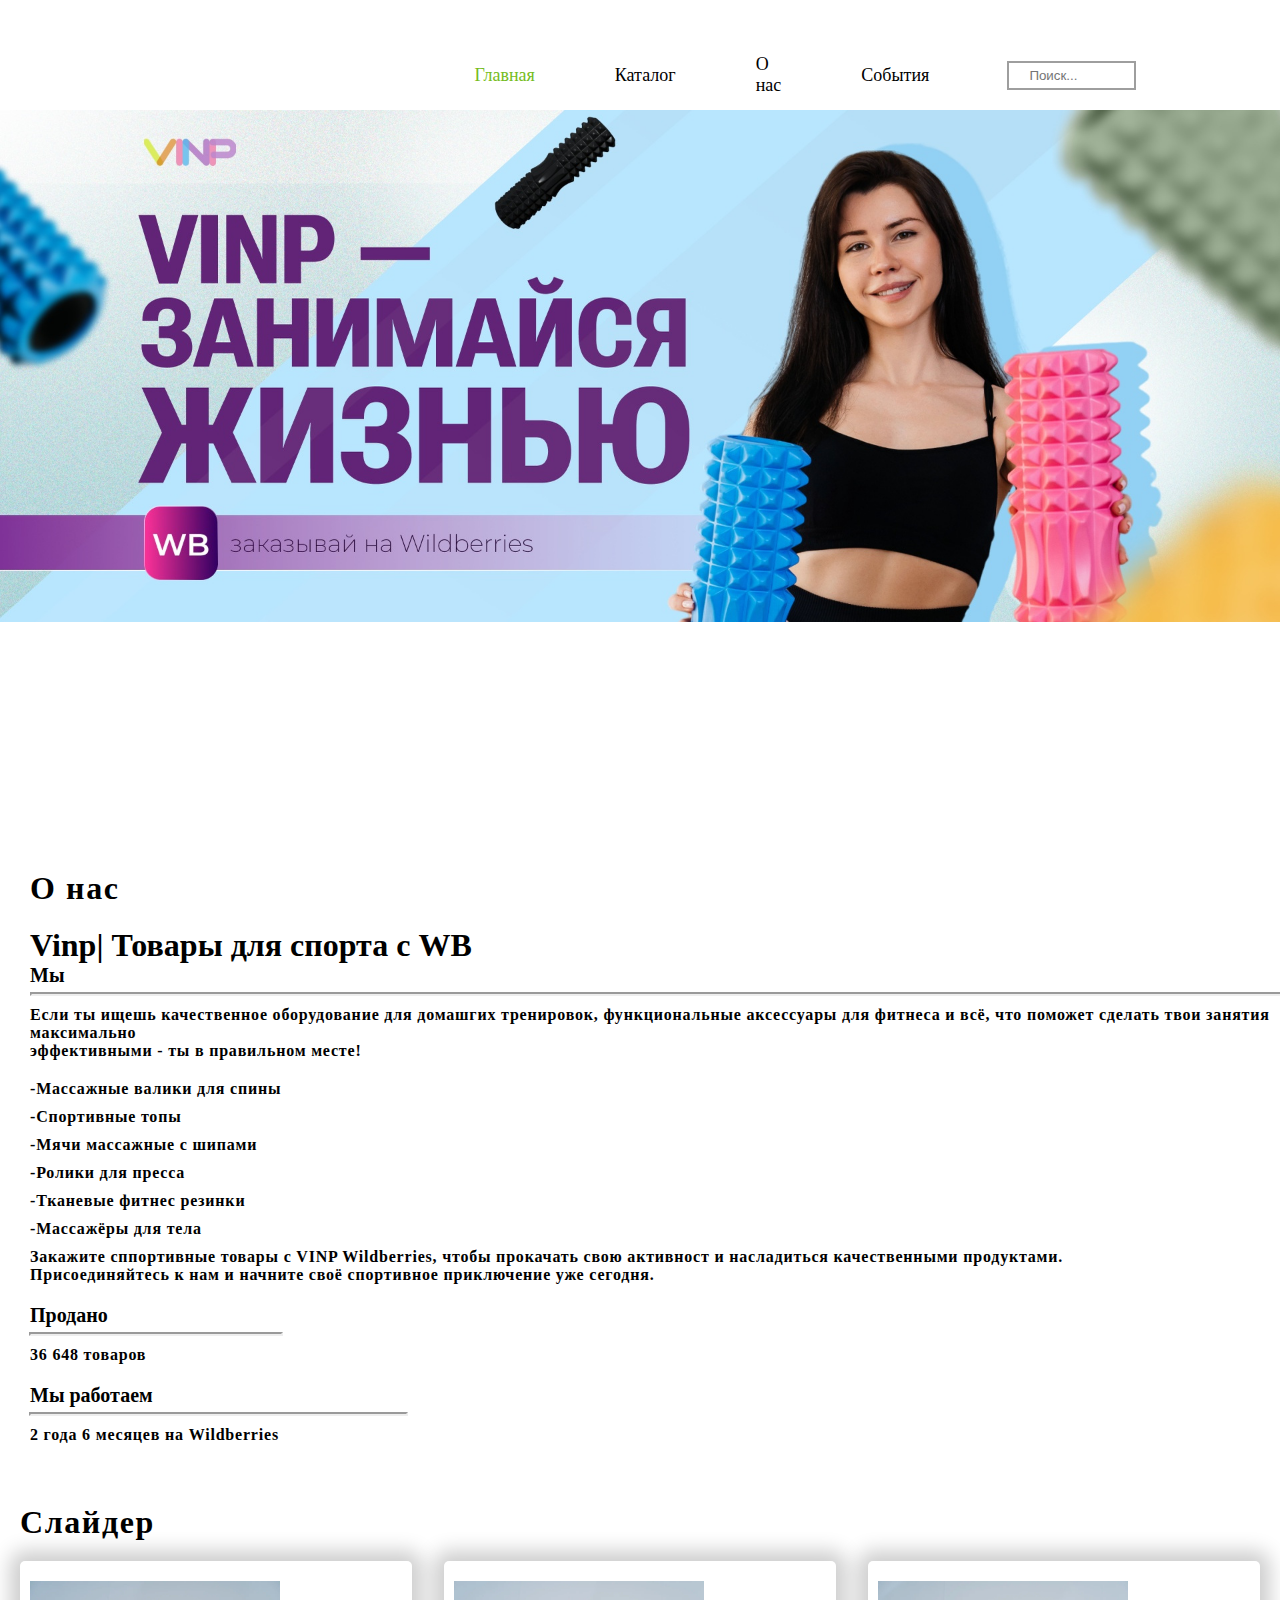
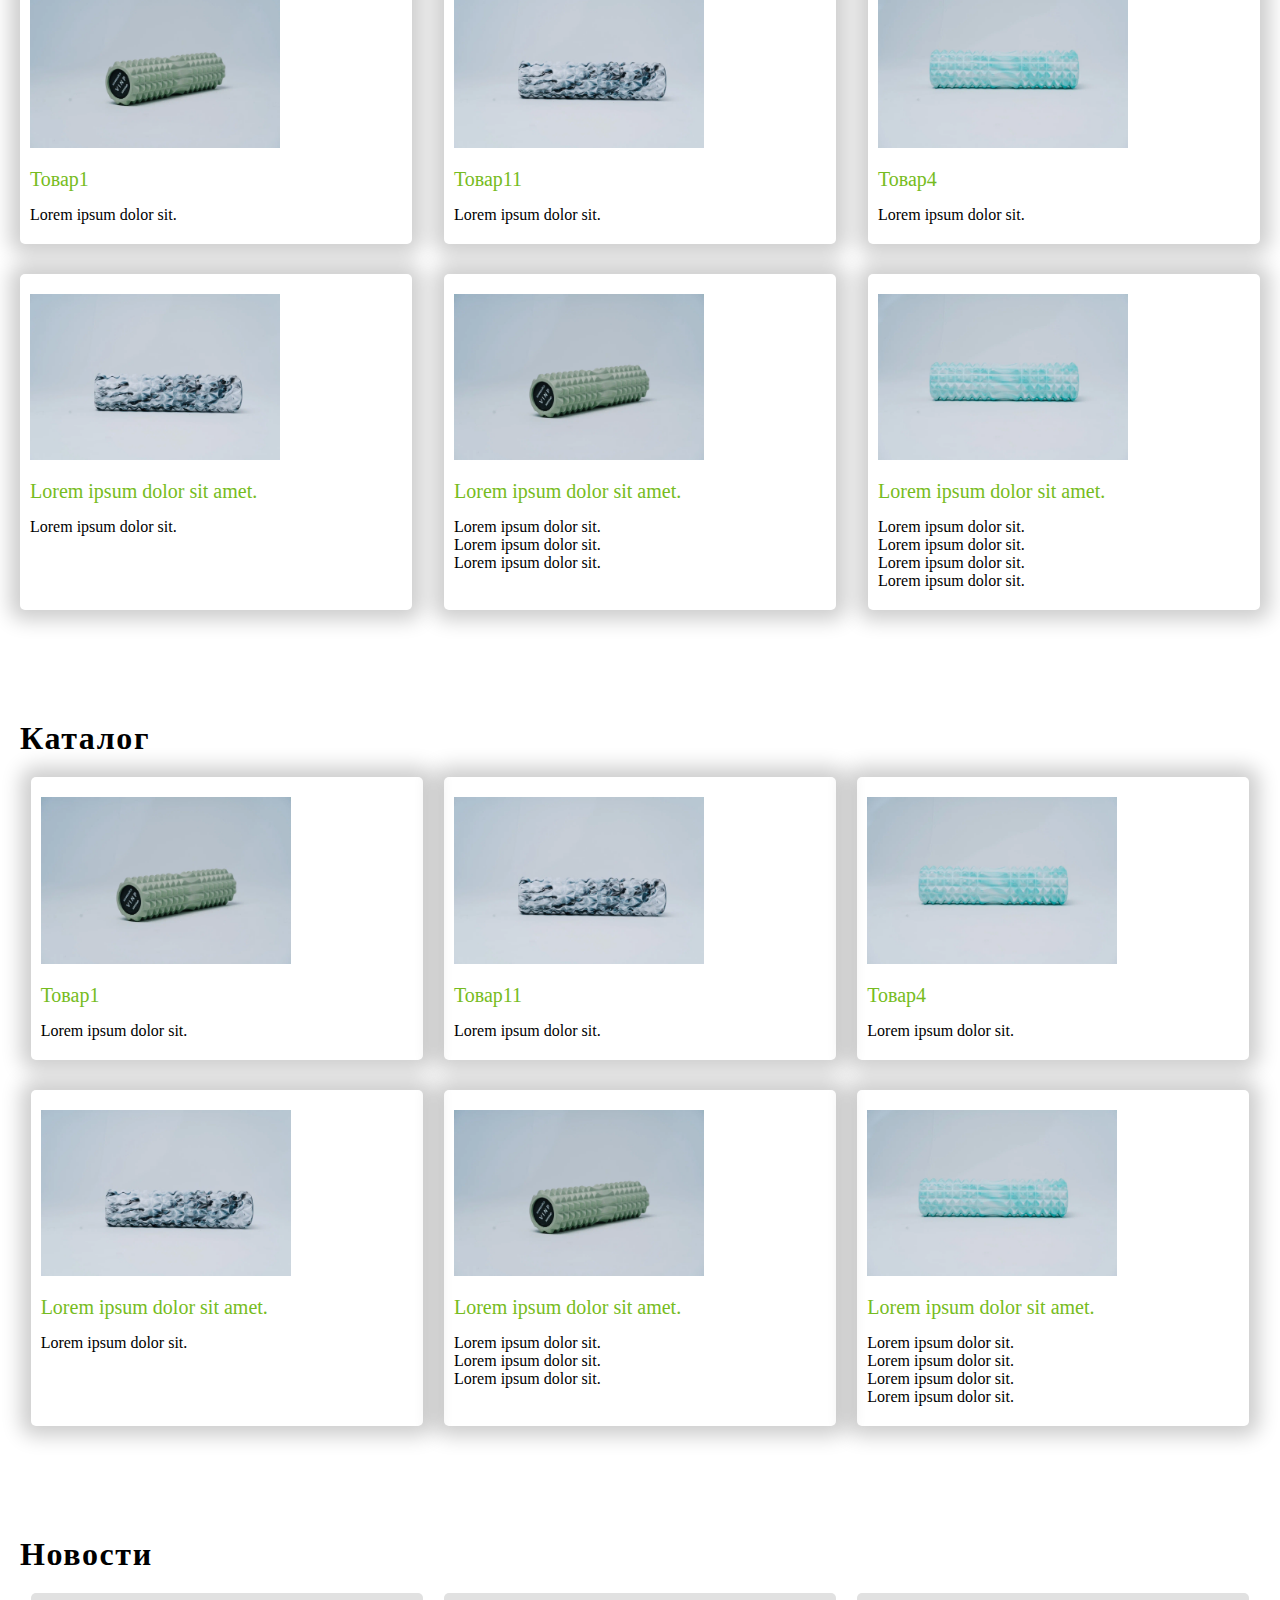
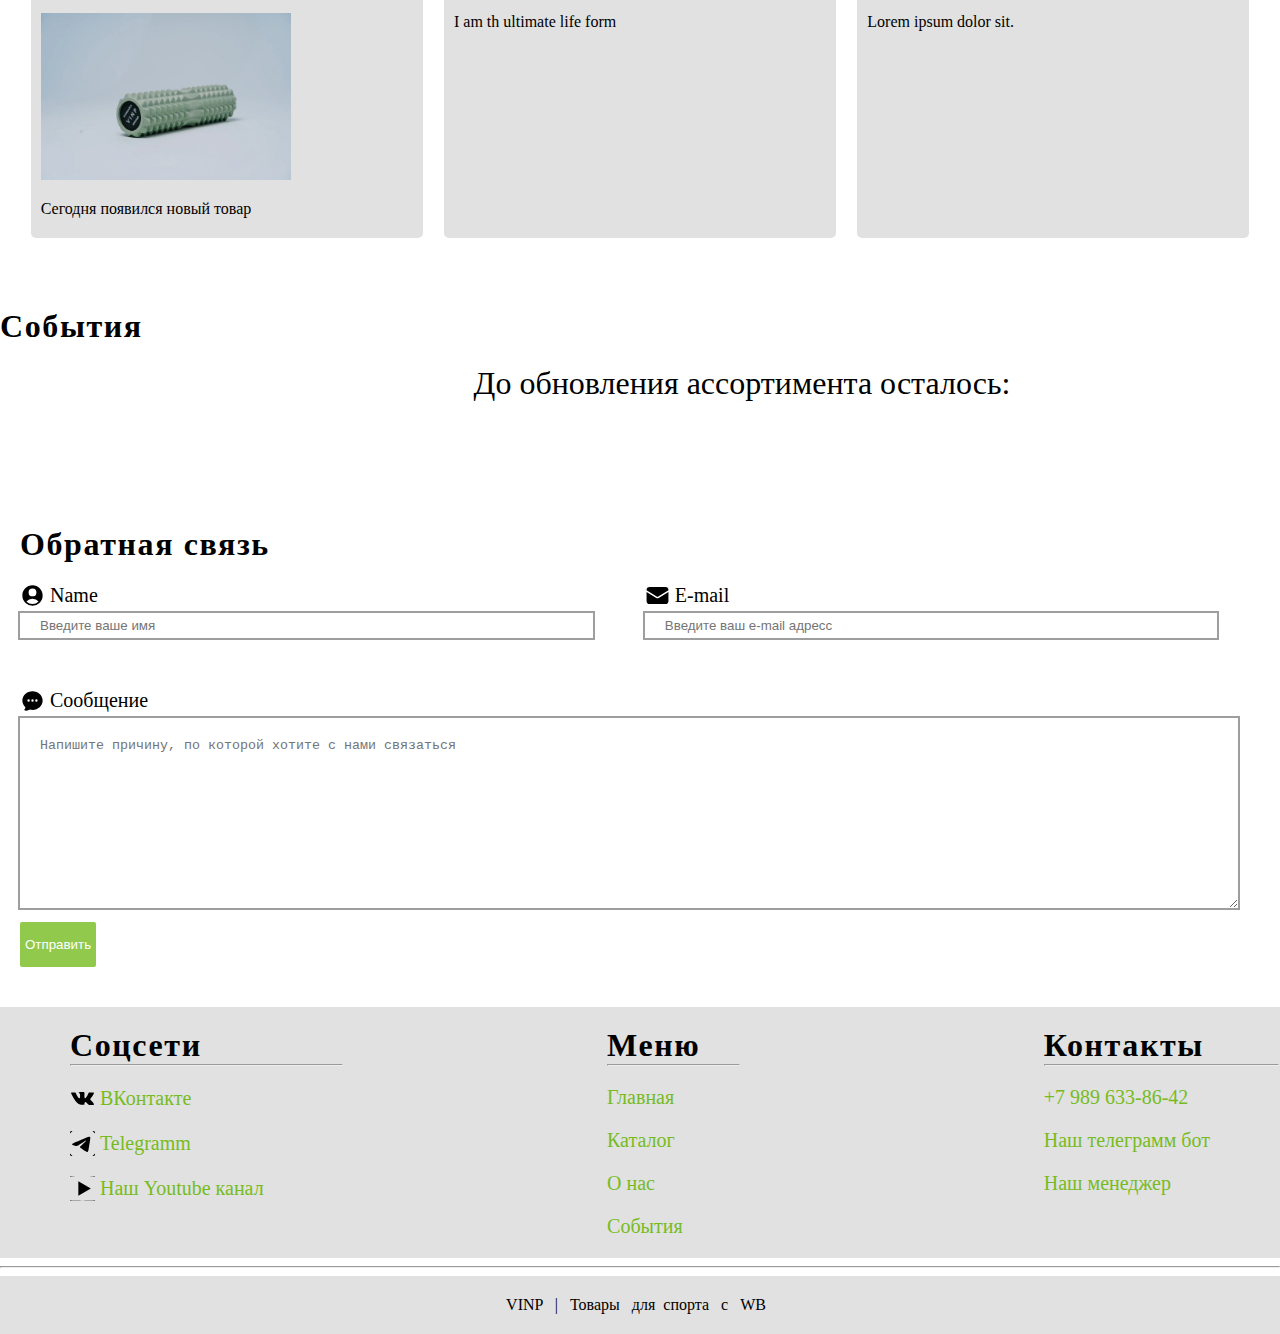
==== index.html @ 58342299 "new commit" ====
<!doctype html>
<html lang="ru">
<head>
    <meta charset="UTF-8">
    <meta name="viewport"
          content="width=device-width, user-scalable=no, initial-scale=1.0, maximum-scale=1.0, minimum-scale=1.0">
    <meta http-equiv="X-UA-Compatible" content="ie=edge">
    <title>Сайт-визитка</title>

    <link rel="stylesheet" href="css/reset.css">
    <link rel="stylesheet" href="css/style.css">
</head>
<body>
<header class="header">
    <img class="header__background" src="images/header-background.png" alt="background">
    <div class="header_top">
        <div class="logo">
            <a href="" class="logo">
                <img class="logo" src=""
            </a>
        </div>
        <nav class="navigation">
            <ul class="menu">
                <li class="menu-element">
                    <a class="menu-element__link active" href="">Главная</a>
                </li>
                <li class="menu-element">
                    <a class="menu-element__link" href="#katalog">Каталог</a>
                </li>
                <li class="menu-element">
                    <a class="menu-element__link" href="#about-me">О нас</a>
                </li>
                <li class="menu-element">
                    <a class="menu-element__link" href="#ivents">События</a>
                </li>
                <form action="" class="contact-me__form">
                    <div class="input-wrapper">
                        <label class="label " for="finder"></label>
                        <input class="input" type="text" id="finder" placeholder="Поиск..."/>
                    </div>
            </ul>
        </nav>
    </div>
</header>
<section id="about-me" class="about-me">
    <h2 class="second-title">О нас</h2>
    <div class="about-me__text">
        <p class="about-me__title">Vinp| Товары для спорта с WB</p>
        <p class="about-me__second-title">Мы</p>
        <hr class="line_1">
        <p class="about-me__description">
            Если ты ищешь качественное оборудование для домашгих тренировок, функциональные аксессуары для фитнеса
            и всё, что поможет сделать твои занятия максимально<br> эффективными - ты в правильном месте!</p>
        <p class="about-me__description_1">-Массажные валики для спины</p>
        <p class="about-me__description_1">-Спортивные топы</p>
        <p class="about-me__description_1">-Мячи массажные с шипами</p>
        <p class="about-me__description_1">-Ролики для пресса</p>
        <p class="about-me__description_1">-Тканевые фитнес резинки</p>
        <p class="about-me__description_1">-Массажёры для тела</p>
        <p class="about-me__description">Закажите сппортивные товары с VINP Wildberries, чтобы прокачать
            свою активност и насладиться качественными продуктами.<br>
            Присоединяйтесь к нам и начните своё спортивное приключение уже сегодня.</p>
        <p class="about-me__second-title">Продано</p>
        <hr class="line_2">
        <p class="about-me__description">36 648 товаров</p>
        <p class="about-me__second-title">Мы работаем</p>
        <hr class="line_3">
        <p class="about-me__description">2 года 6 месяцев на Wildberries</p>
</section>
<section class="slider">
    <h2 class="second-title">Слайдер</h2>
    <div class="slider__list">
        <div class="slider-wrapper">
            <img src="images/1.jpg" alt="" class="news-image /">
            <p class="slider-title bold">Товар1</p>
            <p class="slider-text">Lorem ipsum dolor sit.</p>
        </div>
        <div class="slider-wrapper">
            <img src="images/2.jpg" alt="" class="katalog-image /">
            <p class="slider-title bold">Товар11</p>
            <p class="katalog-text">Lorem ipsum dolor sit.</p>
        </div>
        <div class="katalog-wrapper">
            <img src="images/4.jpg" alt="" class="katalog-image /">
            <p class="slider-title bold">Товар4</p>
            <p class="slider-text">Lorem ipsum dolor sit.</p>
        </div>
        <div class="slider-wrapper">
            <img src="images/2.jpg" alt="" class="katalog-image /">
            <p class="slider-title bold">Lorem ipsum dolor sit amet.</p>
            <p class=slider-text">Lorem ipsum dolor sit.</p>
        </div>
        <div class="slider-wrapper">
            <img src="images/1.jpg" alt="" class="katalog-image /">
            <p class="slider-title bold">Lorem ipsum dolor sit amet.</p>
            <p class="slider-text">Lorem ipsum dolor sit.</p>
            <p class="slider-text">Lorem ipsum dolor sit.</p>
            <p class="slider-text">Lorem ipsum dolor sit.</p>
        </div>
        <div class="slider-wrapper">
            <img src="images/4.jpg" alt="" class="katalog-image /">
            <p class="slider-title bold">Lorem ipsum dolor sit amet.</p>
            <p class="slider-text">Lorem ipsum dolor sit.</p>
            <p class="slider-text">Lorem ipsum dolor sit.</p>
            <p class="slider-text">Lorem ipsum dolor sit.</p>
            <p class="slider-text">Lorem ipsum dolor sit.</p>
        </div>
    </div>
</section>
<section id="katalog" class="katalog">
    <h2 class="second-title">Каталог</h2>
    <div class="katalog__list">
        <div class="katalog-wrapper">
            <img src="images/1.jpg" alt="" class="news-image /">
            <p class="katalog-title bold">Товар1</p>
            <p class="katalog-text">Lorem ipsum dolor sit.</p>
        </div>
        <div class="katalog-wrapper">
            <img src="images/2.jpg" alt="" class="katalog-image /">
            <p class="katalog-title bold">Товар11</p>
            <p class="katalog-text">Lorem ipsum dolor sit.</p>
        </div>
        <div class="katalog-wrapper">
            <img src="images/4.jpg" alt="" class="katalog-image /">
            <p class="katalog-title bold">Товар4</p>
            <p class="katalog-text">Lorem ipsum dolor sit.</p>
        </div>
        <div class="katalog-wrapper">
            <img src="images/2.jpg" alt="" class="katalog-image /">
            <p class="katalog-title bold">Lorem ipsum dolor sit amet.</p>
            <p class="katalog-text">Lorem ipsum dolor sit.</p>
        </div>
        <div class="katalog-wrapper">
            <img src="images/1.jpg" alt="" class="katalog-image /">
            <p class="katalog-title bold">Lorem ipsum dolor sit amet.</p>
            <p class="katalog-text">Lorem ipsum dolor sit.</p>
            <p class="katalog-text">Lorem ipsum dolor sit.</p>
            <p class="katalog-text">Lorem ipsum dolor sit.</p>
        </div>
        <div class="katalog-wrapper">
            <img src="images/4.jpg" alt="" class="katalog-image /">
            <p class="katalog-title bold">Lorem ipsum dolor sit amet.</p>
            <p class="katalog-text">Lorem ipsum dolor sit.</p>
            <p class="katalog-text">Lorem ipsum dolor sit.</p>
            <p class="katalog-text">Lorem ipsum dolor sit.</p>
            <p class="katalog-text">Lorem ipsum dolor sit.</p>
        </div>
    </div>
</section>
<section class="news">
    <h2 class="second-title">Новости</h2>
    <div class="news__list">
        <div class="news-wrapper">
            <img src="images/1.jpg" alt="" class="katalog-image /">
            <p class="news-title-text ">Сегодня появился новый товар</p>
        </div>
        <div class="news-wrapper">
            <p class="news-text">I am th ultimate life form</p>
        </div>
        <div class="news-wrapper">
            <p class="katalog-text">Lorem ipsum dolor sit.</p>
        </div>
    </div>
</section>
<section id="ivents" class="ivents">
    <h2 class="second-title">События</h2>
    <div class="countdown-wrapper">
        <h1 class="title">До обновления ассортимента осталось:</h1>
        <div class="month" id="month"></div>
        <div class="countdown" id="countdown">
            <div class="time">
                <h2 id="days">00</h2>
                <small>дней</small>
            </div>
            <div class="time">
                <h2 id="hours">00</h2>
                <small>часов</small>
            </div>
            <div class="time">
                <h2 id="minutes">00</h2>
                <small>минут</small>
            </div>
            <div class="time">
                <h2 id="seconds">00</h2>
                <small>секунд</small>
            </div>
        </div>
        <div class="preloader" id="preloader">
            <div class="lds-ripple">
                <div></div>
                <div></div>
            </div>
        </div>
    </div>
    <script src="/timer.js"></script>

</section>
<section class="contact-me">
    <h2 class="second-title">Обратная связь</h2>
    <form action="" class="contact-me__form">
        <div class="input-wrapper left">
            <label class="label bold" for="name">Name</label>
            <input class="input" type="text" id="name" placeholder="Введите ваше имя" required/>
        </div>
        <div class="input-wrapper right">
            <label class="label bold" for="e-mail">E-mail</label>
            <input class="input" type="email" id="e-mail" placeholder="Введите ваш e-mail адресс" required/>
        </div>
        <div class="cls"></div>
        <div class="textarea-wrapper">
            <label class="label bold" for="Сообщение">Сообщение</label>
            <textarea class="textarea" name="message" id="message" cols="30" rows="10"
                      placeholder="Напишите причину, по которой хотите с нами связаться" required></textarea>
        </div>
        <button type="submit" class="submit">Отправить</button>
    </form>
</section>
<footer class="footer">
    <ul class="socials">
        <h2 class="second-title">Соцсети</h2>
        <hr class="line__footer">
        <li class="social-elements">
            <label class="label" for="ВКонтакте">
                <a href="https://vk.com/vinp_life" class="social-elements__link" for="ВКонтакте">ВКонтакте</a>
            </label>
        </li>
        <li class="social-elements">
            <label class="label" for="Telegramm">
                <a href="" class="social-elements__link">Telegramm</a>
            </label>
        </li>
        <li class="social-elements">
            <label class="label" for="Наш Youtube канал">
                <a href="https://youtube.com/@vinpsport" class="social-elements__link">Наш Youtube канал</a>
            </label>
        </li>
    </ul>
    <ul class="footer-menu">
        <h2 class="second-title">Меню</h2>
        <hr class="line__footer">
        <li class="footer-menu-elements">
            <a href="" class="footer-elements__link">Главная</a>
        </li>
        <li class="footer-menu-elements">
            <a href="" class="footer-elements__link">Каталог</a>
        </li>
        <li class="footer-menu-elements">
            <a href="" class="footer-elements__link">О нас</a>
        </li>
        <li class="footer-menu-elements">
            <a href="" class="footer-elements__link">События</a>
        </li>
    </ul>
    <ul class="contacts">
        <h2 class="second-title">Контакты</h2>
        <hr class="line__footer">
        <li class="contacts-elements">
            <a href="" class="contacnts-elements__link">+7 989 633-86-42</a>
        </li>
        <li class="contacts-elements">
            <a href="https://web.telegram.org/a/#6775255874" class="contacnts-elements__link">Наш телеграмм бот</a>
        </li>
        <li class="contacts-elements">
            <a href="https://web.telegram.org/a/#5792832316" class="contacnts-elements__link">Наш менеджер</a>
        </li>
    </ul>
</footer>
<hr>
<section class="footer-description">
    <p class="footer-about">
        VINP &nbsp; | &nbsp; Товары &nbsp; для &nbsp;спорта &nbsp; с &nbsp; WB &nbsp;
    </p>
</section>
</body>
</html>
---- css/style.css ----
/*Переменные*/
:root {
    --color-green: #76bc21;
    --background-black-opacity: rgb(0, 0, 0, 25%);
    --color-text: #696969;
    --color-grey: #9e9e9e;
    --background-grey: #e1e1e1;
}

/*Слайдер*/
.slider {
    padding: 40px 20px;
}

.slider__list {
    display: flex;
    flex-wrap: wrap;
    justify-content: space-between;
}

.slider-wrapper {
    display: flex;
    flex-direction: column;
    width: 30%;
    margin-bottom: 30px;
    padding: 20px 10px;

    border-radius: 5px;
    box-shadow: 0px 0px 20px 10px rgba(0, 0, 0, 0.2);
}


.slider-image {
    width: 250px;
    margin-bottom: 20px;
}

.slider-title {
    margin-bottom: 15px;
    font-size: 20px;
    color: var(--color-green);
}

.slider-text {
    color: var(--color-text)
    margin-bottom: 10px
}

.slider-text:last-of-type {
    margin-bottom: 0;
}

/*О нас*/
.about-me {
    margin-left: 30px;
}

.second-title {
    font-family: var(--font-family);
    font-weight: 700;
    font-size: 32px;
    color: var(--b);
}

.about-me__us {
    font-family: var(--font-family);
    font-weight: 700;
    font-size: 25px;
    color: var(--b);
}

.about-me__title {
    font-family: var(--font-family);
    font-weight: 700;
    font-size: 32px;
    color: var(--b);
}

.about-me__second-title {
    font-family: var(--font-family);
    font-weight: 700;
    font-size: 20px;
    color: var(--b);
}

.about-me__description {
    font-family: var(--font-family);
    font-weight: 700;
    font-size: 16px;
    letter-spacing: 0.05em;
    color: #000;
    margin-bottom: 20px;
}

.about-me__description_1 {
    ont-family: var(--font-family);
    font-weight: 700;
    font-size: 16px;
    letter-spacing: 0.05em;
    color: #000;
    margin-bottom: 10px;
}

/*Линии*/
.line_1 {
    margin-top: 5px;
    margin-bottom: 10px;
    width: 100%;
    border-width: 2px;

}

.line_2 {
    margin-top: 5px;
    margin-bottom: 10px;
    width: 20%;
    margin-left: -1px;
    border-width: 2px;
}

.line_3 {
    margin-top: 5px;
    margin-bottom: 10px;
    width: 30%;
    margin-left: -1px;
    border-width: 2px;
}

/*Каталог*/
.katalog {
    padding: 40px 20px;
}

.katalog__list {
    display: flex;
    flex-wrap: wrap;
    justify-content: space-around;
}

.katalog-wrapper {
    display: flex;
    flex-direction: column;
    width: 30%;
    margin-bottom: 30px;
    padding: 20px 10px;

    border-radius: 5px;
    box-shadow: 0px 0px 20px 10px rgba(0, 0, 0, 0.2);
}


.katalog-image {
    width: 250px;
    margin-bottom: 20px;
}

.katalog-title {
    margin-bottom: 15px;
    font-size: 20px;
    color: var(--color-green);
}

.katalog-text {
    color: var(--color-text)
    margin-bottom: 10px
}

.katalog-text:last-of-type {
    margin-bottom: 0;
}

/*Новости*/

.news {
    padding: 40px 20px;

}

.news__list {
    display: flex;
    flex-wrap: wrap;
    justify-content: space-around;
}

.news-wrapper {
    display: flex;
    flex-direction: column;
    width: 30%;
    margin-bottom: 30px;
    padding: 20px 10px;

    border-radius: 5px;
    background-color: var(--background-grey);


}

.news-image {
    width: 250px;
    margin-bottom: 20px;
}

.news-title {
    margin-bottom: 15px;
    font-size: 20px;
    color: var(--color-green);
}

.news-text {
    color: var(--color-text)
    margin-bottom: 10px;
}

.news-text:last-of-type {
    margin-bottom: 0;
}

/*Связь*/
.contact-me {
    padding: 40px 20px;
}

.contact-me__form {
    width: 100%;
    max-width: 1000px;
    margin: 0 auto;

}

.input-wrapper {
    width: 48%;
    display: inline-block;
}

.input-wrapper.left {
    float: left;
}

.input-wrapper.right {
    float: right;
}

.textarea-wrapper {
    margin-top: 20px;
}

.label {
    position: relative;
    display: flex;
    align-items: center;
    margin-bottom: 5px;
    font-size: 20px;
}

.label:before {
    content: "";

    position: relative;
    display: inline-flex;
    align-items: center;
    justify-content: center;
    width: 25px;
    height: 25px;
    margin-right: 5px;

    background-repeat: no-repeat;
    background-position: center;
}

.input {
    width: 100%;
    min-width: 92%;
    padding: 5px 5px 5px 20px;
    border: none;
    outline: 2px solid var(--color-grey);
}

input.input:focus {
    outline: 2px solid var(--color-green);
}

.label[for="name"]:before {
    background-image: url('data:image/svg+xml,<svg xmlns="http://www.w3.org/2000/svg" viewBox="0 0 24 24" fill="currentColor" class="w-6 h-6"><path fill-rule="evenodd" d="M18.685 19.097A9.723 9.723 0 0 0 21.75 12c0-5.385-4.365-9.75-9.75-9.75S2.25 6.615 2.25 12a9.723 9.723 0 0 0 3.065 7.097A9.716 9.716 0 0 0 12 21.75a9.716 9.716 0 0 0 6.685-2.653Zm-12.54-1.285A7.486 7.486 0 0 1 12 15a7.486 7.486 0 0 1 5.855 2.812A8.224 8.224 0 0 1 12 20.25a8.224 8.224 0 0 1-5.855-2.438ZM15.75 9a3.75 3.75 0 1 1-7.5 0 3.75 3.75 0 0 1 7.5 0Z" clip-rule="evenodd" /></svg>');
}

.label[for="e-mail"]:before {
    background-image: url('data:image/svg+xml,<svg xmlns="http://www.w3.org/2000/svg" viewBox="0 0 24 24" fill="currentColor" class="w-6 h-6"><path d="M1.5 8.67v8.58a3 3 0 0 0 3 3h15a3 3 0 0 0 3-3V8.67l-8.928 5.493a3 3 0 0 1-3.144 0L1.5 8.67Z" /><path d="M22.5 6.908V6.75a3 3 0 0 0-3-3h-15a3 3 0 0 0-3 3v.158l9.714 5.978a1.5 1.5 0 0 0 1.572 0L22.5 6.908Z" /></svg>');
}

.label[for="Сообщение"]:before {
    background-image: url('data:image/svg+xml,<svg xmlns="http://www.w3.org/2000/svg" viewBox="0 0 24 24" fill="currentColor" class="w-6 h-6"><path fill-rule="evenodd" d="M4.804 21.644A6.707 6.707 0 0 0 6 21.75a6.721 6.721 0 0 0 3.583-1.029c.774.182 1.584.279 2.417.279 5.322 0 9.75-3.97 9.75-9 0-5.03-4.428-9-9.75-9s-9.75 3.97-9.75 9c0 2.409 1.025 4.587 2.674 6.192.232.226.277.428.254.543a3.73 3.73 0 0 1-.814 1.686.75.75 0 0 0 .44 1.223ZM8.25 10.875a1.125 1.125 0 1 0 0 2.25 1.125 1.125 0 0 0 0-2.25ZM10.875 12a1.125 1.125 0 1 1 2.25 0 1.125 1.125 0 0 1-2.25 0Zm4.875-1.125a1.125 1.125 0 1 0 0 2.25 1.125 1.125 0 0 0 0-2.25Z" clip-rule="evenodd" /></svg>');
}

.input, .textarea {
    width: 100px;
    border: none;
    outline: 2px solid var(--color-grey);
}

.textarea {
    padding: 20px;
    max-width 100%;
    min-width: 95%;
    min-height: 60px;
}

.input:focus, .textarea:focus {
    outline: 2px solid var(--color-green);
}

.submit {
    display: block-inline;
    height: 25px;
    padding: 10px 5px;
    margin-top: 10px;

    border: none;
    border-radius: 2px;
    background: var(--color-green);
    outline: none;
    box-shadow: none;
    cursor: pointer;
    opacity: .8;
    transition-opacity: .25s ease;
    color: #ffff;
    margin-left: auto;

}

.submit:hover {
    opacity: 1;
}

/*Футер*/
.footer {
    background-color: ;
    display: flex;
    flex-direction: row;
    gap: 10px;
    padding: 20px 0;
    background-color: var(--background-grey);
    justify-content: space-between;
}

.footer > ul:first-child,
.footer > ul:last-child {
    padding: 0 70px;
}

.line__footer {
    margin-top: -20px;
    margin-bottom: 20px;
    width: 140%;
}

.second-title {
    font-family: var(--font-family);
    font-weight: 700;
    font-size: 20px;
    letter-spacing: 0.05em;
    color: #000;
}

.footer-menu-elements {
    display: flex;
    font-family: var(--font-family);
    font-weight: 400;
    font-size: 20px;
    color: var(--b);
    margin-top: 20px;
}

.footer-description {
    background-color: ;
    display: flex;
    flex-direction: row;
    gap: 10px;
    padding: 20px 0;
    background-color: var(--background-grey);
    justify-content: center;
}

.social-elements {
    margin-top: 20px;
    font-size: 20px;
}

.contacts-elements {
    font-size: 20px;
    margin-top: 20px;
}
.label[for="Telegramm"]:before {
    background-image: url('data:image/svg+xml,<svg xmlns="http://www.w3.org/2000/svg" x="0px" y="0px" width="50" height="50" viewBox="0 0 50 50"><path d="M 25 8 C 15.611 8 8 15.611 8 25 C 8 34.389 15.611 42 25 42 C 34.389 42 42 34.389 42 25 C 42 15.611 34.389 8 25 8 z M 25 9 C 33.837 9 41 16.163 41 25 C 41 33.837 33.837 41 25 41 C 16.163 41 9 33.837 9 25 C 9 16.163 16.163 9 25 9 z M 31.986328 18.306641 C 31.593984 18.261266 31.102031 18.367656 30.550781 18.566406 C 29.543781 18.929406 16.672687 24.394938 15.929688 24.710938 C 15.224688 25.010938 14.557641 25.337547 14.556641 25.810547 C 14.556641 26.142547 14.754828 26.329438 15.298828 26.523438 C 15.864828 26.725437 17.290813 27.158625 18.132812 27.390625 C 18.943813 27.614625 19.867766 27.418656 20.384766 27.097656 C 20.932766 26.756656 27.262797 22.521391 27.716797 22.150391 C 28.170797 21.779391 28.531156 22.255953 28.160156 22.626953 C 27.788156 22.998953 23.444094 27.214828 22.871094 27.798828 C 22.175094 28.507828 22.669719 29.243109 23.136719 29.537109 C 23.669719 29.873109 27.502078 32.442469 28.080078 32.855469 C 28.658078 33.267469 29.243297 33.455078 29.779297 33.455078 C 30.315297 33.455078 30.596281 32.748688 30.863281 31.929688 C 31.176281 30.970687 32.642266 21.407438 32.822266 19.523438 C 32.876266 18.953437 32.69675 18.573297 32.34375 18.404297 C 32.237 18.353047 32.117109 18.321766 31.986328 18.306641 z"></path></svg>');
}
.label[for="ВКонтакте"]:before {
    background-image: url('data:image/svg+xml,<svg xmlns="http://www.w3.org/2000/svg" x="0px" y="0px" width="50" height="50" viewBox="0 0 24 24"><path d="M 5 3 C 3.895 3 3 3.895 3 5 L 3 19 C 3 20.105 3.895 21 5 21 L 19 21 C 20.105 21 21 20.105 21 19 L 21 5 C 21 3.895 20.105 3 19 3 L 5 3 z M 5 5 L 19 5 L 19 19 L 5 19 L 5 5 z M 11.791016 8.8574219 C 11.201016 8.8524219 10.700969 8.8600469 10.417969 8.9980469 C 10.229969 9.0900469 10.084828 9.2965937 10.173828 9.3085938 C 10.282828 9.3225937 10.529109 9.3746875 10.662109 9.5546875 C 10.831109 9.7856875 10.826172 10.304688 10.826172 10.304688 C 10.826172 10.304687 10.922656 11.732156 10.597656 11.910156 C 10.374656 12.032156 10.069109 11.784437 9.4121094 10.648438 C 9.0751094 10.065437 8.8222656 9.421875 8.8222656 9.421875 C 8.8222656 9.421875 8.7725469 9.3003281 8.6855469 9.2363281 C 8.5785469 9.1583281 8.4296875 9.1328125 8.4296875 9.1328125 L 6.859375 9.140625 C 6.859375 9.140625 6.6221563 9.1411406 6.5351562 9.2441406 C 6.4581563 9.3361406 6.5292969 9.5175781 6.5292969 9.5175781 C 6.5292969 9.5175781 7.7602969 12.386844 9.1542969 13.839844 C 10.433297 15.171844 11.882812 15.050781 11.882812 15.050781 L 12.541016 15.050781 C 12.541016 15.050781 12.740797 15.062125 12.841797 14.953125 C 12.934797 14.852125 12.931641 14.695312 12.931641 14.695312 C 12.931641 14.695312 12.919125 13.811641 13.328125 13.681641 C 13.732125 13.553641 14.249828 14.535109 14.798828 14.912109 C 15.212828 15.198109 15.529297 15.136719 15.529297 15.136719 L 16.998047 15.117188 C 16.998047 15.117188 17.765297 15.068938 17.404297 14.460938 C 17.374297 14.410937 17.1925 14.013312 16.3125 13.195312 C 15.3905 12.339313 15.514047 12.477094 16.623047 10.996094 C 17.299047 10.095094 17.569375 9.5445938 17.484375 9.3085938 C 17.403375 9.0825937 16.90625 9.1425781 16.90625 9.1425781 L 15.253906 9.1523438 C 15.253906 9.1523438 15.130062 9.1344531 15.039062 9.1894531 C 14.950063 9.2434531 14.892578 9.3671875 14.892578 9.3671875 C 14.892578 9.3671875 14.63125 10.066156 14.28125 10.660156 C 13.54625 11.913156 13.251859 11.978391 13.130859 11.900391 C 12.850859 11.720391 12.921875 11.174156 12.921875 10.785156 C 12.921875 9.5711562 13.1045 9.0645938 12.5625 8.9335938 C 12.3825 8.8895937 12.251016 8.8624219 11.791016 8.8574219 z"></path></svg>');
}
.label[for="Наш Youtube канал"]:before {
    background-image: url('data:image/svg+xml,<svg xmlns="http://www.w3.org/2000/svg" x="0px" y="0px" width="50" height="50" viewBox="0 0 24 24"><path d="M 12 4 C 12 4 5.7455469 3.9999687 4.1855469 4.4179688 C 3.3245469 4.6479688 2.6479687 5.3255469 2.4179688 6.1855469 C 1.9999687 7.7455469 2 12 2 12 C 2 12 1.9999687 16.254453 2.4179688 17.814453 C 2.6479687 18.675453 3.3255469 19.352031 4.1855469 19.582031 C 5.7455469 20.000031 12 20 12 20 C 12 20 18.254453 20.000031 19.814453 19.582031 C 20.674453 19.352031 21.352031 18.674453 21.582031 17.814453 C 22.000031 16.254453 22 12 22 12 C 22 12 22.000031 7.7455469 21.582031 6.1855469 C 21.352031 5.3255469 20.674453 4.6479688 19.814453 4.4179688 C 18.254453 3.9999687 12 4 12 4 z M 12 6 C 14.882 6 18.490875 6.1336094 19.296875 6.3496094 C 19.465875 6.3946094 19.604391 6.533125 19.650391 6.703125 C 19.891391 7.601125 20 10.342 20 12 C 20 13.658 19.891391 16.397875 19.650391 17.296875 C 19.605391 17.465875 19.466875 17.604391 19.296875 17.650391 C 18.491875 17.866391 14.882 18 12 18 C 9.119 18 5.510125 17.866391 4.703125 17.650391 C 4.534125 17.605391 4.3956094 17.466875 4.3496094 17.296875 C 4.1086094 16.398875 4 13.658 4 12 C 4 10.342 4.1086094 7.6011719 4.3496094 6.7011719 C 4.3946094 6.5331719 4.533125 6.3946094 4.703125 6.3496094 C 5.508125 6.1336094 9.118 6 12 6 z M 10 8.5351562 L 10 15.464844 L 16 12 L 10 8.5351562 z"></path></svg>');
}
/*Общие стили*/
a {
    color: var(--color-green);
    text-decoration: none;
    transition: opacity .25s ease;
}

a:hover {
    opacity: 70%;
}

.second-title {
    position: relative;
    font-size: 32px;
    text-align: left;
    margin-bottom: 20px;
}

.second-title:after {
    content: "";
}

.cls {
    clear: both;
}

/*Header*/
.header {
    position: relative;
    height: 90vh;
    margin-bottom: 20px;
}

.header__background {
    position: absolute;
    height: max-content;
    width: 100%;
    object-fit: cover;
    margin-top: 70px;
    margin-right: 20px;
}

.header__background-wrapper {
    position: absolute;
    height: inherit;
    width: 100%;
    z-index: 1;

}

.header_top {
    position: relative;
    margin-top: 40px;
    display: flex;
    align-items: center;
    justify-content: space-evenly;

    height: 70px;
    color: black;
    z-index: 2;
}

.header_top a {
    color: black;
}

.header_top a.active {
    color: var(--color-green);
}

.logo {
    display: flex;
    max-width: 100%;
    margin-right: 30px;
}

.menu {
    display: flex;
    align-items: center;
    justify-content: center;
}

.menu-element {
    margin-right: 80px;
    font-size: 18px;
}

.menu-element: last-child {
    margin-right: 30px;
}

.header_center {
    position: relative;
    color: #fff;
    display: flex;
    flex-direction: column;
    align-items: center;
    justify-content: center;
    height: calc(100vh - 80px);
    z-index: 2;


}

.input-wrapper {
    margin-bottom: 30px;
    margin-right: 20px;
}

.header_center__wrapper {
    width: 100%;
    text-align: center;
    background: var(--background-black-opacity);
    text-align: center
    padding: 20px, 0;
}

.name {
    font-size: 50px;
    line-height: 74px;
}

.description {
    font-size: 28px;
}

/*Media points*/
/*Timer*/
.title{
    margin-left: 37%;
}
.countdown {
	display: none;
	align-items: center;
	justify-content: center;
}

.time {
	display: flex;
	flex-direction: column;
	align-items: center;
	justify-content: center;
	margin: 30px;
}

.time h2 {
	margin: 0 0 10px;
	font-size: 48px;
}

.time small {
	font-size: 26px;
}

@media (max-width: 500px) {
	.title {
		font-size: 35px;
	}

	.year {
		display: none;
	}

	.countdown {
		align-items: center;
	}

	.time {
		margin: 10px;
	}

	.time h2 {
		font-size: 32px;
		margin: 0;
	}

	.time small {
		font-size: 16px;
	}
}

/* Preloader */

.lds-ripple {
  display: inline-block;
  position: relative;
  width: 80px;
  height: 80px;
}
.lds-ripple div {
  position: absolute;
  border: 4px solid #fff;
  opacity: 1;
  border-radius: 50%;
  animation: lds-ripple 1s cubic-bezier(0, 0.2, 0.8, 1) infinite;
}
.lds-ripple div:nth-child(2) {
  animation-delay: -0.5s;
}
@keyframes lds-ripple {
  0% {
    top: 36px;
    left: 36px;
    width: 0;
    height: 0;
    opacity: 1;
  }
  100% {
    top: 0px;
    left: 0px;
    width: 72px;
    height: 72px;
    opacity: 0;
  }
}
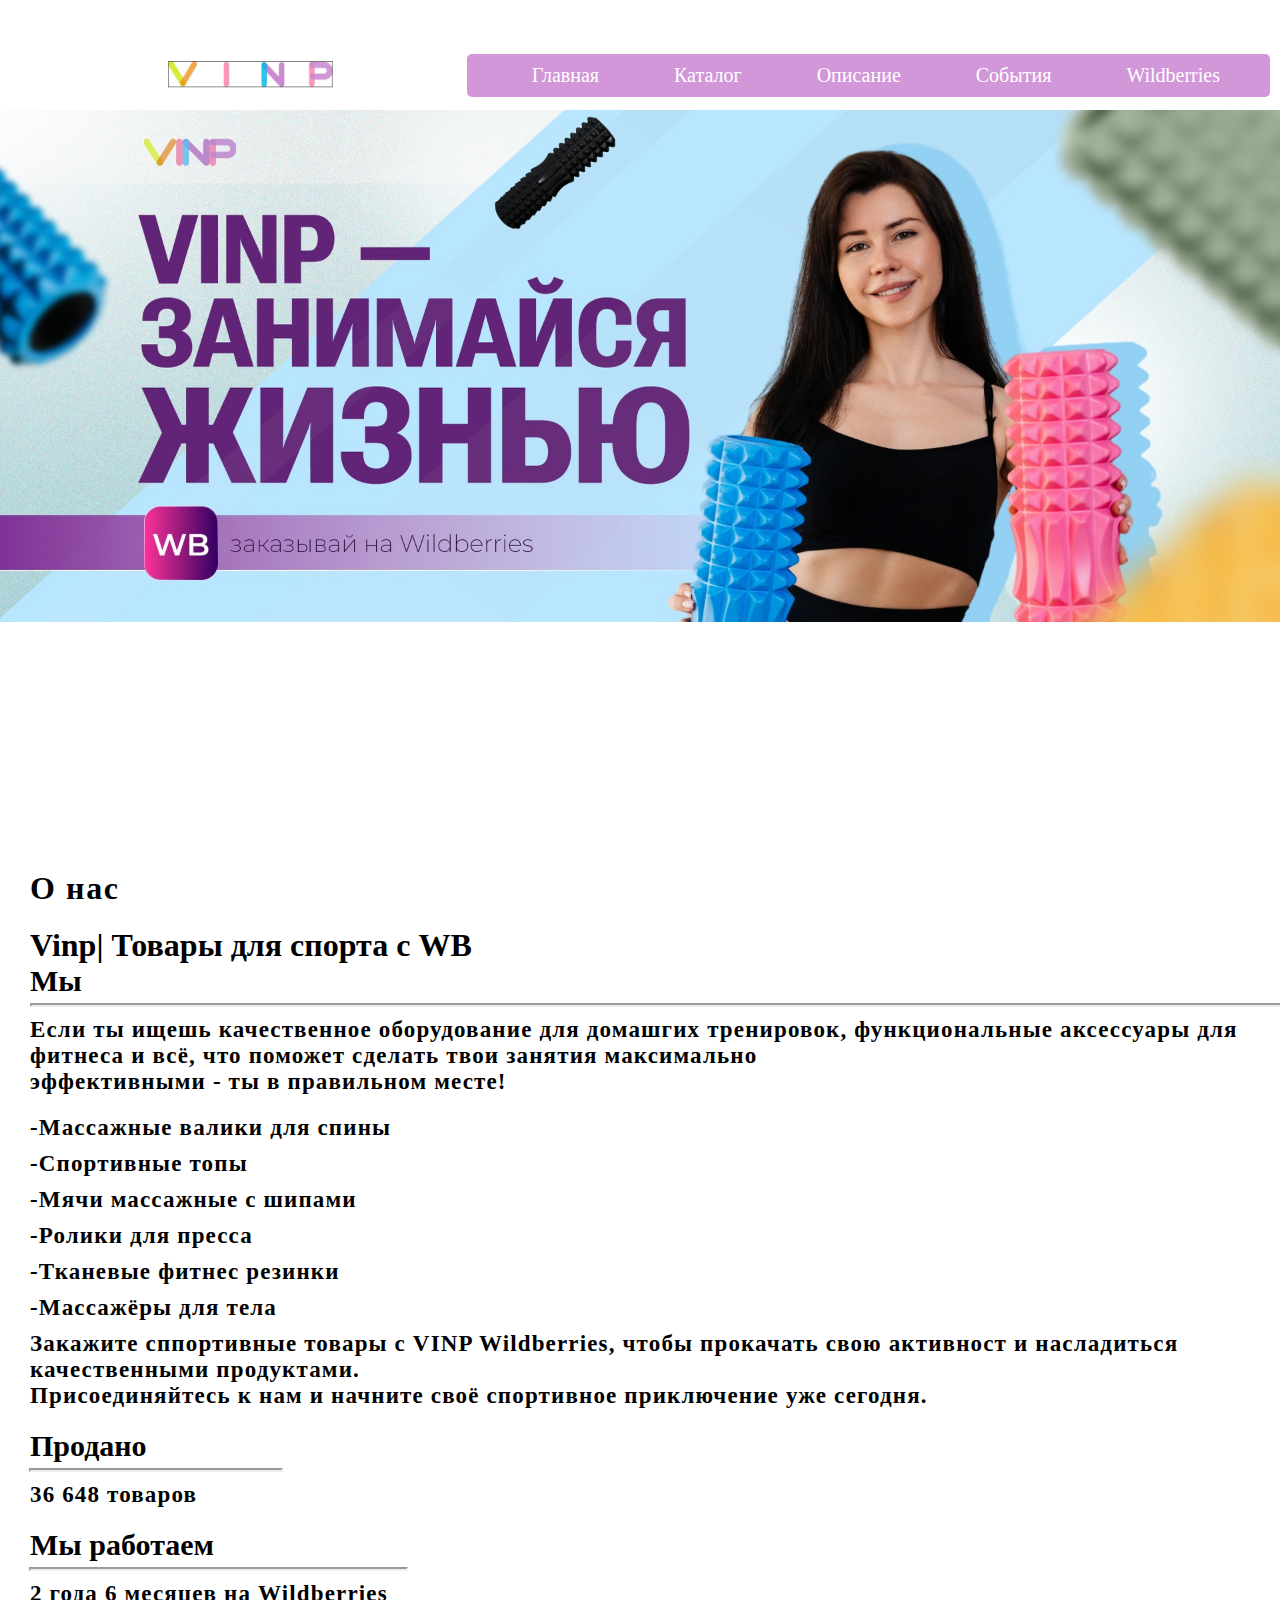
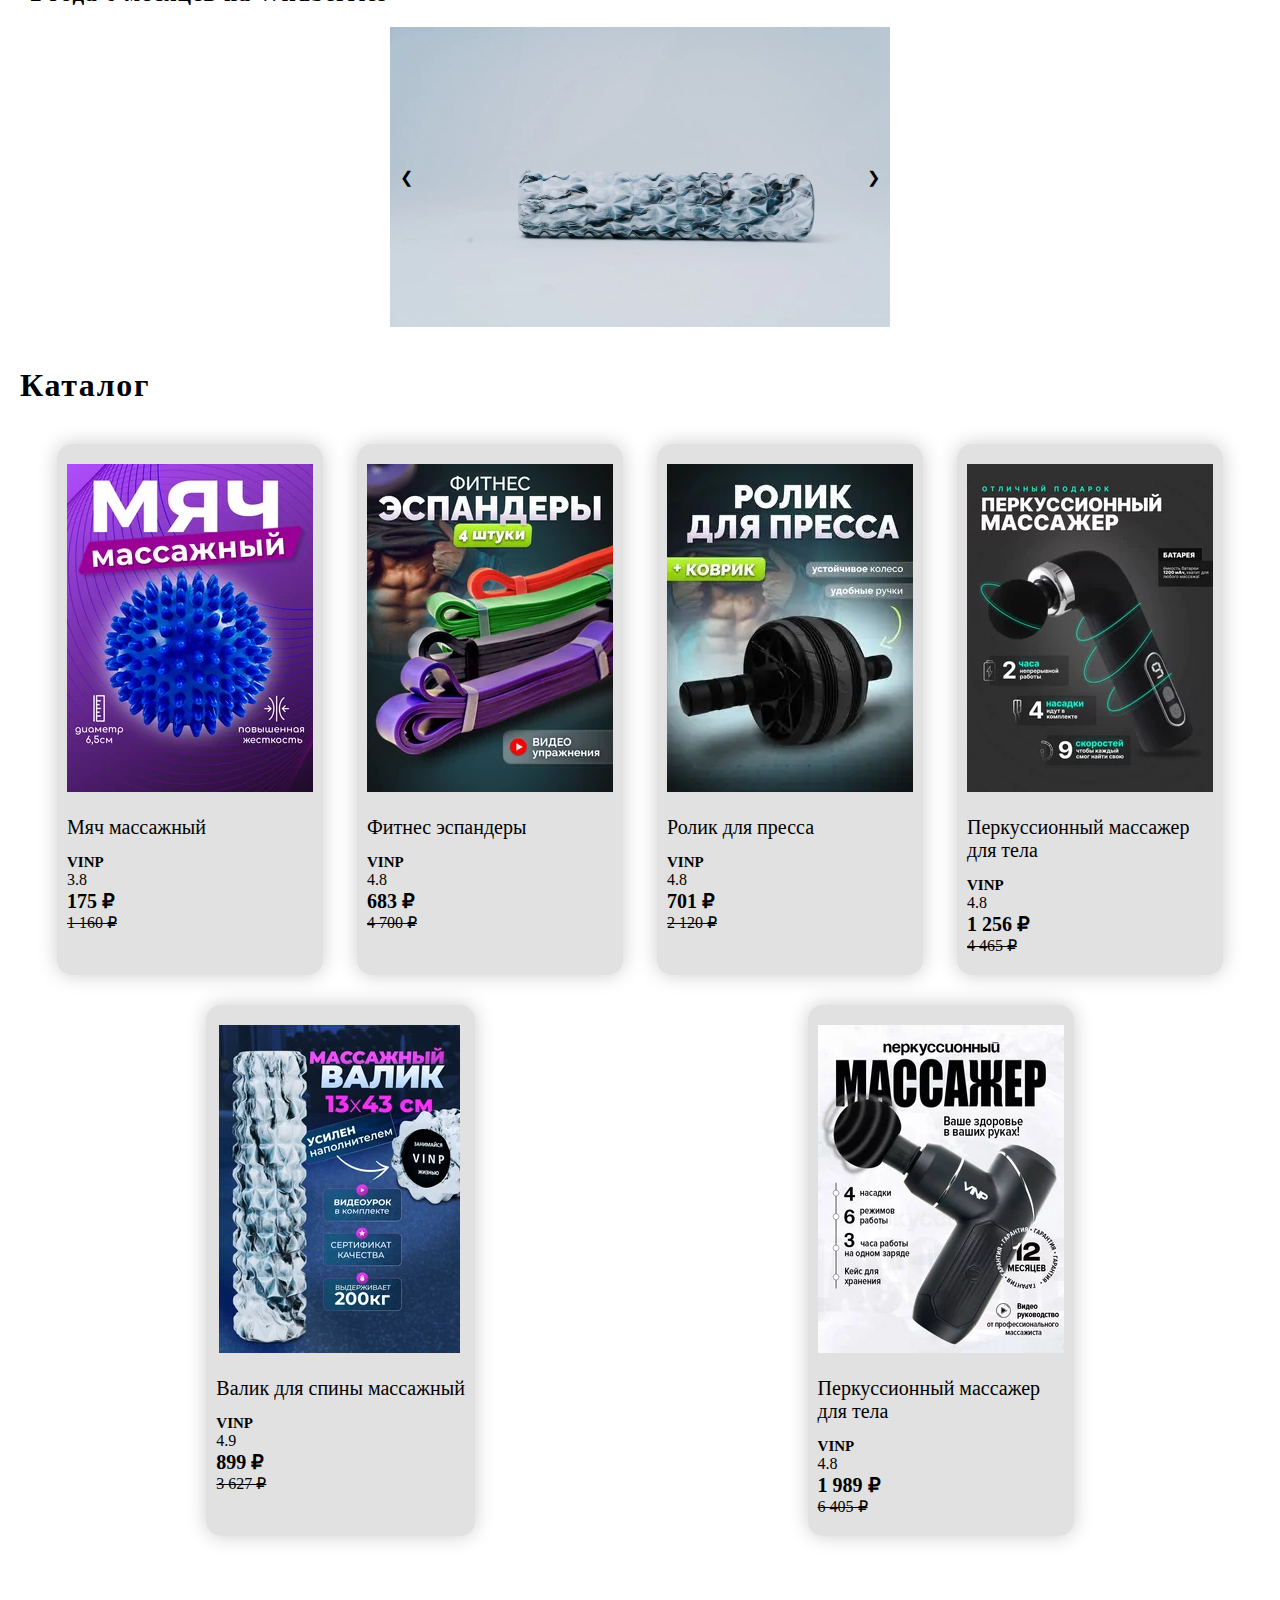
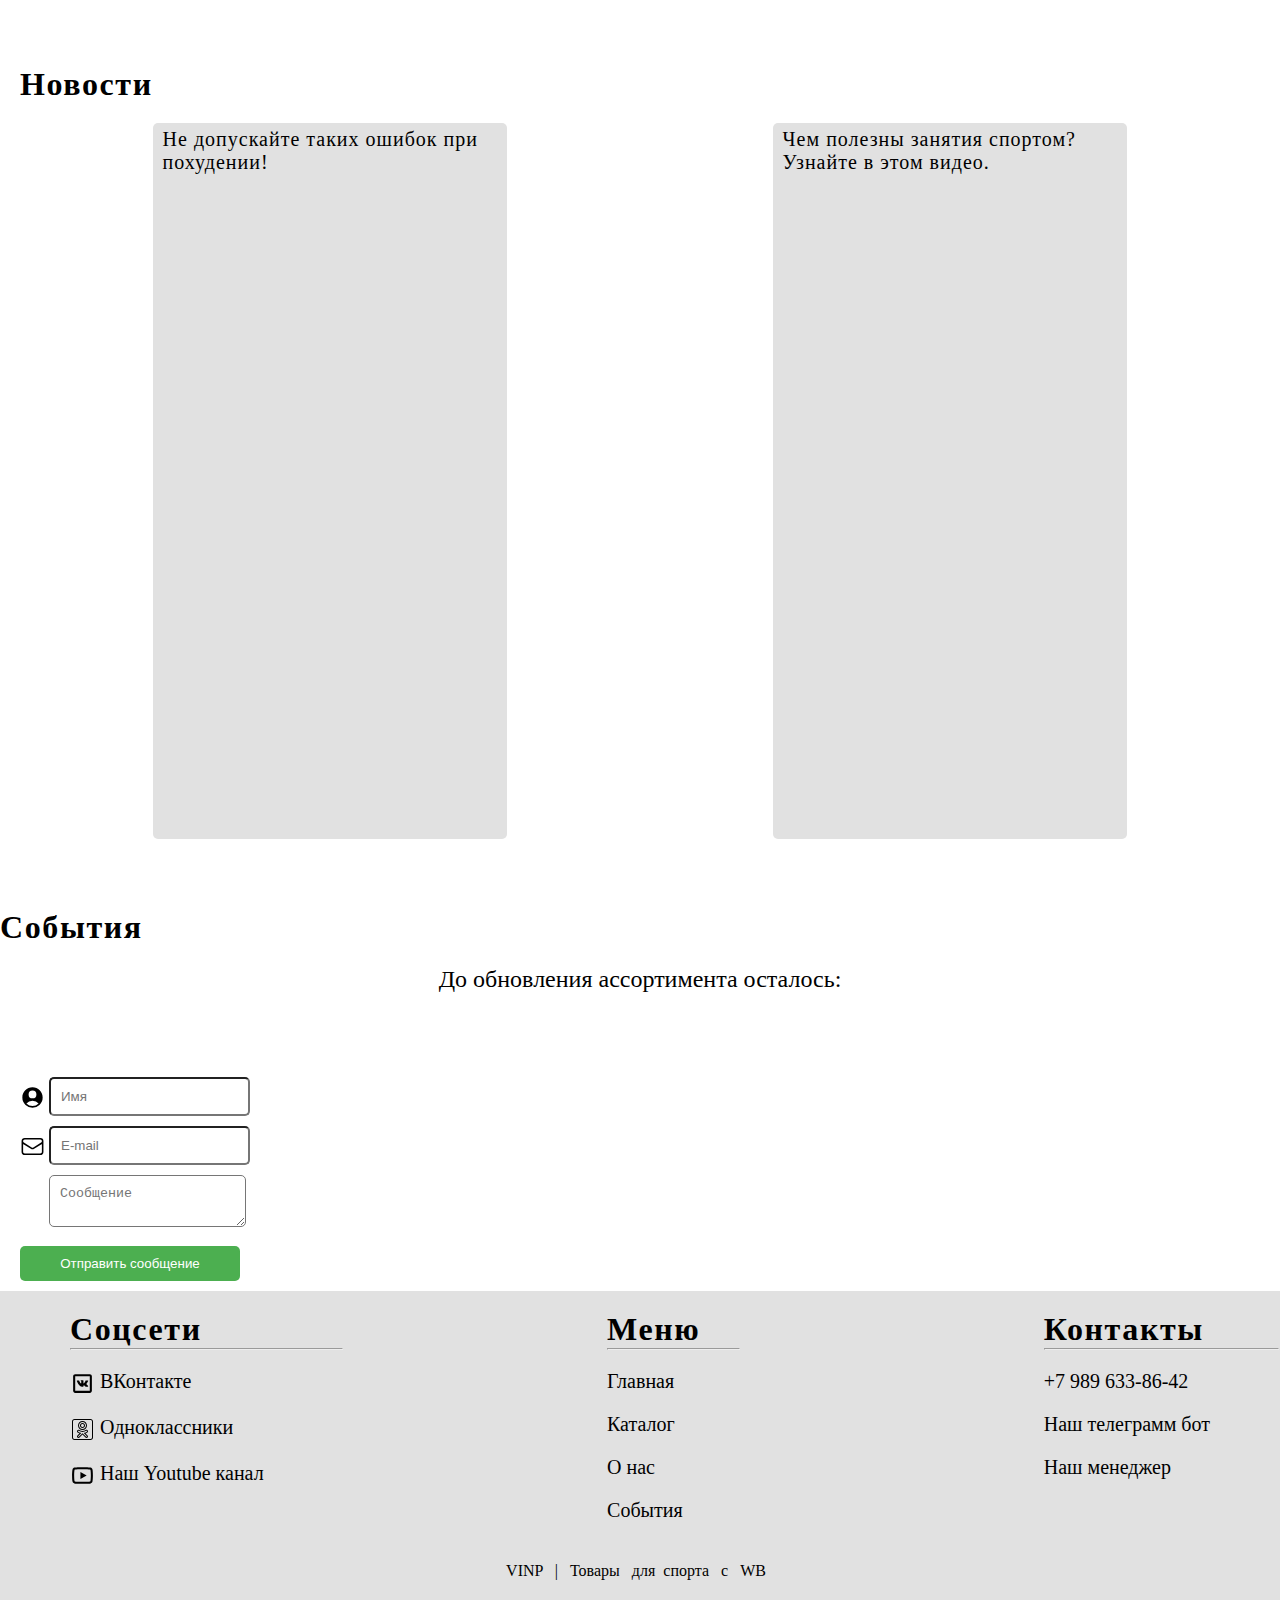
==== commit 7aabdd15: "Второе пришествие" ====
--- a/index.html
+++ b/index.html
@@ -7,8 +7,10 @@
     <meta http-equiv="X-UA-Compatible" content="ie=edge">
     <title>Сайт-визитка</title>
 
+    <link rel="icon" href="icon.ico" type="image/x-icon">
     <link rel="stylesheet" href="css/reset.css">
     <link rel="stylesheet" href="css/style.css">
+    <link rel="stylesheet" href="css/media.css">
 </head>
 <body>
 <header class="header">
@@ -16,7 +18,7 @@
     <div class="header_top">
         <div class="logo">
             <a href="" class="logo">
-                <img class="logo" src=""
+                <img class="logo" src="images/logo.png">
             </a>
         </div>
         <nav class="navigation">
@@ -28,16 +30,15 @@
                     <a class="menu-element__link" href="#katalog">Каталог</a>
                 </li>
                 <li class="menu-element">
-                    <a class="menu-element__link" href="#about-me">О нас</a>
+                    <a class="menu-element__link" href="#about-me">Описание </a>
                 </li>
                 <li class="menu-element">
                     <a class="menu-element__link" href="#ivents">События</a>
                 </li>
-                <form action="" class="contact-me__form">
-                    <div class="input-wrapper">
-                        <label class="label " for="finder"></label>
-                        <input class="input" type="text" id="finder" placeholder="Поиск..."/>
-                    </div>
+                <li class="menu-element">
+                    <a href="https://www.wildberries.ru/seller/374476" class="menu-element__link" href="#ivents">
+                        Wildberries</a>
+                </li>
             </ul>
         </nav>
     </div>
@@ -68,82 +69,69 @@
         <p class="about-me__description">2 года 6 месяцев на Wildberries</p>
 </section>
 <section class="slider">
-    <h2 class="second-title">Слайдер</h2>
-    <div class="slider__list">
-        <div class="slider-wrapper">
-            <img src="images/1.jpg" alt="" class="news-image /">
-            <p class="slider-title bold">Товар1</p>
-            <p class="slider-text">Lorem ipsum dolor sit.</p>
-        </div>
-        <div class="slider-wrapper">
-            <img src="images/2.jpg" alt="" class="katalog-image /">
-            <p class="slider-title bold">Товар11</p>
-            <p class="katalog-text">Lorem ipsum dolor sit.</p>
-        </div>
-        <div class="katalog-wrapper">
-            <img src="images/4.jpg" alt="" class="katalog-image /">
-            <p class="slider-title bold">Товар4</p>
-            <p class="slider-text">Lorem ipsum dolor sit.</p>
-        </div>
-        <div class="slider-wrapper">
-            <img src="images/2.jpg" alt="" class="katalog-image /">
-            <p class="slider-title bold">Lorem ipsum dolor sit amet.</p>
-            <p class=slider-text">Lorem ipsum dolor sit.</p>
-        </div>
-        <div class="slider-wrapper">
-            <img src="images/1.jpg" alt="" class="katalog-image /">
-            <p class="slider-title bold">Lorem ipsum dolor sit amet.</p>
-            <p class="slider-text">Lorem ipsum dolor sit.</p>
-            <p class="slider-text">Lorem ipsum dolor sit.</p>
-            <p class="slider-text">Lorem ipsum dolor sit.</p>
-        </div>
-        <div class="slider-wrapper">
-            <img src="images/4.jpg" alt="" class="katalog-image /">
-            <p class="slider-title bold">Lorem ipsum dolor sit amet.</p>
-            <p class="slider-text">Lorem ipsum dolor sit.</p>
-            <p class="slider-text">Lorem ipsum dolor sit.</p>
-            <p class="slider-text">Lorem ipsum dolor sit.</p>
-            <p class="slider-text">Lorem ipsum dolor sit.</p>
-        </div>
-    </div>
+    <div id="slider-container">
+        <div id="slider-images">
+            <img class="slider-image" src="images/slider/1.jpg" alt="Image 1">
+            <img class="slider-image" src="images/slider/2.jpg" alt="Image 2">
+            <img class="slider-image" src="images/slider/3.jpg" alt="Image 3">
+        </div>
+        <div id="prev-btn">&#10094;</div>
+        <div id="next-btn">&#10095;</div>
+    </div>
+
+    <script src="https://ajax.googleapis.com/ajax/libs/jquery/3.5.1/jquery.min.js"></script>
+    <script src="js/slider.js"></script>
 </section>
 <section id="katalog" class="katalog">
     <h2 class="second-title">Каталог</h2>
     <div class="katalog__list">
         <div class="katalog-wrapper">
-            <img src="images/1.jpg" alt="" class="news-image /">
-            <p class="katalog-title bold">Товар1</p>
-            <p class="katalog-text">Lorem ipsum dolor sit.</p>
-        </div>
-        <div class="katalog-wrapper">
-            <img src="images/2.jpg" alt="" class="katalog-image /">
-            <p class="katalog-title bold">Товар11</p>
-            <p class="katalog-text">Lorem ipsum dolor sit.</p>
-        </div>
-        <div class="katalog-wrapper">
-            <img src="images/4.jpg" alt="" class="katalog-image /">
-            <p class="katalog-title bold">Товар4</p>
-            <p class="katalog-text">Lorem ipsum dolor sit.</p>
-        </div>
-        <div class="katalog-wrapper">
-            <img src="images/2.jpg" alt="" class="katalog-image /">
-            <p class="katalog-title bold">Lorem ipsum dolor sit amet.</p>
-            <p class="katalog-text">Lorem ipsum dolor sit.</p>
-        </div>
-        <div class="katalog-wrapper">
-            <img src="images/1.jpg" alt="" class="katalog-image /">
-            <p class="katalog-title bold">Lorem ipsum dolor sit amet.</p>
-            <p class="katalog-text">Lorem ipsum dolor sit.</p>
-            <p class="katalog-text">Lorem ipsum dolor sit.</p>
-            <p class="katalog-text">Lorem ipsum dolor sit.</p>
-        </div>
-        <div class="katalog-wrapper">
-            <img src="images/4.jpg" alt="" class="katalog-image /">
-            <p class="katalog-title bold">Lorem ipsum dolor sit amet.</p>
-            <p class="katalog-text">Lorem ipsum dolor sit.</p>
-            <p class="katalog-text">Lorem ipsum dolor sit.</p>
-            <p class="katalog-text">Lorem ipsum dolor sit.</p>
-            <p class="katalog-text">Lorem ipsum dolor sit.</p>
+            <img src="images/tovar/ball.png" alt="" class="katalog-image /">
+            <p class="katalog-title bold">Мяч массажный</p>
+            <p class="katalog-text_vinp">VINP</p>
+            <p class="katalog-text">3.8</p>
+            <p class="katalog-text_price">175 ₽</p>
+             <p class="katalog-text"><s>1 160 ₽</s></p>
+        </div>
+        <div class="katalog-wrapper">
+            <img src="images/tovar/эспандеры.png" alt="" class="katalog-image /">
+            <p class="katalog-title bold">Фитнес эспандеры</p>
+            <p class="katalog-text_vinp">VINP</p>
+            <p class="katalog-text">4.8</p>
+            <p class="katalog-text_price">683 ₽</p>
+             <p class="katalog-text"><s>4 700 ₽</s></p>
+        </div>
+        <div class="katalog-wrapper">
+            <img src="images/tovar/ролик для пресса.png" alt="" class="katalog-image /">
+            <p class="katalog-title bold">Ролик для пресса</p>
+            <p class="katalog-text_vinp">VINP</p>
+            <p class="katalog-text">4.8</p>
+            <p class="katalog-text_price">701 ₽</p>
+             <p class="katalog-text"><s>2 120 ₽</s></p>
+        </div>
+        <div class="katalog-wrapper">
+            <img src="images/tovar/массажёр.png" alt="" class="katalog-image /">
+            <p class="katalog-title bold">Перкуссионный массажер <br> для тела</p>
+             <p class="katalog-text_vinp">VINP</p>
+            <p class="katalog-text">4.8</p>
+            <p class="katalog-text_price">1 256 ₽</p>
+             <p class="katalog-text"><s>4 465 ₽</s></p>
+        </div>
+        <div class="katalog-wrapper">
+            <img src="images/tovar/массажный валик.png" alt="" class="katalog-image /">
+            <p class="katalog-title bold">Валик для спины массажный</p>
+            <p class="katalog-text_vinp">VINP</p>
+            <p class="katalog-text">4.9</p>
+            <p class="katalog-text_price">899 ₽</p>
+             <p class="katalog-text"><s>3 627 ₽</s></p>
+        </div>
+        <div class="katalog-wrapper">
+            <img src="images/tovar/массажёр2.png" alt="" class="katalog-image /">
+            <p class="katalog-title bold">Перкуссионный массажер <br> для тела</p>
+            <p class="katalog-text_vinp">VINP</p>
+            <p class="katalog-text">4.8</p>
+            <p class="katalog-text_price">1 989 ₽</p>
+            <p class="katalog-text"><s>6 405 ₽</s></p>
         </div>
     </div>
 </section>
@@ -151,21 +139,19 @@
     <h2 class="second-title">Новости</h2>
     <div class="news__list">
         <div class="news-wrapper">
-            <img src="images/1.jpg" alt="" class="katalog-image /">
-            <p class="news-title-text ">Сегодня появился новый товар</p>
+            <p class="news-text ">Не допускайте таких ошибок при похудении!</p>
+            <iframe class="video" src="https://vk.com/video_ext.php?oid=-121806510&id=456239042&hash=e8f852572116f523" width="333" height="660" frameborder="0" allowfullscreen="1" allow="autoplay; encrypted-media; fullscreen; picture-in-picture"></iframe>
         </div>
         <div class="news-wrapper">
-            <p class="news-text">I am th ultimate life form</p>
-        </div>
-        <div class="news-wrapper">
-            <p class="katalog-text">Lorem ipsum dolor sit.</p>
+            <p class="news-text">Чем полезны занятия спортом? Узнайте в этом видео.</p>
+            <iframe src="https://vk.com/video_ext.php?oid=-121806510&id=456239036&hash=e1a6bc1115c146a0" width="333" height="660" frameborder="0" allowfullscreen="1" allow="autoplay; encrypted-media; fullscreen; picture-in-picture"></iframe>
         </div>
     </div>
 </section>
 <section id="ivents" class="ivents">
     <h2 class="second-title">События</h2>
     <div class="countdown-wrapper">
-        <h1 class="title">До обновления ассортимента осталось:</h1>
+        <h2 class="title_timer">До обновления ассортимента осталось:</h2>
         <div class="month" id="month"></div>
         <div class="countdown" id="countdown">
             <div class="time">
@@ -192,45 +178,51 @@
             </div>
         </div>
     </div>
-    <script src="/timer.js"></script>
+    <script src="js/timer.js"></script>
 
 </section>
 <section class="contact-me">
-    <h2 class="second-title">Обратная связь</h2>
-    <form action="" class="contact-me__form">
-        <div class="input-wrapper left">
-            <label class="label bold" for="name">Name</label>
-            <input class="input" type="text" id="name" placeholder="Введите ваше имя" required/>
-        </div>
-        <div class="input-wrapper right">
-            <label class="label bold" for="e-mail">E-mail</label>
-            <input class="input" type="email" id="e-mail" placeholder="Введите ваш e-mail адресс" required/>
-        </div>
-        <div class="cls"></div>
-        <div class="textarea-wrapper">
-            <label class="label bold" for="Сообщение">Сообщение</label>
-            <textarea class="textarea" name="message" id="message" cols="30" rows="10"
-                      placeholder="Напишите причину, по которой хотите с нами связаться" required></textarea>
-        </div>
-        <button type="submit" class="submit">Отправить</button>
+    <form action="https://api.web3forms.com/submit" method="POST">
+
+        <!-- Replace with your Access Key -->
+        <input type="hidden" name="access_key" value="aec1fec2-eb33-4622-a095-e2573335aa52">
+
+        <!-- Form Inputs. Each input must have a name="" attribute -->
+        <label class="label" for="name">
+        <input type="text" name="name" placeholder="Имя" required>
+        </label>
+        <label class="label" for="e-mail">
+            <input type="email" name="email" placeholder="E-mail" required>
+        </label>
+        <label class="label" for="Сообщение">
+        <textarea name="message" placeholder="Сообщение" required></textarea>
+        </label>
+
+        <!-- hCaptcha Spam Protection -->
+        <div class="h-captcha" data-captcha="true"></div>
+
+        <button type="submit">Отправить сообщение</button>
+
     </form>
+    <!-- Required for hCaptcha -->
+    <script src="https://web3forms.com/client/script.js" async defer></script>
 </section>
 <footer class="footer">
     <ul class="socials">
         <h2 class="second-title">Соцсети</h2>
         <hr class="line__footer">
         <li class="social-elements">
-            <label class="label" for="ВКонтакте">
+            <label class="label_1" for="ВКонтакте">
                 <a href="https://vk.com/vinp_life" class="social-elements__link" for="ВКонтакте">ВКонтакте</a>
             </label>
         </li>
         <li class="social-elements">
-            <label class="label" for="Telegramm">
-                <a href="" class="social-elements__link">Telegramm</a>
+            <label class="label_1" for="Одноклассники">
+                <a href="" class="social-elements__link">Одноклассники</a>
             </label>
         </li>
         <li class="social-elements">
-            <label class="label" for="Наш Youtube канал">
+            <label class="label_1" for="Наш Youtube канал">
                 <a href="https://youtube.com/@vinpsport" class="social-elements__link">Наш Youtube канал</a>
             </label>
         </li>
@@ -265,11 +257,10 @@
         </li>
     </ul>
 </footer>
-<hr>
 <section class="footer-description">
     <p class="footer-about">
         VINP &nbsp; | &nbsp; Товары &nbsp; для &nbsp;спорта &nbsp; с &nbsp; WB &nbsp;
     </p>
 </section>
 </body>
-</html>+</html>
--- a/css/style.css
+++ b/css/style.css
@@ -1,6 +1,6 @@
 /*Переменные*/
 :root {
-    --color-green: #76bc21;
+
     --background-black-opacity: rgb(0, 0, 0, 25%);
     --color-text: #696969;
     --color-grey: #9e9e9e;
@@ -8,50 +8,36 @@
 }
 
 /*Слайдер*/
-.slider {
-    padding: 40px 20px;
-}
-
-.slider__list {
-    display: flex;
-    flex-wrap: wrap;
-    justify-content: space-between;
-}
-
-.slider-wrapper {
-    display: flex;
-    flex-direction: column;
-    width: 30%;
-    margin-bottom: 30px;
-    padding: 20px 10px;
-
-    border-radius: 5px;
-    box-shadow: 0px 0px 20px 10px rgba(0, 0, 0, 0.2);
-}
-
-
-.slider-image {
-    width: 250px;
-    margin-bottom: 20px;
-}
-
-.slider-title {
-    margin-bottom: 15px;
-    font-size: 20px;
-    color: var(--color-green);
-}
-
-.slider-text {
-    color: var(--color-text)
-    margin-bottom: 10px
-}
-
-.slider-text:last-of-type {
-    margin-bottom: 0;
-}
-
+ #slider-container {
+    width: 500px;
+    overflow: hidden;
+    margin: 0 auto;
+    position: relative;
+  }
+  #slider-images {
+    display: flex;
+    transition: transform 0.5s ease;
+    transform: scale (0.6);
+  }
+  .slider-image {
+    flex: 0 0 500px;
+    height: 300px;
+  }
+  #prev-btn, #next-btn {
+    position: absolute;
+    top: 50%;
+    transform: translateY(-50%);
+    cursor: pointer;
+  }
+  #prev-btn {
+    left: 10px;
+  }
+  #next-btn {
+    right: 10px;
+  }
 /*О нас*/
 .about-me {
+    margin-top: 20px;
     margin-left: 30px;
 }
 
@@ -79,14 +65,14 @@
 .about-me__second-title {
     font-family: var(--font-family);
     font-weight: 700;
-    font-size: 20px;
+    font-size: 30px;
     color: var(--b);
 }
 
 .about-me__description {
     font-family: var(--font-family);
     font-weight: 700;
-    font-size: 16px;
+    font-size: 23px;
     letter-spacing: 0.05em;
     color: #000;
     margin-bottom: 20px;
@@ -95,7 +81,7 @@
 .about-me__description_1 {
     ont-family: var(--font-family);
     font-weight: 700;
-    font-size: 16px;
+    font-size: 23px;
     letter-spacing: 0.05em;
     color: #000;
     margin-bottom: 10px;
@@ -135,29 +121,30 @@
     display: flex;
     flex-wrap: wrap;
     justify-content: space-around;
+    padding: 20px;
 }
 
 .katalog-wrapper {
-    display: flex;
+     background-color: var(--background-grey);
+
     flex-direction: column;
-    width: 30%;
+
     margin-bottom: 30px;
     padding: 20px 10px;
 
-    border-radius: 5px;
-    box-shadow: 0px 0px 20px 10px rgba(0, 0, 0, 0.2);
+    border-radius: 15px;
+    box-shadow: 0px 0px 20px  rgba(0, 0, 0, 0.2);
 }
 
 
 .katalog-image {
-    width: 250px;
     margin-bottom: 20px;
 }
 
 .katalog-title {
     margin-bottom: 15px;
     font-size: 20px;
-    color: var(--color-green);
+    color: ;
 }
 
 .katalog-text {
@@ -168,6 +155,16 @@
 .katalog-text:last-of-type {
     margin-bottom: 0;
 }
+.katalog-text_price {
+    font-weight: bold;
+    font-size:20px;
+    color:
+}
+.katalog-text_vinp {
+    font-weight: bold;
+    font-size:15px;
+
+}
 
 /*Новости*/
 
@@ -185,150 +182,76 @@
 .news-wrapper {
     display: flex;
     flex-direction: column;
-    width: 30%;
+    width: 27%;
     margin-bottom: 30px;
-    padding: 20px 10px;
+    padding: 5px 10px;
 
     border-radius: 5px;
     background-color: var(--background-grey);
 
 
 }
-
-.news-image {
-    width: 250px;
-    margin-bottom: 20px;
-}
-
 .news-title {
     margin-bottom: 15px;
     font-size: 20px;
     color: var(--color-green);
+
 }
 
 .news-text {
+    font-family: var(--font-family);
     color: var(--color-text)
-    margin-bottom: 10px;
+    margin-bottom: 20px;
+    font-size: 20px;
+    letter-spacing: 0.05em;
+    color: #000;
+
 }
 
 .news-text:last-of-type {
     margin-bottom: 0;
 }
-
 /*Связь*/
-.contact-me {
-    padding: 40px 20px;
-}
-
-.contact-me__form {
-    width: 100%;
-    max-width: 1000px;
-    margin: 0 auto;
-
-}
-
-.input-wrapper {
-    width: 48%;
-    display: inline-block;
-}
-
-.input-wrapper.left {
-    float: left;
-}
-
-.input-wrapper.right {
-    float: right;
-}
-
-.textarea-wrapper {
-    margin-top: 20px;
-}
-
-.label {
-    position: relative;
-    display: flex;
-    align-items: center;
-    margin-bottom: 5px;
-    font-size: 20px;
-}
-
-.label:before {
-    content: "";
-
-    position: relative;
-    display: inline-flex;
-    align-items: center;
-    justify-content: center;
-    width: 25px;
-    height: 25px;
-    margin-right: 5px;
-
-    background-repeat: no-repeat;
-    background-position: center;
-}
-
-.input {
-    width: 100%;
-    min-width: 92%;
-    padding: 5px 5px 5px 20px;
-    border: none;
-    outline: 2px solid var(--color-grey);
-}
-
-input.input:focus {
-    outline: 2px solid var(--color-green);
-}
 
 .label[for="name"]:before {
     background-image: url('data:image/svg+xml,<svg xmlns="http://www.w3.org/2000/svg" viewBox="0 0 24 24" fill="currentColor" class="w-6 h-6"><path fill-rule="evenodd" d="M18.685 19.097A9.723 9.723 0 0 0 21.75 12c0-5.385-4.365-9.75-9.75-9.75S2.25 6.615 2.25 12a9.723 9.723 0 0 0 3.065 7.097A9.716 9.716 0 0 0 12 21.75a9.716 9.716 0 0 0 6.685-2.653Zm-12.54-1.285A7.486 7.486 0 0 1 12 15a7.486 7.486 0 0 1 5.855 2.812A8.224 8.224 0 0 1 12 20.25a8.224 8.224 0 0 1-5.855-2.438ZM15.75 9a3.75 3.75 0 1 1-7.5 0 3.75 3.75 0 0 1 7.5 0Z" clip-rule="evenodd" /></svg>');
 }
 
 .label[for="e-mail"]:before {
-    background-image: url('data:image/svg+xml,<svg xmlns="http://www.w3.org/2000/svg" viewBox="0 0 24 24" fill="currentColor" class="w-6 h-6"><path d="M1.5 8.67v8.58a3 3 0 0 0 3 3h15a3 3 0 0 0 3-3V8.67l-8.928 5.493a3 3 0 0 1-3.144 0L1.5 8.67Z" /><path d="M22.5 6.908V6.75a3 3 0 0 0-3-3h-15a3 3 0 0 0-3 3v.158l9.714 5.978a1.5 1.5 0 0 0 1.572 0L22.5 6.908Z" /></svg>');
-}
-
-.label[for="Сообщение"]:before {
-    background-image: url('data:image/svg+xml,<svg xmlns="http://www.w3.org/2000/svg" viewBox="0 0 24 24" fill="currentColor" class="w-6 h-6"><path fill-rule="evenodd" d="M4.804 21.644A6.707 6.707 0 0 0 6 21.75a6.721 6.721 0 0 0 3.583-1.029c.774.182 1.584.279 2.417.279 5.322 0 9.75-3.97 9.75-9 0-5.03-4.428-9-9.75-9s-9.75 3.97-9.75 9c0 2.409 1.025 4.587 2.674 6.192.232.226.277.428.254.543a3.73 3.73 0 0 1-.814 1.686.75.75 0 0 0 .44 1.223ZM8.25 10.875a1.125 1.125 0 1 0 0 2.25 1.125 1.125 0 0 0 0-2.25ZM10.875 12a1.125 1.125 0 1 1 2.25 0 1.125 1.125 0 0 1-2.25 0Zm4.875-1.125a1.125 1.125 0 1 0 0 2.25 1.125 1.125 0 0 0 0-2.25Z" clip-rule="evenodd" /></svg>');
-}
-
-.input, .textarea {
-    width: 100px;
-    border: none;
-    outline: 2px solid var(--color-grey);
-}
-
-.textarea {
-    padding: 20px;
-    max-width 100%;
-    min-width: 95%;
-    min-height: 60px;
-}
-
-.input:focus, .textarea:focus {
-    outline: 2px solid var(--color-green);
-}
-
-.submit {
-    display: block-inline;
-    height: 25px;
-    padding: 10px 5px;
-    margin-top: 10px;
-
-    border: none;
-    border-radius: 2px;
-    background: var(--color-green);
-    outline: none;
-    box-shadow: none;
-    cursor: pointer;
-    opacity: .8;
-    transition-opacity: .25s ease;
-    color: #ffff;
-    margin-left: auto;
-
-}
-
-.submit:hover {
-    opacity: 1;
+   background-image: url("data:image/svg+xml;charset=UTF-8,%3csvg xmlns='http://www.w3.org/2000/svg' fill='none' viewBox='0 0 24 24' stroke-width='1.5' stroke='currentColor' class='size-6'%3e%3cpath stroke-linecap='round' stroke-linejoin='round' d='M21.75 6.75v10.5a2.25 2.25 0 0 1-2.25 2.25h-15a2.25 2.25 0 0 1-2.25-2.25V6.75m19.5 0A2.25 2.25 0 0 0 19.5 4.5h-15a2.25 2.25 0 0 0-2.25 2.25m19.5 0v.243a2.25 2.25 0 0 1-1.07 1.916l-7.5 4.615a2.25 2.25 0 0 1-2.36 0L3.32 8.91a2.25 2.25 0 0 1-1.07-1.916V6.75' /%3e%3c/svg%3e ");
+}
+
+
+
+form {
+    display: flex;
+    flex-direction: column; /* Располагаем элементы в столбик */
+    max-width: 400px;
+    padding-left: 20px;
+}
+
+/* Добавляем закругление углов для всех элементов формы */
+input[type="text"],
+input[type="email"],
+textarea,
+button {
+    border-radius: 5px;
+    padding: 10px; /* Добавляем отступы для лучшего визуального эффекта */
+    margin-bottom: 10px; /* Добавляем отступ между элементами */
+}
+
+/* Добавляем стили для кнопки */
+button {
+    background-color: #4CAF50; /* Цвет фона */
+    color: white; /* Цвет текста */
+    border: none; /* Убираем границу */
+    cursor: pointer; /* Изменяем курсор при наведении */
+    max-width: 200px;
+}
+
+/* При наведении на кнопку */
+button:hover {
+    background-color: #45a049; /* Цвет фона при наведении */
 }
 
 /*Футер*/
@@ -342,6 +265,7 @@
     justify-content: space-between;
 }
 
+
 .footer > ul:first-child,
 .footer > ul:last-child {
     padding: 0 70px;
@@ -360,7 +284,6 @@
     letter-spacing: 0.05em;
     color: #000;
 }
-
 .footer-menu-elements {
     display: flex;
     font-family: var(--font-family);
@@ -369,6 +292,7 @@
     color: var(--b);
     margin-top: 20px;
 }
+
 
 .footer-description {
     background-color: ;
@@ -389,15 +313,40 @@
     font-size: 20px;
     margin-top: 20px;
 }
-.label[for="Telegramm"]:before {
-    background-image: url('data:image/svg+xml,<svg xmlns="http://www.w3.org/2000/svg" x="0px" y="0px" width="50" height="50" viewBox="0 0 50 50"><path d="M 25 8 C 15.611 8 8 15.611 8 25 C 8 34.389 15.611 42 25 42 C 34.389 42 42 34.389 42 25 C 42 15.611 34.389 8 25 8 z M 25 9 C 33.837 9 41 16.163 41 25 C 41 33.837 33.837 41 25 41 C 16.163 41 9 33.837 9 25 C 9 16.163 16.163 9 25 9 z M 31.986328 18.306641 C 31.593984 18.261266 31.102031 18.367656 30.550781 18.566406 C 29.543781 18.929406 16.672687 24.394938 15.929688 24.710938 C 15.224688 25.010938 14.557641 25.337547 14.556641 25.810547 C 14.556641 26.142547 14.754828 26.329438 15.298828 26.523438 C 15.864828 26.725437 17.290813 27.158625 18.132812 27.390625 C 18.943813 27.614625 19.867766 27.418656 20.384766 27.097656 C 20.932766 26.756656 27.262797 22.521391 27.716797 22.150391 C 28.170797 21.779391 28.531156 22.255953 28.160156 22.626953 C 27.788156 22.998953 23.444094 27.214828 22.871094 27.798828 C 22.175094 28.507828 22.669719 29.243109 23.136719 29.537109 C 23.669719 29.873109 27.502078 32.442469 28.080078 32.855469 C 28.658078 33.267469 29.243297 33.455078 29.779297 33.455078 C 30.315297 33.455078 30.596281 32.748688 30.863281 31.929688 C 31.176281 30.970687 32.642266 21.407438 32.822266 19.523438 C 32.876266 18.953437 32.69675 18.573297 32.34375 18.404297 C 32.237 18.353047 32.117109 18.321766 31.986328 18.306641 z"></path></svg>');
-}
-.label[for="ВКонтакте"]:before {
-    background-image: url('data:image/svg+xml,<svg xmlns="http://www.w3.org/2000/svg" x="0px" y="0px" width="50" height="50" viewBox="0 0 24 24"><path d="M 5 3 C 3.895 3 3 3.895 3 5 L 3 19 C 3 20.105 3.895 21 5 21 L 19 21 C 20.105 21 21 20.105 21 19 L 21 5 C 21 3.895 20.105 3 19 3 L 5 3 z M 5 5 L 19 5 L 19 19 L 5 19 L 5 5 z M 11.791016 8.8574219 C 11.201016 8.8524219 10.700969 8.8600469 10.417969 8.9980469 C 10.229969 9.0900469 10.084828 9.2965937 10.173828 9.3085938 C 10.282828 9.3225937 10.529109 9.3746875 10.662109 9.5546875 C 10.831109 9.7856875 10.826172 10.304688 10.826172 10.304688 C 10.826172 10.304687 10.922656 11.732156 10.597656 11.910156 C 10.374656 12.032156 10.069109 11.784437 9.4121094 10.648438 C 9.0751094 10.065437 8.8222656 9.421875 8.8222656 9.421875 C 8.8222656 9.421875 8.7725469 9.3003281 8.6855469 9.2363281 C 8.5785469 9.1583281 8.4296875 9.1328125 8.4296875 9.1328125 L 6.859375 9.140625 C 6.859375 9.140625 6.6221563 9.1411406 6.5351562 9.2441406 C 6.4581563 9.3361406 6.5292969 9.5175781 6.5292969 9.5175781 C 6.5292969 9.5175781 7.7602969 12.386844 9.1542969 13.839844 C 10.433297 15.171844 11.882812 15.050781 11.882812 15.050781 L 12.541016 15.050781 C 12.541016 15.050781 12.740797 15.062125 12.841797 14.953125 C 12.934797 14.852125 12.931641 14.695312 12.931641 14.695312 C 12.931641 14.695312 12.919125 13.811641 13.328125 13.681641 C 13.732125 13.553641 14.249828 14.535109 14.798828 14.912109 C 15.212828 15.198109 15.529297 15.136719 15.529297 15.136719 L 16.998047 15.117188 C 16.998047 15.117188 17.765297 15.068938 17.404297 14.460938 C 17.374297 14.410937 17.1925 14.013312 16.3125 13.195312 C 15.3905 12.339313 15.514047 12.477094 16.623047 10.996094 C 17.299047 10.095094 17.569375 9.5445938 17.484375 9.3085938 C 17.403375 9.0825937 16.90625 9.1425781 16.90625 9.1425781 L 15.253906 9.1523438 C 15.253906 9.1523438 15.130062 9.1344531 15.039062 9.1894531 C 14.950063 9.2434531 14.892578 9.3671875 14.892578 9.3671875 C 14.892578 9.3671875 14.63125 10.066156 14.28125 10.660156 C 13.54625 11.913156 13.251859 11.978391 13.130859 11.900391 C 12.850859 11.720391 12.921875 11.174156 12.921875 10.785156 C 12.921875 9.5711562 13.1045 9.0645938 12.5625 8.9335938 C 12.3825 8.8895937 12.251016 8.8624219 11.791016 8.8574219 z"></path></svg>');
-}
-.label[for="Наш Youtube канал"]:before {
-    background-image: url('data:image/svg+xml,<svg xmlns="http://www.w3.org/2000/svg" x="0px" y="0px" width="50" height="50" viewBox="0 0 24 24"><path d="M 12 4 C 12 4 5.7455469 3.9999687 4.1855469 4.4179688 C 3.3245469 4.6479688 2.6479687 5.3255469 2.4179688 6.1855469 C 1.9999687 7.7455469 2 12 2 12 C 2 12 1.9999687 16.254453 2.4179688 17.814453 C 2.6479687 18.675453 3.3255469 19.352031 4.1855469 19.582031 C 5.7455469 20.000031 12 20 12 20 C 12 20 18.254453 20.000031 19.814453 19.582031 C 20.674453 19.352031 21.352031 18.674453 21.582031 17.814453 C 22.000031 16.254453 22 12 22 12 C 22 12 22.000031 7.7455469 21.582031 6.1855469 C 21.352031 5.3255469 20.674453 4.6479688 19.814453 4.4179688 C 18.254453 3.9999687 12 4 12 4 z M 12 6 C 14.882 6 18.490875 6.1336094 19.296875 6.3496094 C 19.465875 6.3946094 19.604391 6.533125 19.650391 6.703125 C 19.891391 7.601125 20 10.342 20 12 C 20 13.658 19.891391 16.397875 19.650391 17.296875 C 19.605391 17.465875 19.466875 17.604391 19.296875 17.650391 C 18.491875 17.866391 14.882 18 12 18 C 9.119 18 5.510125 17.866391 4.703125 17.650391 C 4.534125 17.605391 4.3956094 17.466875 4.3496094 17.296875 C 4.1086094 16.398875 4 13.658 4 12 C 4 10.342 4.1086094 7.6011719 4.3496094 6.7011719 C 4.3946094 6.5331719 4.533125 6.3946094 4.703125 6.3496094 C 5.508125 6.1336094 9.118 6 12 6 z M 10 8.5351562 L 10 15.464844 L 16 12 L 10 8.5351562 z"></path></svg>');
-}
+.label:before {
+    content: "";
+    display: inline-flex;
+    align-items: center;
+    justify-content: center;
+    width:25px;
+    height: 25px;
+    position: relative;
+    background-repeat: no repeat;
+    vertical-align: middle;
+
+}
+.label_1:before {
+    content: "";
+    display: inline-flex;
+    align-items: center;
+    justify-content: center;
+    width:25px;
+    height: 25px;
+    position: relative;
+    background-repeat: no-repeat;
+    vertical-align: middle;
+
+}
+.label_1[for="Одноклассники"]:before {
+    background-image: url('data:image/svg+xml,<svg xmlns="http://www.w3.org/2000/svg" x="0px" y="0px" width="25" height="25" viewBox="0 0 50 50"><path d="M 9 4 C 6.2504839 4 4 6.2504839 4 9 L 4 41 C 4 43.749516 6.2504839 46 9 46 L 41 46 C 43.749516 46 46 43.749516 46 41 L 46 9 C 46 6.2504839 43.749516 4 41 4 L 9 4 z M 9 6 L 41 6 C 42.668484 6 44 7.3315161 44 9 L 44 41 C 44 42.668484 42.668484 44 41 44 L 9 44 C 7.3315161 44 6 42.668484 6 41 L 6 9 C 6 7.3315161 7.3315161 6 9 6 z M 25 8 C 20.040757 8 16 12.040757 16 17 C 16 21.959243 20.040757 26 25 26 C 29.959243 26 34 21.959243 34 17 C 34 12.040757 29.959243 8 25 8 z M 25 10 C 28.878757 10 32 13.121243 32 17 C 32 20.878757 28.878757 24 25 24 C 21.121243 24 18 20.878757 18 17 C 18 13.121243 21.121243 10 25 10 z M 25 12 C 22.250421 12 20 14.250421 20 17 C 20 19.749579 22.250421 22 25 22 C 27.749579 22 30 19.749579 30 17 C 30 14.250421 27.749579 12 25 12 z M 25 14 C 26.668699 14 28 15.331301 28 17 C 28 18.668699 26.668699 20 25 20 C 23.331301 20 22 18.668699 22 17 C 22 15.331301 23.331301 14 25 14 z M 32.951172 25.496094 C 32.372772 25.503634 31.791345 25.676303 31.285156 26.027344 L 31.283203 26.027344 L 31.28125 26.029297 C 29.432856 27.320898 27.268379 28 25 28 C 22.737298 28 20.576731 27.323821 18.728516 26.039062 C 17.377623 25.098209 15.490886 25.437767 14.552734 26.789062 C 13.613177 28.139582 13.952491 30.025479 15.302734 30.964844 C 16.454169 31.76524 17.758305 32.225808 19.046875 32.710938 L 14.878906 36.878906 C 13.715833 38.041979 13.715833 39.958021 14.878906 41.121094 C 15.460397 41.702585 16.234094 42 17 42 C 17.765906 42 18.539603 41.702585 19.121094 41.121094 L 25 35.242188 L 30.878906 41.121094 C 31.460397 41.702585 32.234094 42 33 42 C 33.765906 42 34.539603 41.702585 35.121094 41.121094 C 36.284167 39.958021 36.284167 38.041979 35.121094 36.878906 L 31.060547 32.816406 C 32.335826 32.331112 33.576919 31.746206 34.716797 30.951172 C 36.064821 30.00979 36.402425 28.123102 35.460938 26.773438 C 34.990518 26.098747 34.282847 25.678008 33.525391 25.542969 C 33.336026 25.509209 33.143972 25.49358 32.951172 25.496094 z M 33.175781 27.5 C 33.426324 27.54446 33.659732 27.687659 33.820312 27.917969 C 34.142825 28.380303 34.034242 28.987929 33.572266 29.310547 C 32.16405 30.29274 30.615412 31.007156 28.982422 31.455078 L 27.324219 31.910156 L 28.539062 33.126953 L 33.707031 38.292969 C 34.105958 38.691896 34.105958 39.308104 33.707031 39.707031 C 33.506522 39.90754 33.258094 40 33 40 C 32.741906 40 32.493478 39.90754 32.292969 39.707031 L 25 32.414062 L 17.707031 39.707031 C 17.506522 39.90754 17.258094 40 17 40 C 16.741906 40 16.493478 39.90754 16.292969 39.707031 C 15.894042 39.308104 15.894042 38.691896 16.292969 38.292969 L 22.675781 31.910156 L 21.017578 31.455078 C 19.390514 31.007917 17.848643 30.297762 16.445312 29.322266 C 15.981556 28.99963 15.87287 28.395121 16.195312 27.931641 L 16.195312 27.929688 C 16.515162 27.468984 17.12483 27.358541 17.585938 27.679688 L 17.585938 27.681641 C 19.765721 29.196883 22.336702 30 25 30 C 27.668734 30 30.244732 29.193291 32.425781 27.669922 C 32.657863 27.508974 32.925238 27.455539 33.175781 27.5 z"></path></svg>');
+}
+.label_1[for="ВКонтакте"]:before {
+    background-image: url('data:image/svg+xml,<svg xmlns="http://www.w3.org/2000/svg" x="0px" y="0px" width="25" height="25" viewBox="0 0 24 24"><path d="M 5 3 C 3.895 3 3 3.895 3 5 L 3 19 C 3 20.105 3.895 21 5 21 L 19 21 C 20.105 21 21 20.105 21 19 L 21 5 C 21 3.895 20.105 3 19 3 L 5 3 z M 5 5 L 19 5 L 19 19 L 5 19 L 5 5 z M 11.791016 8.8574219 C 11.201016 8.8524219 10.700969 8.8600469 10.417969 8.9980469 C 10.229969 9.0900469 10.084828 9.2965937 10.173828 9.3085938 C 10.282828 9.3225937 10.529109 9.3746875 10.662109 9.5546875 C 10.831109 9.7856875 10.826172 10.304688 10.826172 10.304688 C 10.826172 10.304687 10.922656 11.732156 10.597656 11.910156 C 10.374656 12.032156 10.069109 11.784437 9.4121094 10.648438 C 9.0751094 10.065437 8.8222656 9.421875 8.8222656 9.421875 C 8.8222656 9.421875 8.7725469 9.3003281 8.6855469 9.2363281 C 8.5785469 9.1583281 8.4296875 9.1328125 8.4296875 9.1328125 L 6.859375 9.140625 C 6.859375 9.140625 6.6221563 9.1411406 6.5351562 9.2441406 C 6.4581563 9.3361406 6.5292969 9.5175781 6.5292969 9.5175781 C 6.5292969 9.5175781 7.7602969 12.386844 9.1542969 13.839844 C 10.433297 15.171844 11.882812 15.050781 11.882812 15.050781 L 12.541016 15.050781 C 12.541016 15.050781 12.740797 15.062125 12.841797 14.953125 C 12.934797 14.852125 12.931641 14.695312 12.931641 14.695312 C 12.931641 14.695312 12.919125 13.811641 13.328125 13.681641 C 13.732125 13.553641 14.249828 14.535109 14.798828 14.912109 C 15.212828 15.198109 15.529297 15.136719 15.529297 15.136719 L 16.998047 15.117188 C 16.998047 15.117188 17.765297 15.068938 17.404297 14.460938 C 17.374297 14.410937 17.1925 14.013312 16.3125 13.195312 C 15.3905 12.339313 15.514047 12.477094 16.623047 10.996094 C 17.299047 10.095094 17.569375 9.5445938 17.484375 9.3085938 C 17.403375 9.0825937 16.90625 9.1425781 16.90625 9.1425781 L 15.253906 9.1523438 C 15.253906 9.1523438 15.130062 9.1344531 15.039062 9.1894531 C 14.950063 9.2434531 14.892578 9.3671875 14.892578 9.3671875 C 14.892578 9.3671875 14.63125 10.066156 14.28125 10.660156 C 13.54625 11.913156 13.251859 11.978391 13.130859 11.900391 C 12.850859 11.720391 12.921875 11.174156 12.921875 10.785156 C 12.921875 9.5711562 13.1045 9.0645938 12.5625 8.9335938 C 12.3825 8.8895937 12.251016 8.8624219 11.791016 8.8574219 z"></path></svg>');
+}
+.label_1[for="Наш Youtube канал"]:before {
+    background-image: url('data:image/svg+xml,<svg xmlns="http://www.w3.org/2000/svg" x="0px" y="0px" width="25" height="25" viewBox="0 0 24 24"><path d="M 12 4 C 12 4 5.7455469 3.9999687 4.1855469 4.4179688 C 3.3245469 4.6479688 2.6479687 5.3255469 2.4179688 6.1855469 C 1.9999687 7.7455469 2 12 2 12 C 2 12 1.9999687 16.254453 2.4179688 17.814453 C 2.6479687 18.675453 3.3255469 19.352031 4.1855469 19.582031 C 5.7455469 20.000031 12 20 12 20 C 12 20 18.254453 20.000031 19.814453 19.582031 C 20.674453 19.352031 21.352031 18.674453 21.582031 17.814453 C 22.000031 16.254453 22 12 22 12 C 22 12 22.000031 7.7455469 21.582031 6.1855469 C 21.352031 5.3255469 20.674453 4.6479688 19.814453 4.4179688 C 18.254453 3.9999687 12 4 12 4 z M 12 6 C 14.882 6 18.490875 6.1336094 19.296875 6.3496094 C 19.465875 6.3946094 19.604391 6.533125 19.650391 6.703125 C 19.891391 7.601125 20 10.342 20 12 C 20 13.658 19.891391 16.397875 19.650391 17.296875 C 19.605391 17.465875 19.466875 17.604391 19.296875 17.650391 C 18.491875 17.866391 14.882 18 12 18 C 9.119 18 5.510125 17.866391 4.703125 17.650391 C 4.534125 17.605391 4.3956094 17.466875 4.3496094 17.296875 C 4.1086094 16.398875 4 13.658 4 12 C 4 10.342 4.1086094 7.6011719 4.3496094 6.7011719 C 4.3946094 6.5331719 4.533125 6.3946094 4.703125 6.3496094 C 5.508125 6.1336094 9.118 6 12 6 z M 10 8.5351562 L 10 15.464844 L 16 12 L 10 8.5351562 z"></path></svg>');
+}
+
 /*Общие стили*/
 a {
     color: var(--color-green);
@@ -425,10 +374,14 @@
 }
 
 /*Header*/
+.logo{
+    transform: scale(0.6);
+    margin-left:10px
+
+}
 .header {
     position: relative;
     height: 90vh;
-    margin-bottom: 20px;
 }
 
 .header__background {
@@ -440,13 +393,7 @@
     margin-right: 20px;
 }
 
-.header__background-wrapper {
-    position: absolute;
-    height: inherit;
-    width: 100%;
-    z-index: 1;
-
-}
+
 
 .header_top {
     position: relative;
@@ -461,73 +408,29 @@
 }
 
 .header_top a {
-    color: black;
-}
-
-.header_top a.active {
-    color: var(--color-green);
-}
-
-.logo {
-    display: flex;
-    max-width: 100%;
+    color: white;
+}
+.menu {
+    display: flex;
+    align-items: center; /* Центрирование элементов по вертикали */
+    justify-content: space-between;
+    background-color: #D197D8; /* Цвет заливки */
+    padding: 10px 20px; /* Поля вокруг элементов меню */
+    border-radius: 5px; /* Закругление краев */
+     margin-right: 10px;
+
+}
+
+.menu-element {
     margin-right: 30px;
-}
-
-.menu {
-    display: flex;
-    align-items: center;
-    justify-content: center;
-}
-
-.menu-element {
-    margin-right: 80px;
-    font-size: 18px;
-}
-
-.menu-element: last-child {
-    margin-right: 30px;
-}
-
-.header_center {
-    position: relative;
-    color: #fff;
-    display: flex;
-    flex-direction: column;
-    align-items: center;
-    justify-content: center;
-    height: calc(100vh - 80px);
-    z-index: 2;
-
-
-}
-
-.input-wrapper {
-    margin-bottom: 30px;
-    margin-right: 20px;
-}
-
-.header_center__wrapper {
-    width: 100%;
-    text-align: center;
-    background: var(--background-black-opacity);
-    text-align: center
-    padding: 20px, 0;
-}
-
-.name {
-    font-size: 50px;
-    line-height: 74px;
-}
-
-.description {
-    font-size: 28px;
-}
-
+    font-size: 20px;
+    margin-left: 45px;
+
+}
 /*Media points*/
 /*Timer*/
-.title{
-    margin-left: 37%;
+.title_timer {
+    text-align: center;
 }
 .countdown {
 	display: none;
@@ -552,32 +455,7 @@
 	font-size: 26px;
 }
 
-@media (max-width: 500px) {
-	.title {
-		font-size: 35px;
-	}
-
-	.year {
-		display: none;
-	}
-
-	.countdown {
-		align-items: center;
-	}
-
-	.time {
-		margin: 10px;
-	}
-
-	.time h2 {
-		font-size: 32px;
-		margin: 0;
-	}
-
-	.time small {
-		font-size: 16px;
-	}
-}
+
 
 /* Preloader */
 
--- a/css/media.css
+++ b/css/media.css
@@ -0,0 +1,23 @@
+/*Таймер*/
+@media (max-width: 500px) {
+	.title {
+		font-size: 35px;
+	}
+
+	.countdown {
+		align-items: center;
+	}
+
+	.time {
+		margin: 10px;
+	}
+
+	.time h2 {
+		font-size: 32px;
+		margin: 0;
+	}
+
+	.time small {
+		font-size: 16px;
+	}
+}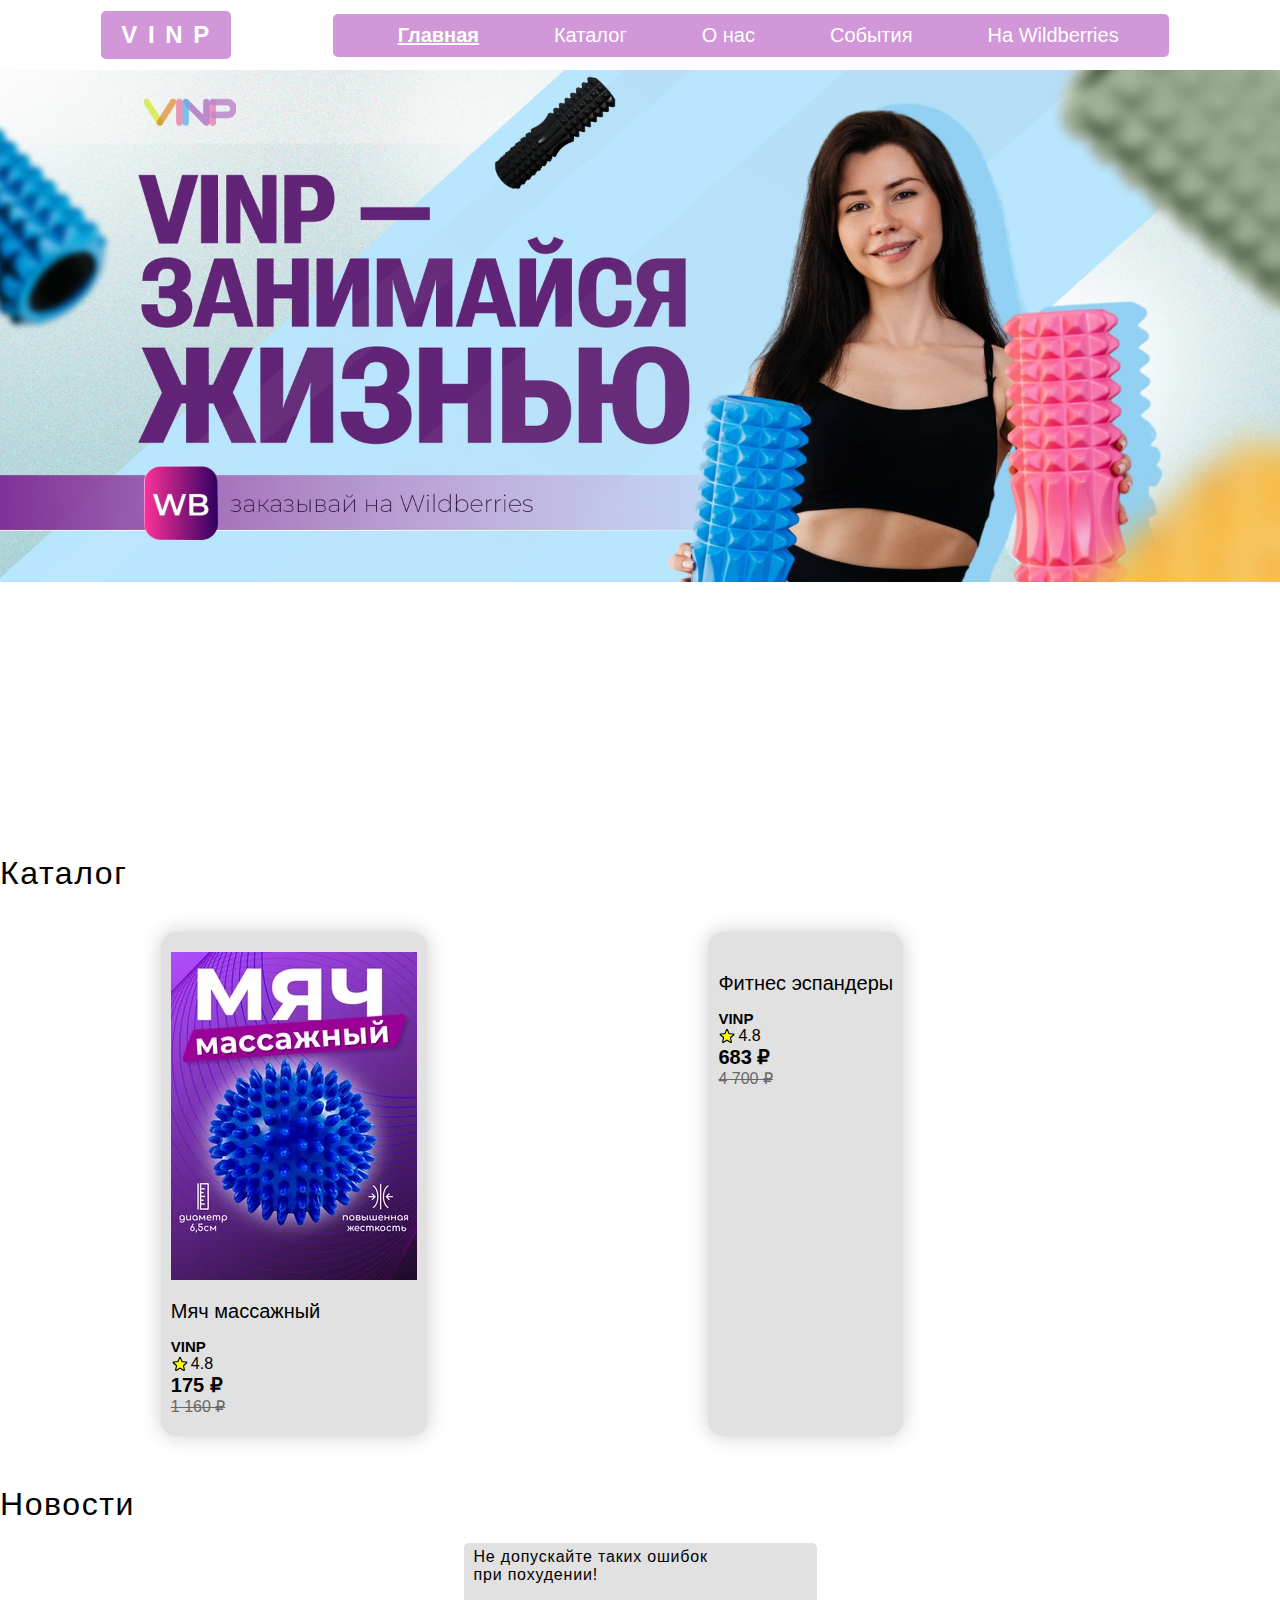
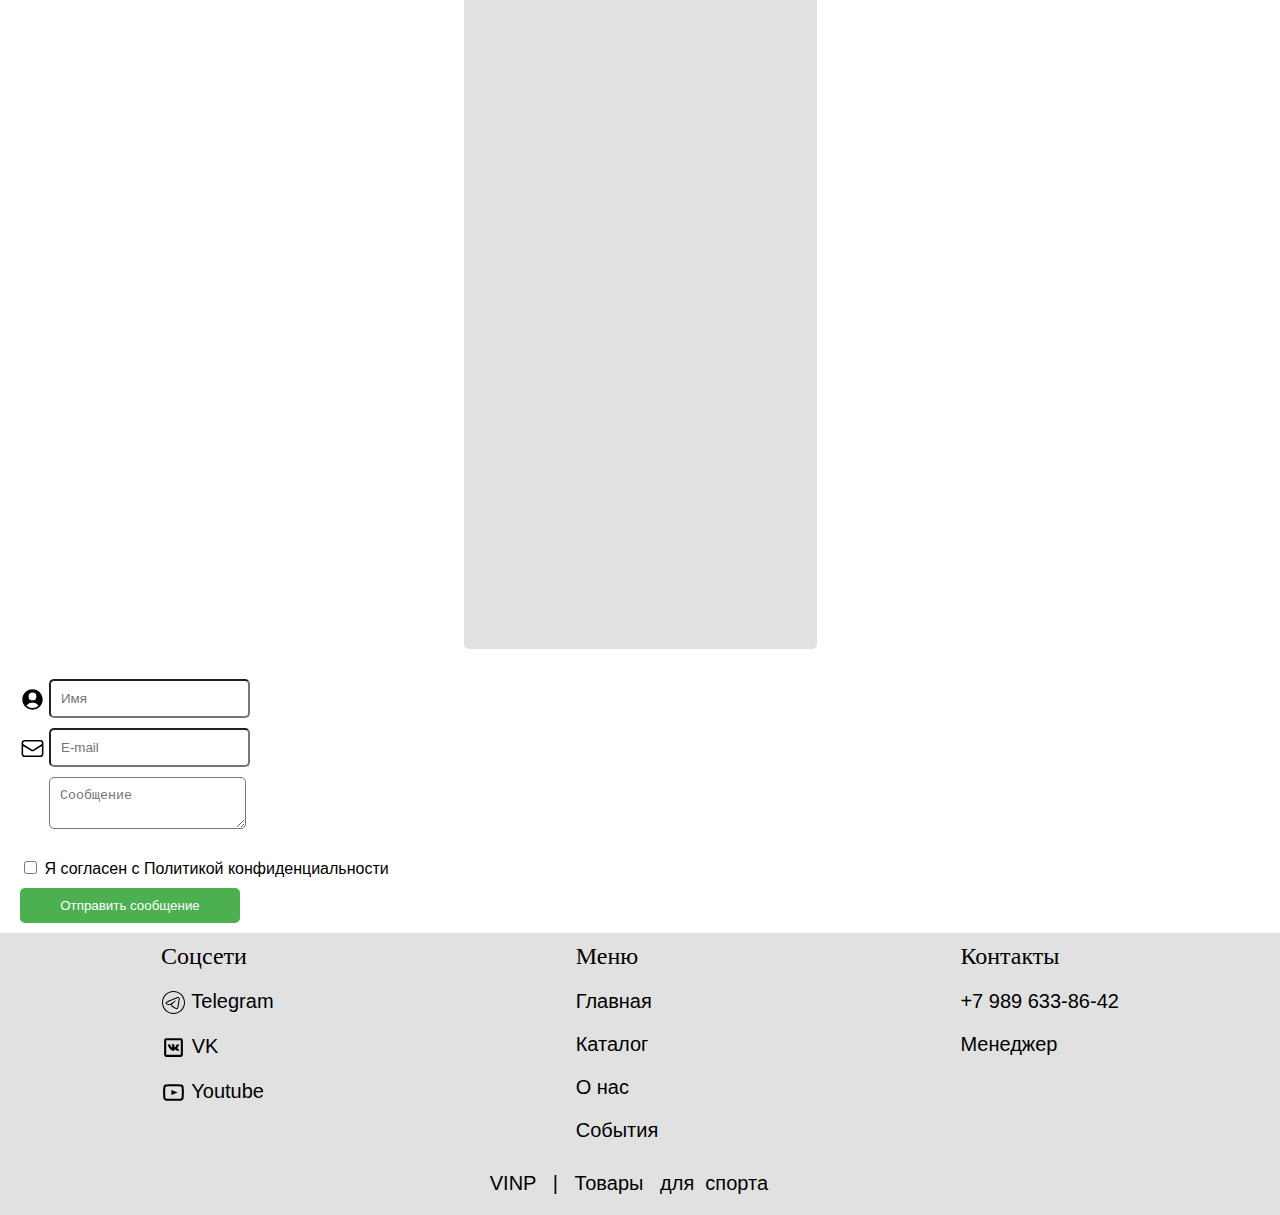
==== commit a28a3f5e: "Третье пришествие" ====
--- a/index.html
+++ b/index.html
@@ -10,128 +10,70 @@
     <link rel="icon" href="icon.ico" type="image/x-icon">
     <link rel="stylesheet" href="css/reset.css">
     <link rel="stylesheet" href="css/style.css">
-    <link rel="stylesheet" href="css/media.css">
+    <!-- Yandex.Metrika counter -->
+    <script type="text/javascript">
+        (function(m,e,t,r,i,k,a){m[i]=m[i]||function(){(m[i].a=m[i].a||[]).push(arguments)};
+        m[i].l=1*new Date();
+        for (var j = 0; j < document.scripts.length; j++) {if (document.scripts[j].src === r) { return; }}
+        k=e.createElement(t),a=e.getElementsByTagName(t)[0],k.async=1,k.src=r,a.parentNode.insertBefore(k,a)})
+        (window, document, "script", "https://mc.yandex.ru/metrika/tag.js", "ym");
+
+        ym(97582205, "init", {
+             clickmap:true,
+             trackLinks:true,
+             accurateTrackBounce:true,
+             webvisor:true
+        });
+    </script>
+    <noscript>
+        <div><img src="https://mc.yandex.ru/watch/97582205" style="position:absolute; left:-9999px;" alt=""/></div>
+    </noscript>
+    <!-- /Yandex.Metrika counter -->
 </head>
 <body>
 <header class="header">
-    <img class="header__background" src="images/header-background.png" alt="background">
+    <img class="header__background" src="../images/header-background.png" alt="background">
     <div class="header_top">
-        <div class="logo">
-            <a href="" class="logo">
-                <img class="logo" src="images/logo.png">
-            </a>
-        </div>
-        <nav class="navigation">
-            <ul class="menu">
-                <li class="menu-element">
-                    <a class="menu-element__link active" href="">Главная</a>
-                </li>
-                <li class="menu-element">
-                    <a class="menu-element__link" href="#katalog">Каталог</a>
-                </li>
-                <li class="menu-element">
-                    <a class="menu-element__link" href="#about-me">Описание </a>
-                </li>
-                <li class="menu-element">
-                    <a class="menu-element__link" href="#ivents">События</a>
-                </li>
-                <li class="menu-element">
-                    <a href="https://www.wildberries.ru/seller/374476" class="menu-element__link" href="#ivents">
-                        Wildberries</a>
-                </li>
-            </ul>
+    <a href="../index.html" class="logo">V I N P</a>
+        <ul class="menu">
+            <li class="menu-element">
+                <a class="menu-element__link active" href="index.html">Главная</a>
+            </li>
+            <li class="menu-element">
+                <a class="menu-element__link" href="html/katalog.html">Каталог</a>
+            </li>
+            <li class="menu-element">
+                <a class="menu-element__link" href="html/about-me.html">О нас </a>
+            </li>
+            <li class="menu-element">
+                <a class="menu-element__link" href="html/ivents.html">События</a>
+            </li>
+            <li class="menu-element">
+                <a href="https://www.wildberries.ru/seller/374476" class="menu-element__link" href="#ivents">
+                    На Wildberries</a>
+            </li>
+        </ul>
         </nav>
     </div>
 </header>
-<section id="about-me" class="about-me">
-    <h2 class="second-title">О нас</h2>
-    <div class="about-me__text">
-        <p class="about-me__title">Vinp| Товары для спорта с WB</p>
-        <p class="about-me__second-title">Мы</p>
-        <hr class="line_1">
-        <p class="about-me__description">
-            Если ты ищешь качественное оборудование для домашгих тренировок, функциональные аксессуары для фитнеса
-            и всё, что поможет сделать твои занятия максимально<br> эффективными - ты в правильном месте!</p>
-        <p class="about-me__description_1">-Массажные валики для спины</p>
-        <p class="about-me__description_1">-Спортивные топы</p>
-        <p class="about-me__description_1">-Мячи массажные с шипами</p>
-        <p class="about-me__description_1">-Ролики для пресса</p>
-        <p class="about-me__description_1">-Тканевые фитнес резинки</p>
-        <p class="about-me__description_1">-Массажёры для тела</p>
-        <p class="about-me__description">Закажите сппортивные товары с VINP Wildberries, чтобы прокачать
-            свою активност и насладиться качественными продуктами.<br>
-            Присоединяйтесь к нам и начните своё спортивное приключение уже сегодня.</p>
-        <p class="about-me__second-title">Продано</p>
-        <hr class="line_2">
-        <p class="about-me__description">36 648 товаров</p>
-        <p class="about-me__second-title">Мы работаем</p>
-        <hr class="line_3">
-        <p class="about-me__description">2 года 6 месяцев на Wildberries</p>
-</section>
-<section class="slider">
-    <div id="slider-container">
-        <div id="slider-images">
-            <img class="slider-image" src="images/slider/1.jpg" alt="Image 1">
-            <img class="slider-image" src="images/slider/2.jpg" alt="Image 2">
-            <img class="slider-image" src="images/slider/3.jpg" alt="Image 3">
-        </div>
-        <div id="prev-btn">&#10094;</div>
-        <div id="next-btn">&#10095;</div>
-    </div>
-
-    <script src="https://ajax.googleapis.com/ajax/libs/jquery/3.5.1/jquery.min.js"></script>
-    <script src="js/slider.js"></script>
-</section>
 <section id="katalog" class="katalog">
     <h2 class="second-title">Каталог</h2>
     <div class="katalog__list">
         <div class="katalog-wrapper">
-            <img src="images/tovar/ball.png" alt="" class="katalog-image /">
-            <p class="katalog-title bold">Мяч массажный</p>
+            <img src="../images/tovar/ball.png" alt="" class="katalog-image /">
+            <a href="https://www.wildberries.ru/catalog/162449952/detail.aspx" class="katalog-title bold">Мяч массажный</a>
             <p class="katalog-text_vinp">VINP</p>
-            <p class="katalog-text">3.8</p>
+            <p class="katalog-text-rating">4.8</p>
             <p class="katalog-text_price">175 ₽</p>
              <p class="katalog-text"><s>1 160 ₽</s></p>
         </div>
         <div class="katalog-wrapper">
-            <img src="images/tovar/эспандеры.png" alt="" class="katalog-image /">
-            <p class="katalog-title bold">Фитнес эспандеры</p>
+            <img src="../images/tovar/espanders.png" alt="" class="katalog-image /">
+            <a href="https://www.wildberries.ru/catalog/51112970/detail.aspx" class="katalog-title bold">Фитнес эспандеры</a>
             <p class="katalog-text_vinp">VINP</p>
-            <p class="katalog-text">4.8</p>
+            <p class="katalog-text-rating">4.8</p>
             <p class="katalog-text_price">683 ₽</p>
              <p class="katalog-text"><s>4 700 ₽</s></p>
-        </div>
-        <div class="katalog-wrapper">
-            <img src="images/tovar/ролик для пресса.png" alt="" class="katalog-image /">
-            <p class="katalog-title bold">Ролик для пресса</p>
-            <p class="katalog-text_vinp">VINP</p>
-            <p class="katalog-text">4.8</p>
-            <p class="katalog-text_price">701 ₽</p>
-             <p class="katalog-text"><s>2 120 ₽</s></p>
-        </div>
-        <div class="katalog-wrapper">
-            <img src="images/tovar/массажёр.png" alt="" class="katalog-image /">
-            <p class="katalog-title bold">Перкуссионный массажер <br> для тела</p>
-             <p class="katalog-text_vinp">VINP</p>
-            <p class="katalog-text">4.8</p>
-            <p class="katalog-text_price">1 256 ₽</p>
-             <p class="katalog-text"><s>4 465 ₽</s></p>
-        </div>
-        <div class="katalog-wrapper">
-            <img src="images/tovar/массажный валик.png" alt="" class="katalog-image /">
-            <p class="katalog-title bold">Валик для спины массажный</p>
-            <p class="katalog-text_vinp">VINP</p>
-            <p class="katalog-text">4.9</p>
-            <p class="katalog-text_price">899 ₽</p>
-             <p class="katalog-text"><s>3 627 ₽</s></p>
-        </div>
-        <div class="katalog-wrapper">
-            <img src="images/tovar/массажёр2.png" alt="" class="katalog-image /">
-            <p class="katalog-title bold">Перкуссионный массажер <br> для тела</p>
-            <p class="katalog-text_vinp">VINP</p>
-            <p class="katalog-text">4.8</p>
-            <p class="katalog-text_price">1 989 ₽</p>
-            <p class="katalog-text"><s>6 405 ₽</s></p>
         </div>
     </div>
 </section>
@@ -139,127 +81,92 @@
     <h2 class="second-title">Новости</h2>
     <div class="news__list">
         <div class="news-wrapper">
-            <p class="news-text ">Не допускайте таких ошибок при похудении!</p>
-            <iframe class="video" src="https://vk.com/video_ext.php?oid=-121806510&id=456239042&hash=e8f852572116f523" width="333" height="660" frameborder="0" allowfullscreen="1" allow="autoplay; encrypted-media; fullscreen; picture-in-picture"></iframe>
-        </div>
-        <div class="news-wrapper">
-            <p class="news-text">Чем полезны занятия спортом? Узнайте в этом видео.</p>
-            <iframe src="https://vk.com/video_ext.php?oid=-121806510&id=456239036&hash=e1a6bc1115c146a0" width="333" height="660" frameborder="0" allowfullscreen="1" allow="autoplay; encrypted-media; fullscreen; picture-in-picture"></iframe>
+            <p class="news-text ">Не допускайте таких ошибок <br> при похудении!</p>
+            <iframe class="video" src="https://vk.com/video_ext.php?oid=-121806510&id=456239042&hash=e8f852572116f523"
+                    width="333" height="660" frameborder="0" allowfullscreen="1"
+                    allow="autoplay; encrypted-media; fullscreen; picture-in-picture"></iframe>
         </div>
     </div>
 </section>
-<section id="ivents" class="ivents">
-    <h2 class="second-title">События</h2>
-    <div class="countdown-wrapper">
-        <h2 class="title_timer">До обновления ассортимента осталось:</h2>
-        <div class="month" id="month"></div>
-        <div class="countdown" id="countdown">
-            <div class="time">
-                <h2 id="days">00</h2>
-                <small>дней</small>
-            </div>
-            <div class="time">
-                <h2 id="hours">00</h2>
-                <small>часов</small>
-            </div>
-            <div class="time">
-                <h2 id="minutes">00</h2>
-                <small>минут</small>
-            </div>
-            <div class="time">
-                <h2 id="seconds">00</h2>
-                <small>секунд</small>
-            </div>
-        </div>
-        <div class="preloader" id="preloader">
-            <div class="lds-ripple">
-                <div></div>
-                <div></div>
-            </div>
-        </div>
-    </div>
-    <script src="js/timer.js"></script>
-
-</section>
 <section class="contact-me">
-    <form action="https://api.web3forms.com/submit" method="POST">
-
+    <form id="contactForm" action="https://api.web3forms.com/submit" method="POST">
         <!-- Replace with your Access Key -->
         <input type="hidden" name="access_key" value="aec1fec2-eb33-4622-a095-e2573335aa52">
 
         <!-- Form Inputs. Each input must have a name="" attribute -->
         <label class="label" for="name">
-        <input type="text" name="name" placeholder="Имя" required>
+            <input type="text" name="name" placeholder="Имя" required>
         </label>
         <label class="label" for="e-mail">
             <input type="email" name="email" placeholder="E-mail" required>
         </label>
-        <label class="label" for="Сообщение">
-        <textarea name="message" placeholder="Сообщение" required></textarea>
+        <label class="label" for="message">
+            <textarea name="message" placeholder="Сообщение" required></textarea>
         </label>
-
         <!-- hCaptcha Spam Protection -->
         <div class="h-captcha" data-captcha="true"></div>
 
+        <!-- Обязательный чекбокс для согласия с политикой конфиденциальности -->
+        <label class="checkbox-label">
+            <input type="checkbox" name="terms" id="terms" required>
+            Я согласен с <a href="../html/privacy.html">Политикой конфиденциальности</a>
+        </label>
+
+        <!-- Кнопка отправки формы -->
         <button type="submit">Отправить сообщение</button>
-
     </form>
-    <!-- Required for hCaptcha -->
-    <script src="https://web3forms.com/client/script.js" async defer></script>
 </section>
+<script src="https://web3forms.com/client/script.js" async defer></script>
 <footer class="footer">
-    <ul class="socials">
-        <h2 class="second-title">Соцсети</h2>
-        <hr class="line__footer">
-        <li class="social-elements">
-            <label class="label_1" for="ВКонтакте">
-                <a href="https://vk.com/vinp_life" class="social-elements__link" for="ВКонтакте">ВКонтакте</a>
-            </label>
-        </li>
-        <li class="social-elements">
-            <label class="label_1" for="Одноклассники">
-                <a href="" class="social-elements__link">Одноклассники</a>
-            </label>
-        </li>
-        <li class="social-elements">
-            <label class="label_1" for="Наш Youtube канал">
-                <a href="https://youtube.com/@vinpsport" class="social-elements__link">Наш Youtube канал</a>
-            </label>
-        </li>
-    </ul>
-    <ul class="footer-menu">
-        <h2 class="second-title">Меню</h2>
-        <hr class="line__footer">
-        <li class="footer-menu-elements">
-            <a href="" class="footer-elements__link">Главная</a>
-        </li>
-        <li class="footer-menu-elements">
-            <a href="" class="footer-elements__link">Каталог</a>
-        </li>
-        <li class="footer-menu-elements">
-            <a href="" class="footer-elements__link">О нас</a>
-        </li>
-        <li class="footer-menu-elements">
-            <a href="" class="footer-elements__link">События</a>
-        </li>
-    </ul>
-    <ul class="contacts">
-        <h2 class="second-title">Контакты</h2>
-        <hr class="line__footer">
-        <li class="contacts-elements">
-            <a href="" class="contacnts-elements__link">+7 989 633-86-42</a>
-        </li>
-        <li class="contacts-elements">
-            <a href="https://web.telegram.org/a/#6775255874" class="contacnts-elements__link">Наш телеграмм бот</a>
-        </li>
-        <li class="contacts-elements">
-            <a href="https://web.telegram.org/a/#5792832316" class="contacnts-elements__link">Наш менеджер</a>
-        </li>
-    </ul>
+    <div class="footer_elements">
+        <ul class="socials">
+            <h2 class="second-title_footer">Соцсети</h2>
+            <li class="social-elements">
+                <label class="label_1" for="TG">
+                    <a href="https://vk.com/vinp_life" class="social-elements__link">Telegram</a>
+                </label>
+            </li>
+            <li class="social-elements">
+            <li class="social-elements">
+                <label class="label_1" for="ВКонтакте">
+                    <a href="https://web.telegram.org/a/#6775255874" class="social-elements__link">VK</a>
+                </label>
+            </li>
+            <li class="social-elements">
+                <label class="label_1" for="Наш Youtube канал">
+                    <a href="https://youtube.com/@vinpsport" class="social-elements__link">Youtube</a>
+                </label>
+            </li>
+        </ul>
+        <ul class="footer-menu">
+            <h2 class="second-title_footer">Меню</h2>
+            <li class="footer-menu-elements">
+                <a href="index.html" class="footer-elements__link">Главная</a>
+            </li>
+            <li class="footer-menu-elements">
+                <a href="html/katalog.html" class="footer-elements__link">Каталог</a>
+            </li>
+            <li class="footer-menu-elements">
+                <a href="html/about-me.html" class="footer-elements__link">О нас</a>
+            </li>
+            <li class="footer-menu-elements">
+                <a href="html/ivents.html" class="footer-elements__link">События</a>
+            </li>
+        </ul>
+        <ul class="contacts">
+            <h2 class="second-title_footer">Контакты</h2>
+            <li class="contacts-elements">
+                <a href="" class="contacnts-elements__link">+7 989 633-86-42</a>
+            </li>
+            <li class="contacts-elements">
+                <a href="https://web.telegram.org/a/#5792832316" class="contacnts-elements__link">Менеджер</a>
+            </li>
+        </ul>
+    </div>
 </footer>
 <section class="footer-description">
     <p class="footer-about">
-        VINP &nbsp; | &nbsp; Товары &nbsp; для &nbsp;спорта &nbsp; с &nbsp; WB &nbsp;
+        VINP &nbsp; | &nbsp; Товары &nbsp; для &nbsp;спорта &nbsp; &nbsp;
     </p>
 </section>
 </body>
--- a/css/style.css
+++ b/css/style.css
@@ -5,6 +5,7 @@
     --color-text: #696969;
     --color-grey: #9e9e9e;
     --background-grey: #e1e1e1;
+    --font-family: 'Roboto', sans-serif;
 }
 
 /*Слайдер*/
@@ -36,28 +37,20 @@
     right: 10px;
   }
 /*О нас*/
-.about-me {
-    margin-top: 20px;
-    margin-left: 30px;
-}
-
 .second-title {
     font-family: var(--font-family);
-    font-weight: 700;
-    font-size: 32px;
+    font-size: 312px;
     color: var(--b);
 }
 
 .about-me__us {
     font-family: var(--font-family);
-    font-weight: 700;
     font-size: 25px;
     color: var(--b);
 }
 
 .about-me__title {
     font-family: var(--font-family);
-    font-weight: 700;
     font-size: 32px;
     color: var(--b);
 }
@@ -79,7 +72,7 @@
 }
 
 .about-me__description_1 {
-    ont-family: var(--font-family);
+    font-family: var(--font-family);
     font-weight: 700;
     font-size: 23px;
     letter-spacing: 0.05em;
@@ -114,7 +107,7 @@
 
 /*Каталог*/
 .katalog {
-    padding: 40px 20px;
+
 }
 
 .katalog__list {
@@ -122,54 +115,72 @@
     flex-wrap: wrap;
     justify-content: space-around;
     padding: 20px;
+    width:80%;
 }
 
 .katalog-wrapper {
-     background-color: var(--background-grey);
-
+    background-color: var(--background-grey);
+    display: flex; /* Используем flexbox для управления расположением элементов */
     flex-direction: column;
-
+    align-items: flex-start; /* Выравниваем элементы по левому краю */
     margin-bottom: 30px;
     padding: 20px 10px;
-
     border-radius: 15px;
-    box-shadow: 0px 0px 20px  rgba(0, 0, 0, 0.2);
-}
-
+    box-shadow: 0px 0px 20px rgba(0, 0, 0, 0.2);
+}
 
 .katalog-image {
     margin-bottom: 20px;
+    width: 100%; /* Чтобы изображение занимало всю доступную ширину блока */
 }
 
 .katalog-title {
+    font-family: var(--font-family);
     margin-bottom: 15px;
     font-size: 20px;
-    color: ;
+    color: inherit;
+    text-decoration: none;
+    display: block;
 }
 
 .katalog-text {
-    color: var(--color-text)
-    margin-bottom: 10px
+    font-family: var(--font-family);
+    color: var(--color-text);
+    margin-bottom: 10px;
 }
 
 .katalog-text:last-of-type {
     margin-bottom: 0;
 }
+
 .katalog-text_price {
+    font-family: var(--font-family);
     font-weight: bold;
-    font-size:20px;
-    color:
-}
+    font-size: 20px;
+}
+
 .katalog-text_vinp {
+    font-family: var(--font-family);
     font-weight: bold;
-    font-size:15px;
-
-}
+    font-size: 15px;
+}
+
+.katalog-text-rating {
+    font-family: var(--font-family);
+    background-image: url('data:image/svg+xml;utf8,<svg xmlns="http://www.w3.org/2000/svg" fill="yellow" viewBox="0 0 24 24" stroke-width="1.5" stroke="currentColor" class="size-6"><path stroke-linecap="round" stroke-linejoin="round" d="M11.48 3.499a.562.562 0 0 1 1.04 0l2.125 5.111a.563.563 0 0 0 .475.345l5.518.442c.499.04.701.663.321.988l-4.204 3.602a.563.563 0 0 0-.182.557l1.285 5.385a.562.562 0 0 1-.84.61l-4.725-2.885a.562.562 0 0 0-.586 0L6.982 20.54a.562.562 0 0 1-.84-.61l1.285-5.386a.562.562 0 0 0-.182-.557l-4.204-3.602a.562.562 0 0 1 .321-.988l5.518-.442a.563.563 0 0 0 .475-.345L11.48 3.5Z" /></svg>');
+    background-repeat: no-repeat;
+    background-size: contain;
+    background-position: left center;
+    padding-left: 20px;
+    display: inline-block;
+}
+
+
 
 /*Новости*/
 
 .news {
-    padding: 40px 20px;
+
 
 }
 
@@ -182,7 +193,6 @@
 .news-wrapper {
     display: flex;
     flex-direction: column;
-    width: 27%;
     margin-bottom: 30px;
     padding: 5px 10px;
 
@@ -201,10 +211,10 @@
 .news-text {
     font-family: var(--font-family);
     color: var(--color-text)
-    margin-bottom: 20px;
-    font-size: 20px;
+    font-size: 210px;
     letter-spacing: 0.05em;
     color: #000;
+    min-width: 100%;
 
 }
 
@@ -220,9 +230,6 @@
 .label[for="e-mail"]:before {
    background-image: url("data:image/svg+xml;charset=UTF-8,%3csvg xmlns='http://www.w3.org/2000/svg' fill='none' viewBox='0 0 24 24' stroke-width='1.5' stroke='currentColor' class='size-6'%3e%3cpath stroke-linecap='round' stroke-linejoin='round' d='M21.75 6.75v10.5a2.25 2.25 0 0 1-2.25 2.25h-15a2.25 2.25 0 0 1-2.25-2.25V6.75m19.5 0A2.25 2.25 0 0 0 19.5 4.5h-15a2.25 2.25 0 0 0-2.25 2.25m19.5 0v.243a2.25 2.25 0 0 1-1.07 1.916l-7.5 4.615a2.25 2.25 0 0 1-2.36 0L3.32 8.91a2.25 2.25 0 0 1-1.07-1.916V6.75' /%3e%3c/svg%3e ");
 }
-
-
-
 form {
     display: flex;
     flex-direction: column; /* Располагаем элементы в столбик */
@@ -253,99 +260,116 @@
 button:hover {
     background-color: #45a049; /* Цвет фона при наведении */
 }
-
+.checkbox-label{
+    font-family: var(--font-family);
+    margin-top: 10px;
+    margin-bottom: 10px;
+}
 /*Футер*/
-.footer {
-    background-color: ;
+ /* Общие стили для .footer */
+.footer_elements {
+    display: flex;
+    background-color: var(--background-grey);
+    justify-content: space-around;
+    padding: 10px;
+}
+
+.footer > ul:first-child,
+.footer > ul:last-child {
+    padding: 0 70px;
+}
+.second-title {
+    font-family: var(--font-family);
+    font-size: 20px;
+    letter-spacing: 0.05em;
+    color: #000;
+}
+
+.footer-menu-elements {
+    display: flex;
+    font-family: var(--font-family);
+    font-size: 20px;
+    color: var(--b);
+    margin-top: 20px;
+}
+
+.footer-description {
     display: flex;
     flex-direction: row;
     gap: 10px;
     padding: 20px 0;
     background-color: var(--background-grey);
-    justify-content: space-between;
-}
-
-
-.footer > ul:first-child,
-.footer > ul:last-child {
-    padding: 0 70px;
-}
-
-.line__footer {
-    margin-top: -20px;
-    margin-bottom: 20px;
-    width: 140%;
-}
-
-.second-title {
-    font-family: var(--font-family);
-    font-weight: 700;
-    font-size: 20px;
-    letter-spacing: 0.05em;
-    color: #000;
-}
-.footer-menu-elements {
-    display: flex;
-    font-family: var(--font-family);
-    font-weight: 400;
-    font-size: 20px;
-    color: var(--b);
+    justify-content: center;
+}
+
+.social-elements {
+    font-family: var(--font-family);
     margin-top: 20px;
-}
-
-
-.footer-description {
-    background-color: ;
-    display: flex;
-    flex-direction: row;
-    gap: 10px;
-    padding: 20px 0;
-    background-color: var(--background-grey);
-    justify-content: center;
-}
-
-.social-elements {
+    font-size: 20px;
+}
+
+.contacts-elements {
+    font-family: var(--font-family);
+    font-size: 20px;
     margin-top: 20px;
-    font-size: 20px;
-}
-
-.contacts-elements {
-    font-size: 20px;
-    margin-top: 20px;
-}
-.label:before {
-    content: "";
-    display: inline-flex;
-    align-items: center;
-    justify-content: center;
-    width:25px;
-    height: 25px;
-    position: relative;
-    background-repeat: no repeat;
-    vertical-align: middle;
-
-}
+}
+
+.label:before,
 .label_1:before {
     content: "";
     display: inline-flex;
     align-items: center;
     justify-content: center;
-    width:25px;
+    width: 25px;
     height: 25px;
     position: relative;
     background-repeat: no-repeat;
     vertical-align: middle;
-
-}
-.label_1[for="Одноклассники"]:before {
-    background-image: url('data:image/svg+xml,<svg xmlns="http://www.w3.org/2000/svg" x="0px" y="0px" width="25" height="25" viewBox="0 0 50 50"><path d="M 9 4 C 6.2504839 4 4 6.2504839 4 9 L 4 41 C 4 43.749516 6.2504839 46 9 46 L 41 46 C 43.749516 46 46 43.749516 46 41 L 46 9 C 46 6.2504839 43.749516 4 41 4 L 9 4 z M 9 6 L 41 6 C 42.668484 6 44 7.3315161 44 9 L 44 41 C 44 42.668484 42.668484 44 41 44 L 9 44 C 7.3315161 44 6 42.668484 6 41 L 6 9 C 6 7.3315161 7.3315161 6 9 6 z M 25 8 C 20.040757 8 16 12.040757 16 17 C 16 21.959243 20.040757 26 25 26 C 29.959243 26 34 21.959243 34 17 C 34 12.040757 29.959243 8 25 8 z M 25 10 C 28.878757 10 32 13.121243 32 17 C 32 20.878757 28.878757 24 25 24 C 21.121243 24 18 20.878757 18 17 C 18 13.121243 21.121243 10 25 10 z M 25 12 C 22.250421 12 20 14.250421 20 17 C 20 19.749579 22.250421 22 25 22 C 27.749579 22 30 19.749579 30 17 C 30 14.250421 27.749579 12 25 12 z M 25 14 C 26.668699 14 28 15.331301 28 17 C 28 18.668699 26.668699 20 25 20 C 23.331301 20 22 18.668699 22 17 C 22 15.331301 23.331301 14 25 14 z M 32.951172 25.496094 C 32.372772 25.503634 31.791345 25.676303 31.285156 26.027344 L 31.283203 26.027344 L 31.28125 26.029297 C 29.432856 27.320898 27.268379 28 25 28 C 22.737298 28 20.576731 27.323821 18.728516 26.039062 C 17.377623 25.098209 15.490886 25.437767 14.552734 26.789062 C 13.613177 28.139582 13.952491 30.025479 15.302734 30.964844 C 16.454169 31.76524 17.758305 32.225808 19.046875 32.710938 L 14.878906 36.878906 C 13.715833 38.041979 13.715833 39.958021 14.878906 41.121094 C 15.460397 41.702585 16.234094 42 17 42 C 17.765906 42 18.539603 41.702585 19.121094 41.121094 L 25 35.242188 L 30.878906 41.121094 C 31.460397 41.702585 32.234094 42 33 42 C 33.765906 42 34.539603 41.702585 35.121094 41.121094 C 36.284167 39.958021 36.284167 38.041979 35.121094 36.878906 L 31.060547 32.816406 C 32.335826 32.331112 33.576919 31.746206 34.716797 30.951172 C 36.064821 30.00979 36.402425 28.123102 35.460938 26.773438 C 34.990518 26.098747 34.282847 25.678008 33.525391 25.542969 C 33.336026 25.509209 33.143972 25.49358 32.951172 25.496094 z M 33.175781 27.5 C 33.426324 27.54446 33.659732 27.687659 33.820312 27.917969 C 34.142825 28.380303 34.034242 28.987929 33.572266 29.310547 C 32.16405 30.29274 30.615412 31.007156 28.982422 31.455078 L 27.324219 31.910156 L 28.539062 33.126953 L 33.707031 38.292969 C 34.105958 38.691896 34.105958 39.308104 33.707031 39.707031 C 33.506522 39.90754 33.258094 40 33 40 C 32.741906 40 32.493478 39.90754 32.292969 39.707031 L 25 32.414062 L 17.707031 39.707031 C 17.506522 39.90754 17.258094 40 17 40 C 16.741906 40 16.493478 39.90754 16.292969 39.707031 C 15.894042 39.308104 15.894042 38.691896 16.292969 38.292969 L 22.675781 31.910156 L 21.017578 31.455078 C 19.390514 31.007917 17.848643 30.297762 16.445312 29.322266 C 15.981556 28.99963 15.87287 28.395121 16.195312 27.931641 L 16.195312 27.929688 C 16.515162 27.468984 17.12483 27.358541 17.585938 27.679688 L 17.585938 27.681641 C 19.765721 29.196883 22.336702 30 25 30 C 27.668734 30 30.244732 29.193291 32.425781 27.669922 C 32.657863 27.508974 32.925238 27.455539 33.175781 27.5 z"></path></svg>');
-}
+}
+
+.label_1[for="TG"]:before {
+    background-image: url('data:image/svg+xml,<svg xmlns="http://www.w3.org/2000/svg" x="0px" y="0px" width="25" height="25" viewBox="0 0 50 50"><path d="M 25 2 C 12.309288 2 2 12.309297 2 25 C 2 37.690703 12.309288 48 25 48 C 37.690712 48 48 37.690703 48 25 C 48 12.309297 37.690712 2 25 2 z M 25 4 C 36.609833 4 46 13.390175 46 25 C 46 36.609825 36.609833 46 25 46 C 13.390167 46 4 36.609825 4 25 C 4 13.390175 13.390167 4 25 4 z M 34.087891 14.035156 C 33.403891 14.035156 32.635328 14.193578 31.736328 14.517578 C 30.340328 15.020578 13.920734 21.992156 12.052734 22.785156 C 10.984734 23.239156 8.9960938 24.083656 8.9960938 26.097656 C 8.9960938 27.432656 9.7783594 28.3875 11.318359 28.9375 C 12.146359 29.2325 14.112906 29.828578 15.253906 30.142578 C 15.737906 30.275578 16.25225 30.34375 16.78125 30.34375 C 17.81625 30.34375 18.857828 30.085859 19.673828 29.630859 C 19.666828 29.798859 19.671406 29.968672 19.691406 30.138672 C 19.814406 31.188672 20.461875 32.17625 21.421875 32.78125 C 22.049875 33.17725 27.179312 36.614156 27.945312 37.160156 C 29.021313 37.929156 30.210813 38.335938 31.382812 38.335938 C 33.622813 38.335938 34.374328 36.023109 34.736328 34.912109 C 35.261328 33.299109 37.227219 20.182141 37.449219 17.869141 C 37.600219 16.284141 36.939641 14.978953 35.681641 14.376953 C 35.210641 14.149953 34.672891 14.035156 34.087891 14.035156 z M 34.087891 16.035156 C 34.362891 16.035156 34.608406 16.080641 34.816406 16.181641 C 35.289406 16.408641 35.530031 16.914688 35.457031 17.679688 C 35.215031 20.202687 33.253938 33.008969 32.835938 34.292969 C 32.477938 35.390969 32.100813 36.335938 31.382812 36.335938 C 30.664813 36.335938 29.880422 36.08425 29.107422 35.53125 C 28.334422 34.97925 23.201281 31.536891 22.488281 31.087891 C 21.863281 30.693891 21.201813 29.711719 22.132812 28.761719 C 22.899812 27.979719 28.717844 22.332938 29.214844 21.835938 C 29.584844 21.464938 29.411828 21.017578 29.048828 21.017578 C 28.923828 21.017578 28.774141 21.070266 28.619141 21.197266 C 28.011141 21.694266 19.534781 27.366266 18.800781 27.822266 C 18.314781 28.124266 17.56225 28.341797 16.78125 28.341797 C 16.44825 28.341797 16.111109 28.301891 15.787109 28.212891 C 14.659109 27.901891 12.750187 27.322734 11.992188 27.052734 C 11.263188 26.792734 10.998047 26.543656 10.998047 26.097656 C 10.998047 25.463656 11.892938 25.026 12.835938 24.625 C 13.831938 24.202 31.066062 16.883437 32.414062 16.398438 C 33.038062 16.172438 33.608891 16.035156 34.087891 16.035156 z"></path></svg>');}
+
 .label_1[for="ВКонтакте"]:before {
     background-image: url('data:image/svg+xml,<svg xmlns="http://www.w3.org/2000/svg" x="0px" y="0px" width="25" height="25" viewBox="0 0 24 24"><path d="M 5 3 C 3.895 3 3 3.895 3 5 L 3 19 C 3 20.105 3.895 21 5 21 L 19 21 C 20.105 21 21 20.105 21 19 L 21 5 C 21 3.895 20.105 3 19 3 L 5 3 z M 5 5 L 19 5 L 19 19 L 5 19 L 5 5 z M 11.791016 8.8574219 C 11.201016 8.8524219 10.700969 8.8600469 10.417969 8.9980469 C 10.229969 9.0900469 10.084828 9.2965937 10.173828 9.3085938 C 10.282828 9.3225937 10.529109 9.3746875 10.662109 9.5546875 C 10.831109 9.7856875 10.826172 10.304688 10.826172 10.304688 C 10.826172 10.304687 10.922656 11.732156 10.597656 11.910156 C 10.374656 12.032156 10.069109 11.784437 9.4121094 10.648438 C 9.0751094 10.065437 8.8222656 9.421875 8.8222656 9.421875 C 8.8222656 9.421875 8.7725469 9.3003281 8.6855469 9.2363281 C 8.5785469 9.1583281 8.4296875 9.1328125 8.4296875 9.1328125 L 6.859375 9.140625 C 6.859375 9.140625 6.6221563 9.1411406 6.5351562 9.2441406 C 6.4581563 9.3361406 6.5292969 9.5175781 6.5292969 9.5175781 C 6.5292969 9.5175781 7.7602969 12.386844 9.1542969 13.839844 C 10.433297 15.171844 11.882812 15.050781 11.882812 15.050781 L 12.541016 15.050781 C 12.541016 15.050781 12.740797 15.062125 12.841797 14.953125 C 12.934797 14.852125 12.931641 14.695312 12.931641 14.695312 C 12.931641 14.695312 12.919125 13.811641 13.328125 13.681641 C 13.732125 13.553641 14.249828 14.535109 14.798828 14.912109 C 15.212828 15.198109 15.529297 15.136719 15.529297 15.136719 L 16.998047 15.117188 C 16.998047 15.117188 17.765297 15.068938 17.404297 14.460938 C 17.374297 14.410937 17.1925 14.013312 16.3125 13.195312 C 15.3905 12.339313 15.514047 12.477094 16.623047 10.996094 C 17.299047 10.095094 17.569375 9.5445938 17.484375 9.3085938 C 17.403375 9.0825937 16.90625 9.1425781 16.90625 9.1425781 L 15.253906 9.1523438 C 15.253906 9.1523438 15.130062 9.1344531 15.039062 9.1894531 C 14.950063 9.2434531 14.892578 9.3671875 14.892578 9.3671875 C 14.892578 9.3671875 14.63125 10.066156 14.28125 10.660156 C 13.54625 11.913156 13.251859 11.978391 13.130859 11.900391 C 12.850859 11.720391 12.921875 11.174156 12.921875 10.785156 C 12.921875 9.5711562 13.1045 9.0645938 12.5625 8.9335938 C 12.3825 8.8895937 12.251016 8.8624219 11.791016 8.8574219 z"></path></svg>');
 }
+
 .label_1[for="Наш Youtube канал"]:before {
-    background-image: url('data:image/svg+xml,<svg xmlns="http://www.w3.org/2000/svg" x="0px" y="0px" width="25" height="25" viewBox="0 0 24 24"><path d="M 12 4 C 12 4 5.7455469 3.9999687 4.1855469 4.4179688 C 3.3245469 4.6479688 2.6479687 5.3255469 2.4179688 6.1855469 C 1.9999687 7.7455469 2 12 2 12 C 2 12 1.9999687 16.254453 2.4179688 17.814453 C 2.6479687 18.675453 3.3255469 19.352031 4.1855469 19.582031 C 5.7455469 20.000031 12 20 12 20 C 12 20 18.254453 20.000031 19.814453 19.582031 C 20.674453 19.352031 21.352031 18.674453 21.582031 17.814453 C 22.000031 16.254453 22 12 22 12 C 22 12 22.000031 7.7455469 21.582031 6.1855469 C 21.352031 5.3255469 20.674453 4.6479688 19.814453 4.4179688 C 18.254453 3.9999687 12 4 12 4 z M 12 6 C 14.882 6 18.490875 6.1336094 19.296875 6.3496094 C 19.465875 6.3946094 19.604391 6.533125 19.650391 6.703125 C 19.891391 7.601125 20 10.342 20 12 C 20 13.658 19.891391 16.397875 19.650391 17.296875 C 19.605391 17.465875 19.466875 17.604391 19.296875 17.650391 C 18.491875 17.866391 14.882 18 12 18 C 9.119 18 5.510125 17.866391 4.703125 17.650391 C 4.534125 17.605391 4.3956094 17.466875 4.3496094 17.296875 C 4.1086094 16.398875 4 13.658 4 12 C 4 10.342 4.1086094 7.6011719 4.3496094 6.7011719 C 4.3946094 6.5331719 4.533125 6.3946094 4.703125 6.3496094 C 5.508125 6.1336094 9.118 6 12 6 z M 10 8.5351562 L 10 15.464844 L 16 12 L 10 8.5351562 z"></path></svg>');
-}
+    background-image: url('data:image/svg+xml,<svg xmlns="http://www.w3.org/2000/svg" x="0px" y="0px" width="25" height="25" viewBox="0 0 24 24"><path d="M 12 4 C 12 4 5.7455469 3.9999687 4.1855469 4.4179688 C 3.3245469 4.6479688 2.6479687 5.3255469 2.4179688 6.1855469 C 1.9999687 7.7455469 2 12 2 12 C 2 12 1.9999687 16.254453 2.4179688 17.814453 C 2.6479687 18.675453 3.3255469 19.352031 4.1855469 19.582031 C 5.7455469 20.000031 12 20 12 20 C 12 20 18.254453 20.000031 19.814453 19.582031 C 20.674453 19.352031 21.352031 18.674453 21.582031 17.814453 C 22.000031 16.254453 22 12 22 12 C 22 12 22.000031 7.7455469 21.582031 6.1855469 C 21.352031 5.3255469 20.674453 4.6479688 19.814453 4.4179688 C 18.254453 3.9999687 12 4 12 4 z M 12 6 C 14.882 6 18.490875 6.1336094 19.296875 6.3496094 C 19.465875 6.3946094 19.604391 6.533125 19.650391 6.703125 C 19.891391 7.601125 20 10.342 20 12 C 20 13.658 19.891391 16.397875 19.650391 17.296875 C 19.605391 17.465875 19.466875 17.604391 19.296875 17.650391 C 18.490875 17.866391 14.882 18 12 18 C 9.118 18 5.509125 17.866391 4.703125 17.650391 C 4.534125 17.605391 4.3956094 17.466875 4.3496094 17.296875 C 4.1086094 16.398875 4 13.658 4 12 C 4 10.342 4.1086094 7.602125 4.3496094 6.703125 C 4.3946094 6.534125 4.533125 6.3956094 4.703125 6.3496094 C 5.509125 6.1336094 9.118 6 12 6 z M 10 9.5 L 16 12 L 10 14.5 L 10 9.5 z"></path></svg>');
+}
+
+.footer-about {
+    font-family: var(--font-family);
+    font-size: 20px;
+}
+
+/*Политика конфиденциальности*/
+.privacy {
+    margin-left: 10px;
+    background: #EFE5DC;
+
+}
+
+.privacy_text {
+    font-family: var(--font-family);
+    font-size: 16px;
+    line-height: 1.5;
+}
+
+.h1 {
+     font-family: var(--font-family);
+    font-size: 32px;
+    font-weight: bold;
+    margin-top: 20px;
+}
+
+.h2 {
+    font-family: var(--font-family);
+    font-size: 20px;
+    font-weight: bold;
+    margin-top: 20px;
+}
+
 
 /*Общие стили*/
 a {
@@ -374,30 +398,38 @@
 }
 
 /*Header*/
-.logo{
-    transform: scale(0.6);
-    margin-left:10px
-
-}
+.logo {
+    display: inline-block; /* Отображение как блочный элемент, чтобы можно было задать ширину и высоту */
+    font-family: Arial, sans-serif; /* Шрифт текста */
+    font-size: 24px; /* Размер текста */
+    font-weight: bold; /* Жирный шрифт */
+    text-transform: uppercase; /* Преобразование текста в верхний регистр */
+    letter-spacing: 2px; /* Расстояние между буквами */
+    color: rgb(0, 0, 0); /* Цвет текста */
+    text-decoration: none; /* Убирает подчёркивание ссылки */
+    padding: 10px 20px; /* Поля вокруг текста ссылки */
+    background-color:#D197D8; /* Цвет фона ссылки */
+    border-radius: 5px; /* Закругление углов */
+}
+
+.logo:hover {
+    background-color: #ccc; /* Цвет фона ссылки при наведении */
+}
+
 .header {
     position: relative;
-    height: 90vh;
+    height: 95vh;
 }
 
 .header__background {
     position: absolute;
-    height: max-content;
+
     width: 100%;
     object-fit: cover;
     margin-top: 70px;
-    margin-right: 20px;
-}
-
-
-
+}
 .header_top {
     position: relative;
-    margin-top: 40px;
     display: flex;
     align-items: center;
     justify-content: space-evenly;
@@ -411,13 +443,14 @@
     color: white;
 }
 .menu {
+    font-family: var(--font-family);
     display: flex;
     align-items: center; /* Центрирование элементов по вертикали */
     justify-content: space-between;
     background-color: #D197D8; /* Цвет заливки */
     padding: 10px 20px; /* Поля вокруг элементов меню */
     border-radius: 5px; /* Закругление краев */
-     margin-right: 10px;
+    margin-right: 10px;
 
 }
 
@@ -425,37 +458,11 @@
     margin-right: 30px;
     font-size: 20px;
     margin-left: 45px;
-
-}
-/*Media points*/
-/*Timer*/
-.title_timer {
-    text-align: center;
-}
-.countdown {
-	display: none;
-	align-items: center;
-	justify-content: center;
-}
-
-.time {
-	display: flex;
-	flex-direction: column;
-	align-items: center;
-	justify-content: center;
-	margin: 30px;
-}
-
-.time h2 {
-	margin: 0 0 10px;
-	font-size: 48px;
-}
-
-.time small {
-	font-size: 26px;
-}
-
-
+}
+.menu a.active {
+    text-decoration: underline; /* Добавляет подчёркивание для активной ссылки */
+    font-weight: bold; /* Устанавливает жирный шрифт для активной ссылки */
+}
 
 /* Preloader */
 
@@ -490,4 +497,405 @@
     height: 72px;
     opacity: 0;
   }
-}+}
+/*Mobile 320*/
+@media only screen and (max-width: 320px) {
+.header {
+    position: relative;
+    height: 0vh;
+}
+.header__background {
+    position: absolute;
+    height: max-content;
+    width: 100%;
+    object-fit: cover;
+    margin-top: 70px;
+}
+
+.menu-hamburger {
+    display: none;
+
+}
+.header_top {
+    position: relative;
+    display: flex;
+    align-items: center;
+    justify-content: space-evenly;
+
+    height: 70px;
+    color: black;
+
+}
+.katalog{
+    padding: 0px 20px;
+}
+.footer_elements {
+    display: flex;
+    flex-direction: column;
+    background-color: var(--background-grey);
+    justify-content: space-around;
+    align-items: center;
+    gap: 20px;
+}
+.footer-about {
+    font-family: var(--font-family);
+    font-size: 102px;
+    align-items: center;
+}
+}
+/*Mobile 375*/
+@media screen and (max-width: 375px) {
+.katalog{
+padding: 10px 20px;
+}
+.footer_elements {
+    display: flex;
+    flex-direction: column;
+    background-color: var(--background-grey);
+    justify-content: space-around;
+
+}
+}
+/*Mobile 425*/
+@media screen and (max-width: 425px) {
+.header {
+    position: relative;
+    height: 20vh;
+}
+.header__background {
+    position: absolute;
+
+    width: 100%;
+    object-fit: cover;
+    margin-top: 65px;
+}
+.header_top{
+   flex-direction: row;
+   height: 20vh;
+   margin-top: 10px;
+   justify-content: space-between;
+
+}
+.menu {
+  display: flex; /* Делаем контейнер flex-контейнером */
+  flex-direction: column; /* Располагаем элементы в колонну */
+  align-items: flex-start;
+  white-space: nowrap; /* Запрещаем перенос текста на новую строку */
+  margin-top: 0px;
+  margin-right: 0px;
+  padding: 11px 0px;
+  left: 0;
+}
+.katalog{
+padding: 10px 20px;
+}
+.about-me{
+padding: 10px 20px;
+}
+.news{
+padding: 10px 20px;
+}
+.footer_elements {
+    display: flex;
+    flex-direction: column;
+    background-color: var(--background-grey);
+    justify-content: space-around;
+}
+}
+.footer-menu-elements {
+    font-size: 20px;
+}
+.social-elements {
+    font-size: 20px;
+}
+
+.contacts-elements {
+    font-size: 20px;
+}
+
+/*Tablet 768*/
+@media screen and (width:768px) {
+
+.header {
+    position: relative;
+    height: 68vh;
+}
+.header_top{
+   flex-direction: column;
+   height: 20vh;
+}
+.header__background{
+    margin-top: 120px;
+}
+.navigation{
+    margin: 20px 0px;
+}
+.menu {
+  display: flex; /* Делаем контейнер flex-контейнером */
+  flex-direction: row; /* Располагаем элементы в колонну */
+  align-items: flex-start;
+  white-space: nowrap; /* Запрещаем перенос текста на новую строку */
+
+  margin-top: 0px;
+  padding: 11px 0px;
+  left: 0;
+}
+.logo{
+    justify-content: center;
+    align-items: flex-start;
+}
+.katalog{
+    padding: 50px 20px;
+    width: 100%;
+}
+.about_me{
+    padding: 30px;
+}
+.news{
+    padding: 50px 20px;
+}
+
+.footer_elements {
+    display: flex;
+    flex-direction: row;
+    background-color: var(--background-grey);
+    justify-content: space-around;
+    align-items: flex-start;
+
+}
+.second-title {
+    font-size: 35px;
+    left: 20px;
+}
+.second-title_footer{
+    font-size: 35px;
+}
+
+.footer-menu-elements {
+    font-size: 25px;
+}
+.social-elements {
+    font-size:  25px;
+}
+
+.contacts-elements {
+    font-size: 25px;
+}
+
+.label:before,
+.label_1:before {
+    width: 35px;
+    height: 35px;
+}
+
+.label_1[for="TG"]:before {
+    background-image: url('data:image/svg+xml,<svg xmlns="http://www.w3.org/2000/svg" x="0px" y="0px" width="35" height="35" viewBox="0 0 50 50"><path d="M 25 2 C 12.309288 2 2 12.309297 2 25 C 2 37.690703 12.309288 48 25 48 C 37.690712 48 48 37.690703 48 25 C 48 12.309297 37.690712 2 25 2 z M 25 4 C 36.609833 4 46 13.390175 46 25 C 46 36.609825 36.609833 46 25 46 C 13.390167 46 4 36.609825 4 25 C 4 13.390175 13.390167 4 25 4 z M 34.087891 14.035156 C 33.403891 14.035156 32.635328 14.193578 31.736328 14.517578 C 30.340328 15.020578 13.920734 21.992156 12.052734 22.785156 C 10.984734 23.239156 8.9960938 24.083656 8.9960938 26.097656 C 8.9960938 27.432656 9.7783594 28.3875 11.318359 28.9375 C 12.146359 29.2325 14.112906 29.828578 15.253906 30.142578 C 15.737906 30.275578 16.25225 30.34375 16.78125 30.34375 C 17.81625 30.34375 18.857828 30.085859 19.673828 29.630859 C 19.666828 29.798859 19.671406 29.968672 19.691406 30.138672 C 19.814406 31.188672 20.461875 32.17625 21.421875 32.78125 C 22.049875 33.17725 27.179312 36.614156 27.945312 37.160156 C 29.021313 37.929156 30.210813 38.335938 31.382812 38.335938 C 33.622813 38.335938 34.374328 36.023109 34.736328 34.912109 C 35.261328 33.299109 37.227219 20.182141 37.449219 17.869141 C 37.600219 16.284141 36.939641 14.978953 35.681641 14.376953 C 35.210641 14.149953 34.672891 14.035156 34.087891 14.035156 z M 34.087891 16.035156 C 34.362891 16.035156 34.608406 16.080641 34.816406 16.181641 C 35.289406 16.408641 35.530031 16.914688 35.457031 17.679688 C 35.215031 20.202687 33.253938 33.008969 32.835938 34.292969 C 32.477938 35.390969 32.100813 36.335938 31.382812 36.335938 C 30.664813 36.335938 29.880422 36.08425 29.107422 35.53125 C 28.334422 34.97925 23.201281 31.536891 22.488281 31.087891 C 21.863281 30.693891 21.201813 29.711719 22.132812 28.761719 C 22.899812 27.979719 28.717844 22.332938 29.214844 21.835938 C 29.584844 21.464938 29.411828 21.017578 29.048828 21.017578 C 28.923828 21.017578 28.774141 21.070266 28.619141 21.197266 C 28.011141 21.694266 19.534781 27.366266 18.800781 27.822266 C 18.314781 28.124266 17.56225 28.341797 16.78125 28.341797 C 16.44825 28.341797 16.111109 28.301891 15.787109 28.212891 C 14.659109 27.901891 12.750187 27.322734 11.992188 27.052734 C 11.263188 26.792734 10.998047 26.543656 10.998047 26.097656 C 10.998047 25.463656 11.892938 25.026 12.835938 24.625 C 13.831938 24.202 31.066062 16.883437 32.414062 16.398438 C 33.038062 16.172438 33.608891 16.035156 34.087891 16.035156 z"></path></svg>');
+}
+
+.label_1[for="ВКонтакте"]:before {
+    background-image: url('data:image/svg+xml,<svg xmlns="http://www.w3.org/2000/svg" x="0px" y="0px" width="35" height="35" viewBox="0 0 24 24"><path d="M 5 3 C 3.895 3 3 3.895 3 5 L 3 19 C 3 20.105 3.895 21 5 21 L 19 21 C 20.105 21 21 20.105 21 19 L 21 5 C 21 3.895 20.105 3 19 3 L 5 3 z M 5 5 L 19 5 L 19 19 L 5 19 L 5 5 z M 11.791016 8.8574219 C 11.201016 8.8524219 10.700969 8.8600469 10.417969 8.9980469 C 10.229969 9.0900469 10.084828 9.2965937 10.173828 9.3085938 C 10.282828 9.3225937 10.529109 9.3746875 10.662109 9.5546875 C 10.831109 9.7856875 10.826172 10.304688 10.826172 10.304688 C 10.826172 10.304687 10.922656 11.732156 10.597656 11.910156 C 10.374656 12.032156 10.069109 11.784437 9.4121094 10.648438 C 9.0751094 10.065437 8.8222656 9.421875 8.8222656 9.421875 C 8.8222656 9.421875 8.7725469 9.3003281 8.6855469 9.2363281 C 8.5785469 9.1583281 8.4296875 9.1328125 8.4296875 9.1328125 L 6.859375 9.140625 C 6.859375 9.140625 6.6221563 9.1411406 6.5351562 9.2441406 C 6.4581563 9.3361406 6.5292969 9.5175781 6.5292969 9.5175781 C 6.5292969 9.5175781 7.7602969 12.386844 9.1542969 13.839844 C 10.433297 15.171844 11.882812 15.050781 11.882812 15.050781 L 12.541016 15.050781 C 12.541016 15.050781 12.740797 15.062125 12.841797 14.953125 C 12.934797 14.852125 12.931641 14.695312 12.931641 14.695312 C 12.931641 14.695312 12.919125 13.811641 13.328125 13.681641 C 13.732125 13.553641 14.249828 14.535109 14.798828 14.912109 C 15.212828 15.198109 15.529297 15.136719 15.529297 15.136719 L 16.998047 15.117188 C 16.998047 15.117188 17.765297 15.068938 17.404297 14.460938 C 17.374297 14.410937 17.1925 14.013312 16.3125 13.195312 C 15.3905 12.339313 15.514047 12.477094 16.623047 10.996094 C 17.299047 10.095094 17.569375 9.5445938 17.484375 9.3085938 C 17.403375 9.0825937 16.90625 9.1425781 16.90625 9.1425781 L 15.253906 9.1523438 C 15.253906 9.1523438 15.130062 9.1344531 15.039062 9.1894531 C 14.950063 9.2434531 14.892578 9.3671875 14.892578 9.3671875 C 14.892578 9.3671875 14.63125 10.066156 14.28125 10.660156 C 13.54625 11.913156 13.251859 11.978391 13.130859 11.900391 C 12.850859 11.720391 12.921875 11.174156 12.921875 10.785156 C 12.921875 9.5711562 13.1045 9.0645938 12.5625 8.9335938 C 12.3825 8.8895937 12.251016 8.8624219 11.791016 8.8574219 z"></path></svg>');
+}
+
+.label_1[for="Наш Youtube канал"]:before {
+    background-image: url('data:image/svg+xml,<svg xmlns="http://www.w3.org/2000/svg" x="0px" y="0px" width="35" height="35" viewBox="0 0 24 24"><path d="M 12 4 C 12 4 5.7455469 3.9999687 4.1855469 4.4179688 C 3.3245469 4.6479688 2.6479687 5.3255469 2.4179688 6.1855469 C 1.9999687 7.7455469 2 12 2 12 C 2 12 1.9999687 16.254453 2.4179688 17.814453 C 2.6479687 18.675453 3.3255469 19.352031 4.1855469 19.582031 C 5.7455469 20.000031 12 20 12 20 C 12 20 18.254453 20.000031 19.814453 19.582031 C 20.674453 19.352031 21.352031 18.674453 21.582031 17.814453 C 22.000031 16.254453 22 12 22 12 C 22 12 22.000031 7.7455469 21.582031 6.1855469 C 21.352031 5.3255469 20.674453 4.6479688 19.814453 4.4179688 C 18.254453 3.9999687 12 4 12 4 z M 12 6 C 14.882 6 18.490875 6.1336094 19.296875 6.3496094 C 19.465875 6.3946094 19.604391 6.533125 19.650391 6.703125 C 19.891391 7.601125 20 10.342 20 12 C 20 13.658 19.891391 16.397875 19.650391 17.296875 C 19.605391 17.465875 19.466875 17.604391 19.296875 17.650391 C 18.490875 17.866391 14.882 18 12 18 C 9.118 18 5.509125 17.866391 4.703125 17.650391 C 4.534125 17.605391 4.3956094 17.466875 4.3496094 17.296875 C 4.1086094 16.398875 4 13.658 4 12 C 4 10.342 4.1086094 7.602125 4.3496094 6.703125 C 4.3946094 6.534125 4.533125 6.3956094 4.703125 6.3496094 C 5.509125 6.1336094 9.118 6 12 6 z M 10 9.5 L 16 12 L 10 14.5 L 10 9.5 z"></path></svg>');
+}
+
+.footer-about {
+    font-family: var(--font-family);
+    font-size: 25px;
+    align-items: center;
+}
+}
+/*Laptop 1024*/
+@media screen and (width: 1024px) {
+.header {
+    height: 70 vh;
+}
+katalog__list{
+    width: 100%;
+}
+.footer_elements {
+    display: flex;
+    flex-direction: row;
+    background-color: var(--background-grey);
+    justify-content: space-around;
+
+}
+.second-title {
+    font-size: 35px;
+    left: 20px;
+}
+
+.footer-menu-elements {
+    font-size: 25px;
+}
+.social-elements {
+    font-size:  25px;
+}
+.contacts-elements {
+    font-size: 25px;
+}
+
+.label:before,
+.label_1:before {
+    width: 35px;
+    height: 35px;
+}
+
+.label_1[for="TG"]:before {
+    background-image: url('data:image/svg+xml,<svg xmlns="http://www.w3.org/2000/svg" x="0px" y="0px" width="35" height="35" viewBox="0 0 50 50"><path d="M 25 2 C 12.309288 2 2 12.309297 2 25 C 2 37.690703 12.309288 48 25 48 C 37.690712 48 48 37.690703 48 25 C 48 12.309297 37.690712 2 25 2 z M 25 4 C 36.609833 4 46 13.390175 46 25 C 46 36.609825 36.609833 46 25 46 C 13.390167 46 4 36.609825 4 25 C 4 13.390175 13.390167 4 25 4 z M 34.087891 14.035156 C 33.403891 14.035156 32.635328 14.193578 31.736328 14.517578 C 30.340328 15.020578 13.920734 21.992156 12.052734 22.785156 C 10.984734 23.239156 8.9960938 24.083656 8.9960938 26.097656 C 8.9960938 27.432656 9.7783594 28.3875 11.318359 28.9375 C 12.146359 29.2325 14.112906 29.828578 15.253906 30.142578 C 15.737906 30.275578 16.25225 30.34375 16.78125 30.34375 C 17.81625 30.34375 18.857828 30.085859 19.673828 29.630859 C 19.666828 29.798859 19.671406 29.968672 19.691406 30.138672 C 19.814406 31.188672 20.461875 32.17625 21.421875 32.78125 C 22.049875 33.17725 27.179312 36.614156 27.945312 37.160156 C 29.021313 37.929156 30.210813 38.335938 31.382812 38.335938 C 33.622813 38.335938 34.374328 36.023109 34.736328 34.912109 C 35.261328 33.299109 37.227219 20.182141 37.449219 17.869141 C 37.600219 16.284141 36.939641 14.978953 35.681641 14.376953 C 35.210641 14.149953 34.672891 14.035156 34.087891 14.035156 z M 34.087891 16.035156 C 34.362891 16.035156 34.608406 16.080641 34.816406 16.181641 C 35.289406 16.408641 35.530031 16.914688 35.457031 17.679688 C 35.215031 20.202687 33.253938 33.008969 32.835938 34.292969 C 32.477938 35.390969 32.100813 36.335938 31.382812 36.335938 C 30.664813 36.335938 29.880422 36.08425 29.107422 35.53125 C 28.334422 34.97925 23.201281 31.536891 22.488281 31.087891 C 21.863281 30.693891 21.201813 29.711719 22.132812 28.761719 C 22.899812 27.979719 28.717844 22.332938 29.214844 21.835938 C 29.584844 21.464938 29.411828 21.017578 29.048828 21.017578 C 28.923828 21.017578 28.774141 21.070266 28.619141 21.197266 C 28.011141 21.694266 19.534781 27.366266 18.800781 27.822266 C 18.314781 28.124266 17.56225 28.341797 16.78125 28.341797 C 16.44825 28.341797 16.111109 28.301891 15.787109 28.212891 C 14.659109 27.901891 12.750187 27.322734 11.992188 27.052734 C 11.263188 26.792734 10.998047 26.543656 10.998047 26.097656 C 10.998047 25.463656 11.892938 25.026 12.835938 24.625 C 13.831938 24.202 31.066062 16.883437 32.414062 16.398438 C 33.038062 16.172438 33.608891 16.035156 34.087891 16.035156 z"></path></svg>');
+}
+
+.label_1[for="ВКонтакте"]:before {
+    background-image: url('data:image/svg+xml,<svg xmlns="http://www.w3.org/2000/svg" x="0px" y="0px" width="35" height="35" viewBox="0 0 24 24"><path d="M 5 3 C 3.895 3 3 3.895 3 5 L 3 19 C 3 20.105 3.895 21 5 21 L 19 21 C 20.105 21 21 20.105 21 19 L 21 5 C 21 3.895 20.105 3 19 3 L 5 3 z M 5 5 L 19 5 L 19 19 L 5 19 L 5 5 z M 11.791016 8.8574219 C 11.201016 8.8524219 10.700969 8.8600469 10.417969 8.9980469 C 10.229969 9.0900469 10.084828 9.2965937 10.173828 9.3085938 C 10.282828 9.3225937 10.529109 9.3746875 10.662109 9.5546875 C 10.831109 9.7856875 10.826172 10.304688 10.826172 10.304688 C 10.826172 10.304687 10.922656 11.732156 10.597656 11.910156 C 10.374656 12.032156 10.069109 11.784437 9.4121094 10.648438 C 9.0751094 10.065437 8.8222656 9.421875 8.8222656 9.421875 C 8.8222656 9.421875 8.7725469 9.3003281 8.6855469 9.2363281 C 8.5785469 9.1583281 8.4296875 9.1328125 8.4296875 9.1328125 L 6.859375 9.140625 C 6.859375 9.140625 6.6221563 9.1411406 6.5351562 9.2441406 C 6.4581563 9.3361406 6.5292969 9.5175781 6.5292969 9.5175781 C 6.5292969 9.5175781 7.7602969 12.386844 9.1542969 13.839844 C 10.433297 15.171844 11.882812 15.050781 11.882812 15.050781 L 12.541016 15.050781 C 12.541016 15.050781 12.740797 15.062125 12.841797 14.953125 C 12.934797 14.852125 12.931641 14.695312 12.931641 14.695312 C 12.931641 14.695312 12.919125 13.811641 13.328125 13.681641 C 13.732125 13.553641 14.249828 14.535109 14.798828 14.912109 C 15.212828 15.198109 15.529297 15.136719 15.529297 15.136719 L 16.998047 15.117188 C 16.998047 15.117188 17.765297 15.068938 17.404297 14.460938 C 17.374297 14.410937 17.1925 14.013312 16.3125 13.195312 C 15.3905 12.339313 15.514047 12.477094 16.623047 10.996094 C 17.299047 10.095094 17.569375 9.5445938 17.484375 9.3085938 C 17.403375 9.0825937 16.90625 9.1425781 16.90625 9.1425781 L 15.253906 9.1523438 C 15.253906 9.1523438 15.130062 9.1344531 15.039062 9.1894531 C 14.950063 9.2434531 14.892578 9.3671875 14.892578 9.3671875 C 14.892578 9.3671875 14.63125 10.066156 14.28125 10.660156 C 13.54625 11.913156 13.251859 11.978391 13.130859 11.900391 C 12.850859 11.720391 12.921875 11.174156 12.921875 10.785156 C 12.921875 9.5711562 13.1045 9.0645938 12.5625 8.9335938 C 12.3825 8.8895937 12.251016 8.8624219 11.791016 8.8574219 z"></path></svg>');
+}
+
+.label_1[for="Наш Youtube канал"]:before {
+    background-image: url('data:image/svg+xml,<svg xmlns="http://www.w3.org/2000/svg" x="0px" y="0px" width="35" height="35" viewBox="0 0 24 24"><path d="M 12 4 C 12 4 5.7455469 3.9999687 4.1855469 4.4179688 C 3.3245469 4.6479688 2.6479687 5.3255469 2.4179688 6.1855469 C 1.9999687 7.7455469 2 12 2 12 C 2 12 1.9999687 16.254453 2.4179688 17.814453 C 2.6479687 18.675453 3.3255469 19.352031 4.1855469 19.582031 C 5.7455469 20.000031 12 20 12 20 C 12 20 18.254453 20.000031 19.814453 19.582031 C 20.674453 19.352031 21.352031 18.674453 21.582031 17.814453 C 22.000031 16.254453 22 12 22 12 C 22 12 22.000031 7.7455469 21.582031 6.1855469 C 21.352031 5.3255469 20.674453 4.6479688 19.814453 4.4179688 C 18.254453 3.9999687 12 4 12 4 z M 12 6 C 14.882 6 18.490875 6.1336094 19.296875 6.3496094 C 19.465875 6.3946094 19.604391 6.533125 19.650391 6.703125 C 19.891391 7.601125 20 10.342 20 12 C 20 13.658 19.891391 16.397875 19.650391 17.296875 C 19.605391 17.465875 19.466875 17.604391 19.296875 17.650391 C 18.490875 17.866391 14.882 18 12 18 C 9.118 18 5.509125 17.866391 4.703125 17.650391 C 4.534125 17.605391 4.3956094 17.466875 4.3496094 17.296875 C 4.1086094 16.398875 4 13.658 4 12 C 4 10.342 4.1086094 7.602125 4.3496094 6.703125 C 4.3946094 6.534125 4.533125 6.3956094 4.703125 6.3496094 C 5.509125 6.1336094 9.118 6 12 6 z M 10 9.5 L 16 12 L 10 14.5 L 10 9.5 z"></path></svg>');
+}
+
+.footer-about {
+    font-size: 25px;
+}
+.footer_elements > ul:first-child,
+.footer_elements > ul:last-child {
+    padding: 0 70px;
+}
+}
+/*1440 Laptop L*/
+@media screen and (width: 1440px) {
+.header {
+    position: relative;
+    height: 60vh;
+}
+.katalog{
+
+}
+.about-me{
+padding: 250px 20px;
+}
+.news{
+padding: 0px 20px;
+}
+.footer_elements {
+    display: flex;
+    flex-direction: row;
+    background-color: var(--background-grey);
+    justify-content: space-around;
+    align-items: flex-start;
+
+}
+.second-title {
+    font-size: 40px;
+    left: 20px;
+}
+.footer-menu-elements {
+    font-size: 30px;
+}
+.social-elements {
+    font-size: 30px;
+}
+.contacts-elements {
+    font-size: 30px;
+}
+
+.label:before,
+.label_1:before {
+    width: 40px;
+    height: 40px;
+}
+
+.label_1[for="TG"]:before {
+    background-image: url('data:image/svg+xml,<svg xmlns="http://www.w3.org/2000/svg" x="0px" y="0px" width="40" height="40" viewBox="0 0 50 50"><path d="M 25 2 C 12.309288 2 2 12.309297 2 25 C 2 37.690703 12.309288 48 25 48 C 37.690712 48 48 37.690703 48 25 C 48 12.309297 37.690712 2 25 2 z M 25 4 C 36.609833 4 46 13.390175 46 25 C 46 36.609825 36.609833 46 25 46 C 13.390167 46 4 36.609825 4 25 C 4 13.390175 13.390167 4 25 4 z M 34.087891 14.035156 C 33.403891 14.035156 32.635328 14.193578 31.736328 14.517578 C 30.340328 15.020578 13.920734 21.992156 12.052734 22.785156 C 10.984734 23.239156 8.9960938 24.083656 8.9960938 26.097656 C 8.9960938 27.432656 9.7783594 28.3875 11.318359 28.9375 C 12.146359 29.2325 14.112906 29.828578 15.253906 30.142578 C 15.737906 30.275578 16.25225 30.34375 16.78125 30.34375 C 17.81625 30.34375 18.857828 30.085859 19.673828 29.630859 C 19.666828 29.798859 19.671406 29.968672 19.691406 30.138672 C 19.814406 31.188672 20.461875 32.17625 21.421875 32.78125 C 22.049875 33.17725 27.179312 36.614156 27.945312 37.160156 C 29.021313 37.929156 30.210813 38.335938 31.382812 38.335938 C 33.622813 38.335938 34.374328 36.023109 34.736328 34.912109 C 35.261328 33.299109 37.227219 20.182141 37.449219 17.869141 C 37.600219 16.284141 36.939641 14.978953 35.681641 14.376953 C 35.210641 14.149953 34.672891 14.035156 34.087891 14.035156 z M 34.087891 16.035156 C 34.362891 16.035156 34.608406 16.080641 34.816406 16.181641 C 35.289406 16.408641 35.530031 16.914688 35.457031 17.679688 C 35.215031 20.202687 33.253938 33.008969 32.835938 34.292969 C 32.477938 35.390969 32.100813 36.335938 31.382812 36.335938 C 30.664813 36.335938 29.880422 36.08425 29.107422 35.53125 C 28.334422 34.97925 23.201281 31.536891 22.488281 31.087891 C 21.863281 30.693891 21.201813 29.711719 22.132812 28.761719 C 22.899812 27.979719 28.717844 22.332938 29.214844 21.835938 C 29.584844 21.464938 29.411828 21.017578 29.048828 21.017578 C 28.923828 21.017578 28.774141 21.070266 28.619141 21.197266 C 28.011141 21.694266 19.534781 27.366266 18.800781 27.822266 C 18.314781 28.124266 17.56225 28.341797 16.78125 28.341797 C 16.44825 28.341797 16.111109 28.301891 15.787109 28.212891 C 14.659109 27.901891 12.750187 27.322734 11.992188 27.052734 C 11.263188 26.792734 10.998047 26.543656 10.998047 26.097656 C 10.998047 25.463656 11.892938 25.026 12.835938 24.625 C 13.831938 24.202 31.066062 16.883437 32.414062 16.398438 C 33.038062 16.172438 33.608891 16.035156 34.087891 16.035156 z"></path></svg>');
+}
+
+.label_1[for="ВКонтакте"]:before {
+    background-image: url('data:image/svg+xml,<svg xmlns="http://www.w3.org/2000/svg" x="0px" y="0px" width="40" height="40" viewBox="0 0 24 24"><path d="M 5 3 C 3.895 3 3 3.895 3 5 L 3 19 C 3 20.105 3.895 21 5 21 L 19 21 C 20.105 21 21 20.105 21 19 L 21 5 C 21 3.895 20.105 3 19 3 L 5 3 z M 5 5 L 19 5 L 19 19 L 5 19 L 5 5 z M 11.791016 8.8574219 C 11.201016 8.8524219 10.700969 8.8600469 10.417969 8.9980469 C 10.229969 9.0900469 10.084828 9.2965937 10.173828 9.3085938 C 10.282828 9.3225937 10.529109 9.3746875 10.662109 9.5546875 C 10.831109 9.7856875 10.826172 10.304688 10.826172 10.304688 C 10.826172 10.304687 10.922656 11.732156 10.597656 11.910156 C 10.374656 12.032156 10.069109 11.784437 9.4121094 10.648438 C 9.0751094 10.065437 8.8222656 9.421875 8.8222656 9.421875 C 8.8222656 9.421875 8.7725469 9.3003281 8.6855469 9.2363281 C 8.5785469 9.1583281 8.4296875 9.1328125 8.4296875 9.1328125 L 6.859375 9.140625 C 6.859375 9.140625 6.6221563 9.1411406 6.5351562 9.2441406 C 6.4581563 9.3361406 6.5292969 9.5175781 6.5292969 9.5175781 C 6.5292969 9.5175781 7.7602969 12.386844 9.1542969 13.839844 C 10.433297 15.171844 11.882812 15.050781 11.882812 15.050781 L 12.541016 15.050781 C 12.541016 15.050781 12.740797 15.062125 12.841797 14.953125 C 12.934797 14.852125 12.931641 14.695312 12.931641 14.695312 C 12.931641 14.695312 12.919125 13.811641 13.328125 13.681641 C 13.732125 13.553641 14.249828 14.535109 14.798828 14.912109 C 15.212828 15.198109 15.529297 15.136719 15.529297 15.136719 L 16.998047 15.117188 C 16.998047 15.117188 17.765297 15.068938 17.404297 14.460938 C 17.374297 14.410937 17.1925 14.013312 16.3125 13.195312 C 15.3905 12.339313 15.514047 12.477094 16.623047 10.996094 C 17.299047 10.095094 17.569375 9.5445938 17.484375 9.3085938 C 17.403375 9.0825937 16.90625 9.1425781 16.90625 9.1425781 L 15.253906 9.1523438 C 15.253906 9.1523438 15.130062 9.1344531 15.039062 9.1894531 C 14.950063 9.2434531 14.892578 9.3671875 14.892578 9.3671875 C 14.892578 9.3671875 14.63125 10.066156 14.28125 10.660156 C 13.54625 11.913156 13.251859 11.978391 13.130859 11.900391 C 12.850859 11.720391 12.921875 11.174156 12.921875 10.785156 C 12.921875 9.5711562 13.1045 9.0645938 12.5625 8.9335938 C 12.3825 8.8895937 12.251016 8.8624219 11.791016 8.8574219 z"></path></svg>');
+}
+
+.label_1[for="Наш Youtube канал"]:before {
+    background-image: url('data:image/svg+xml,<svg xmlns="http://www.w3.org/2000/svg" x="0px" y="0px" width="40" height="40" viewBox="0 0 24 24"><path d="M 12 4 C 12 4 5.7455469 3.9999687 4.1855469 4.4179688 C 3.3245469 4.6479688 2.6479687 5.3255469 2.4179688 6.1855469 C 1.9999687 7.7455469 2 12 2 12 C 2 12 1.9999687 16.254453 2.4179688 17.814453 C 2.6479687 18.675453 3.3255469 19.352031 4.1855469 19.582031 C 5.7455469 20.000031 12 20 12 20 C 12 20 18.254453 20.000031 19.814453 19.582031 C 20.674453 19.352031 21.352031 18.674453 21.582031 17.814453 C 22.000031 16.254453 22 12 22 12 C 22 12 22.000031 7.7455469 21.582031 6.1855469 C 21.352031 5.3255469 20.674453 4.6479688 19.814453 4.4179688 C 18.254453 3.9999687 12 4 12 4 z M 12 6 C 14.882 6 18.490875 6.1336094 19.296875 6.3496094 C 19.465875 6.3946094 19.604391 6.533125 19.650391 6.703125 C 19.891391 7.601125 20 10.342 20 12 C 20 13.658 19.891391 16.397875 19.650391 17.296875 C 19.605391 17.465875 19.466875 17.604391 19.296875 17.650391 C 18.490875 17.866391 14.882 18 12 18 C 9.118 18 5.509125 17.866391 4.703125 17.650391 C 4.534125 17.605391 4.3956094 17.466875 4.3496094 17.296875 C 4.1086094 16.398875 4 13.658 4 12 C 4 10.342 4.1086094 7.602125 4.3496094 6.703125 C 4.3946094 6.534125 4.533125 6.3956094 4.703125 6.3496094 C 5.509125 6.1336094 9.118 6 12 6 z M 10 9.5 L 16 12 L 10 14.5 L 10 9.5 z"></path></svg>');
+}
+
+.footer-about {
+    font-family: var(--font-family);
+    font-size: 30px;
+}
+.footer_elements > ul:first-child,
+.footer_elements > ul:last-child {
+    padding: 0 70px;
+}
+}
+/*1920*/
+@media screen and (width: 1920px) {
+.header {
+    position: relative;
+    height: 60vh;
+}
+.menu-element {
+    margin-right: 30px;
+    font-size: 20px;
+    margin-left: 45px;
+}
+.katalog{
+    padding: 40px 20px;
+}
+.about-me{
+    padding: 250px 20px;
+}
+.contact-me{
+     padding: 250px 20px;
+}
+.news{
+    padding: 250px 20px;
+}
+.second-title {
+    font-size: 50px;
+}
+.footer_elements {
+    display: flex;
+    background-color: var(--background-grey);
+    justify-content: space-around;
+    align-items: flex-start;
+    padding: 10px;
+}
+
+.footer_elements > ul:first-child,
+.footer_elements > ul:last-child {
+    padding: 0 70px;
+}
+
+.footer-menu-elements {
+    font-size: 40px;
+}
+.social-elements {
+    font-size: 40px;
+}
+
+.contacts-elements {
+    font-size: 40px;
+}
+
+.label:before,
+.label_1:before {
+    width: 50px;
+    height: 50px;
+}
+
+.label_1[for="TG"]:before {
+    background-image: url('data:image/svg+xml,<svg xmlns="http://www.w3.org/2000/svg" x="0px" y="0px" width="50" height="50" viewBox="0 0 50 50"><path d="M 25 2 C 12.309288 2 2 12.309297 2 25 C 2 37.690703 12.309288 48 25 48 C 37.690712 48 48 37.690703 48 25 C 48 12.309297 37.690712 2 25 2 z M 25 4 C 36.609833 4 46 13.390175 46 25 C 46 36.609825 36.609833 46 25 46 C 13.390167 46 4 36.609825 4 25 C 4 13.390175 13.390167 4 25 4 z M 34.087891 14.035156 C 33.403891 14.035156 32.635328 14.193578 31.736328 14.517578 C 30.340328 15.020578 13.920734 21.992156 12.052734 22.785156 C 10.984734 23.239156 8.9960938 24.083656 8.9960938 26.097656 C 8.9960938 27.432656 9.7783594 28.3875 11.318359 28.9375 C 12.146359 29.2325 14.112906 29.828578 15.253906 30.142578 C 15.737906 30.275578 16.25225 30.34375 16.78125 30.34375 C 17.81625 30.34375 18.857828 30.085859 19.673828 29.630859 C 19.666828 29.798859 19.671406 29.968672 19.691406 30.138672 C 19.814406 31.188672 20.461875 32.17625 21.421875 32.78125 C 22.049875 33.17725 27.179312 36.614156 27.945312 37.160156 C 29.021313 37.929156 30.210813 38.335938 31.382812 38.335938 C 33.622813 38.335938 34.374328 36.023109 34.736328 34.912109 C 35.261328 33.299109 37.227219 20.182141 37.449219 17.869141 C 37.600219 16.284141 36.939641 14.978953 35.681641 14.376953 C 35.210641 14.149953 34.672891 14.035156 34.087891 14.035156 z M 34.087891 16.035156 C 34.362891 16.035156 34.608406 16.080641 34.816406 16.181641 C 35.289406 16.408641 35.530031 16.914688 35.457031 17.679688 C 35.215031 20.202687 33.253938 33.008969 32.835938 34.292969 C 32.477938 35.390969 32.100813 36.335938 31.382812 36.335938 C 30.664813 36.335938 29.880422 36.08425 29.107422 35.53125 C 28.334422 34.97925 23.201281 31.536891 22.488281 31.087891 C 21.863281 30.693891 21.201813 29.711719 22.132812 28.761719 C 22.899812 27.979719 28.717844 22.332938 29.214844 21.835938 C 29.584844 21.464938 29.411828 21.017578 29.048828 21.017578 C 28.923828 21.017578 28.774141 21.070266 28.619141 21.197266 C 28.011141 21.694266 19.534781 27.366266 18.800781 27.822266 C 18.314781 28.124266 17.56225 28.341797 16.78125 28.341797 C 16.44825 28.341797 16.111109 28.301891 15.787109 28.212891 C 14.659109 27.901891 12.750187 27.322734 11.992188 27.052734 C 11.263188 26.792734 10.998047 26.543656 10.998047 26.097656 C 10.998047 25.463656 11.892938 25.026 12.835938 24.625 C 13.831938 24.202 31.066062 16.883437 32.414062 16.398438 C 33.038062 16.172438 33.608891 16.035156 34.087891 16.035156 z"></path></svg>');
+
+.label_1[for="ВКонтакте"]:before {
+    background-image: url('data:image/svg+xml,<svg xmlns="http://www.w3.org/2000/svg" x="0px" y="0px" width="50" height="50" viewBox="0 0 24 24"><path d="M 5 3 C 3.895 3 3 3.895 3 5 L 3 19 C 3 20.105 3.895 21 5 21 L 19 21 C 20.105 21 21 20.105 21 19 L 21 5 C 21 3.895 20.105 3 19 3 L 5 3 z M 5 5 L 19 5 L 19 19 L 5 19 L 5 5 z M 11.791016 8.8574219 C 11.201016 8.8524219 10.700969 8.8600469 10.417969 8.9980469 C 10.229969 9.0900469 10.084828 9.2965937 10.173828 9.3085938 C 10.282828 9.3225937 10.529109 9.3746875 10.662109 9.5546875 C 10.831109 9.7856875 10.826172 10.304688 10.826172 10.304688 C 10.826172 10.304687 10.922656 11.732156 10.597656 11.910156 C 10.374656 12.032156 10.069109 11.784437 9.4121094 10.648438 C 9.0751094 10.065437 8.8222656 9.421875 8.8222656 9.421875 C 8.8222656 9.421875 8.7725469 9.3003281 8.6855469 9.2363281 C 8.5785469 9.1583281 8.4296875 9.1328125 8.4296875 9.1328125 L 6.859375 9.140625 C 6.859375 9.140625 6.6221563 9.1411406 6.5351562 9.2441406 C 6.4581563 9.3361406 6.5292969 9.5175781 6.5292969 9.5175781 C 6.5292969 9.5175781 7.7602969 12.386844 9.1542969 13.839844 C 10.433297 15.171844 11.882812 15.050781 11.882812 15.050781 L 12.541016 15.050781 C 12.541016 15.050781 12.740797 15.062125 12.841797 14.953125 C 12.934797 14.852125 12.931641 14.695312 12.931641 14.695312 C 12.931641 14.695312 12.919125 13.811641 13.328125 13.681641 C 13.732125 13.553641 14.249828 14.535109 14.798828 14.912109 C 15.212828 15.198109 15.529297 15.136719 15.529297 15.136719 L 16.998047 15.117188 C 16.998047 15.117188 17.765297 15.068938 17.404297 14.460938 C 17.374297 14.410937 17.1925 14.013312 16.3125 13.195312 C 15.3905 12.339313 15.514047 12.477094 16.623047 10.996094 C 17.299047 10.095094 17.569375 9.5445938 17.484375 9.3085938 C 17.403375 9.0825937 16.90625 9.1425781 16.90625 9.1425781 L 15.253906 9.1523438 C 15.253906 9.1523438 15.130062 9.1344531 15.039062 9.1894531 C 14.950063 9.2434531 14.892578 9.3671875 14.892578 9.3671875 C 14.892578 9.3671875 14.63125 10.066156 14.28125 10.660156 C 13.54625 11.913156 13.251859 11.978391 13.130859 11.900391 C 12.850859 11.720391 12.921875 11.174156 12.921875 10.785156 C 12.921875 9.5711562 13.1045 9.0645938 12.5625 8.9335938 C 12.3825 8.8895937 12.251016 8.8624219 11.791016 8.8574219 z"></path></svg>');
+}
+
+.label_1[for="Наш Youtube канал"]:before {
+    background-image: url('data:image/svg+xml,<svg xmlns="http://www.w3.org/2000/svg" x="0px" y="0px" width="50" height="50" viewBox="0 0 24 24"><path d="M 12 4 C 12 4 5.7455469 3.9999687 4.1855469 4.4179688 C 3.3245469 4.6479688 2.6479687 5.3255469 2.4179688 6.1855469 C 1.9999687 7.7455469 2 12 2 12 C 2 12 1.9999687 16.254453 2.4179688 17.814453 C 2.6479687 18.675453 3.3255469 19.352031 4.1855469 19.582031 C 5.7455469 20.000031 12 20 12 20 C 12 20 18.254453 20.000031 19.814453 19.582031 C 20.674453 19.352031 21.352031 18.674453 21.582031 17.814453 C 22.000031 16.254453 22 12 22 12 C 22 12 22.000031 7.7455469 21.582031 6.1855469 C 21.352031 5.3255469 20.674453 4.6479688 19.814453 4.4179688 C 18.254453 3.9999687 12 4 12 4 z M 12 6 C 14.882 6 18.490875 6.1336094 19.296875 6.3496094 C 19.465875 6.3946094 19.604391 6.533125 19.650391 6.703125 C 19.891391 7.601125 20 10.342 20 12 C 20 13.658 19.891391 16.397875 19.650391 17.296875 C 19.605391 17.465875 19.466875 17.604391 19.296875 17.650391 C 18.490875 17.866391 14.882 18 12 18 C 9.118 18 5.509125 17.866391 4.703125 17.650391 C 4.534125 17.605391 4.3956094 17.466875 4.3496094 17.296875 C 4.1086094 16.398875 4 13.658 4 12 C 4 10.342 4.1086094 7.602125 4.3496094 6.703125 C 4.3946094 6.534125 4.533125 6.3956094 4.703125 6.3496094 C 5.509125 6.1336094 9.118 6 12 6 z M 10 9.5 L 16 12 L 10 14.5 L 10 9.5 z"></path></svg>');
+}
+
+.footer-about {
+    font-family: var(--font-family);
+    font-size: 40px;
+}
+
+}
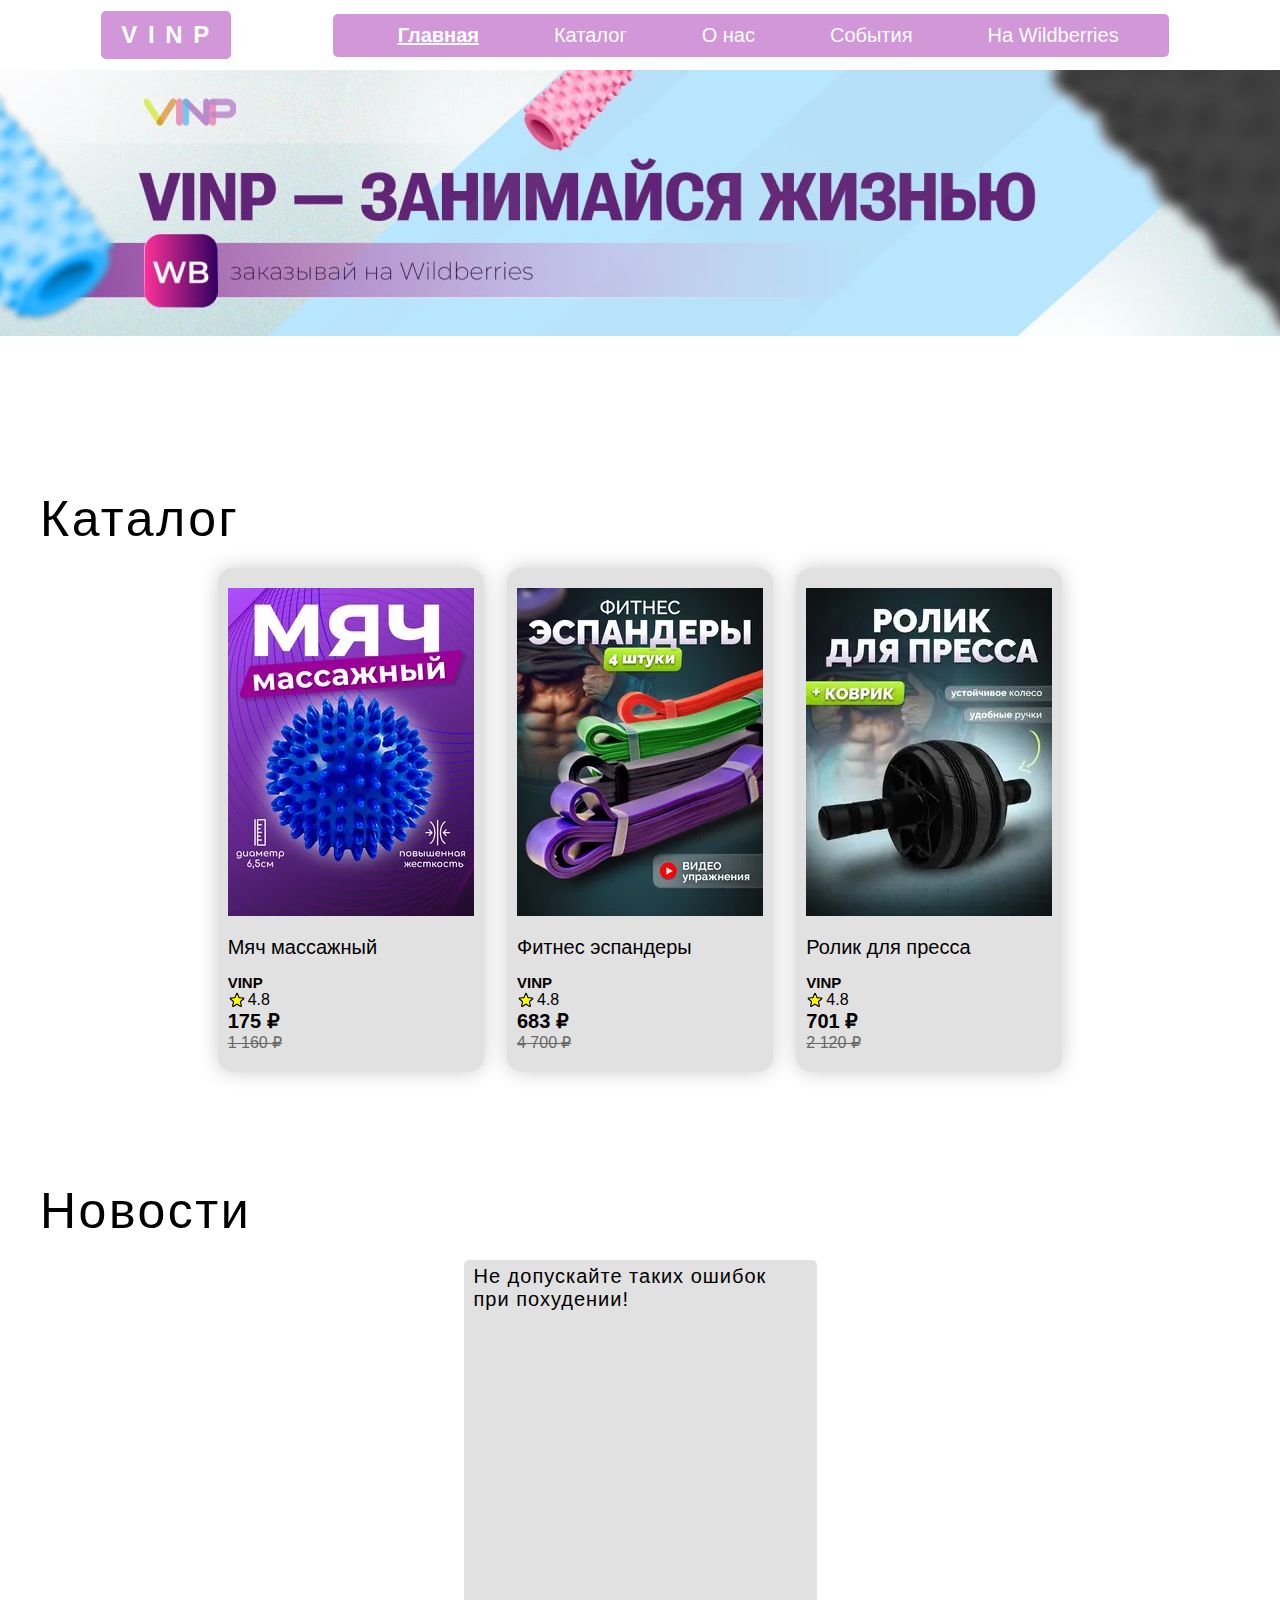
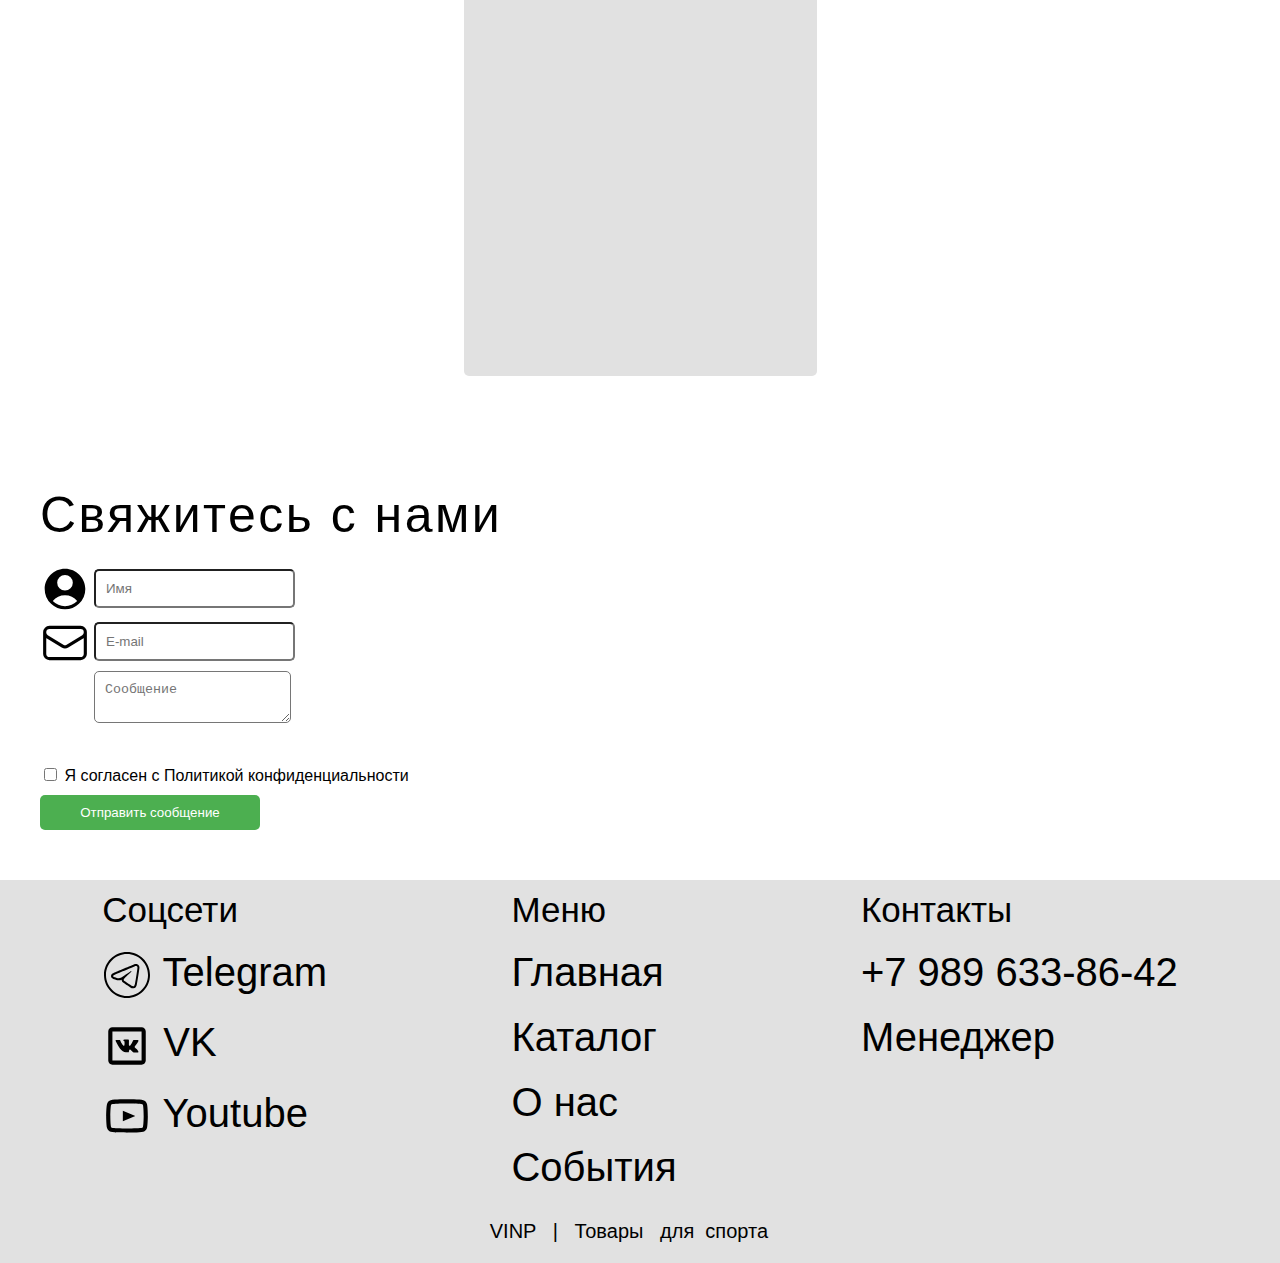
==== commit 91280e2b: "Четвёртое  пришествие" ====
--- a/index.html
+++ b/index.html
@@ -5,7 +5,7 @@
     <meta name="viewport"
           content="width=device-width, user-scalable=no, initial-scale=1.0, maximum-scale=1.0, minimum-scale=1.0">
     <meta http-equiv="X-UA-Compatible" content="ie=edge">
-    <title>Сайт-визитка</title>
+    <title>Главная</title>
 
     <link rel="icon" href="icon.ico" type="image/x-icon">
     <link rel="stylesheet" href="css/reset.css">
@@ -75,6 +75,14 @@
             <p class="katalog-text_price">683 ₽</p>
              <p class="katalog-text"><s>4 700 ₽</s></p>
         </div>
+        <div class="katalog-wrapper">
+            <img src="../images/tovar/roll for press.png" alt="" class="katalog-image /">
+            <a href="https://www.wildberries.ru/catalog/124082638/detail.aspx" class="katalog-title bold">Ролик для пресса</a>
+            <p class="katalog-text_vinp">VINP</p>
+            <p class="katalog-text-rating">4.8</p>
+            <p class="katalog-text_price">701 ₽</p>
+             <p class="katalog-text"><s>2 120 ₽</s></p>
+        </div>
     </div>
 </section>
 <section class="news">
@@ -89,7 +97,8 @@
     </div>
 </section>
 <section class="contact-me">
-    <form id="contactForm" action="https://api.web3forms.com/submit" method="POST">
+    <h2 class="second-title">Свяжитесь с нами</h2>
+    <form class="form" id="contactForm" action="https://api.web3forms.com/submit" method="POST">
         <!-- Replace with your Access Key -->
         <input type="hidden" name="access_key" value="aec1fec2-eb33-4622-a095-e2573335aa52">
 
@@ -115,6 +124,7 @@
         <!-- Кнопка отправки формы -->
         <button type="submit">Отправить сообщение</button>
     </form>
+
 </section>
 <script src="https://web3forms.com/client/script.js" async defer></script>
 <footer class="footer">
@@ -123,7 +133,7 @@
             <h2 class="second-title_footer">Соцсети</h2>
             <li class="social-elements">
                 <label class="label_1" for="TG">
-                    <a href="https://vk.com/vinp_life" class="social-elements__link">Telegram</a>
+                    <a href="https://web.telegram.org/k/#@VINPfit_bot" class="social-elements__link">Telegram</a>
                 </label>
             </li>
             <li class="social-elements">
@@ -169,5 +179,6 @@
         VINP &nbsp; | &nbsp; Товары &nbsp; для &nbsp;спорта &nbsp; &nbsp;
     </p>
 </section>
+
 </body>
 </html>
--- a/css/style.css
+++ b/css/style.css
@@ -42,7 +42,9 @@
     font-size: 312px;
     color: var(--b);
 }
-
+.about-me{
+    padding: 20px;
+}
 .about-me__us {
     font-family: var(--font-family);
     font-size: 25px;
@@ -114,8 +116,9 @@
     display: flex;
     flex-wrap: wrap;
     justify-content: space-around;
-    padding: 20px;
-    width:80%;
+    width:70%;
+    margin-left: auto;
+    margin-right: auto;
 }
 
 .katalog-wrapper {
@@ -210,6 +213,7 @@
 
 .news-text {
     font-family: var(--font-family);
+    font-size: 20px;
     color: var(--color-text)
     font-size: 210px;
     letter-spacing: 0.05em;
@@ -274,21 +278,20 @@
     padding: 10px;
 }
 
-.footer > ul:first-child,
-.footer > ul:last-child {
-    padding: 0 70px;
-}
+
 .second-title {
     font-family: var(--font-family);
     font-size: 20px;
     letter-spacing: 0.05em;
     color: #000;
+    text-align: center;
+    width: 50%;
 }
 
 .footer-menu-elements {
     display: flex;
     font-family: var(--font-family);
-    font-size: 20px;
+    font-size: 30px;
     color: var(--b);
     margin-top: 20px;
 }
@@ -305,12 +308,12 @@
 .social-elements {
     font-family: var(--font-family);
     margin-top: 20px;
-    font-size: 20px;
+    font-size: 30px;
 }
 
 .contacts-elements {
     font-family: var(--font-family);
-    font-size: 20px;
+    font-size: 30px;
     margin-top: 20px;
 }
 
@@ -320,22 +323,22 @@
     display: inline-flex;
     align-items: center;
     justify-content: center;
-    width: 25px;
-    height: 25px;
+    width: 30px;
+    height: 30px;
     position: relative;
     background-repeat: no-repeat;
     vertical-align: middle;
 }
 
 .label_1[for="TG"]:before {
-    background-image: url('data:image/svg+xml,<svg xmlns="http://www.w3.org/2000/svg" x="0px" y="0px" width="25" height="25" viewBox="0 0 50 50"><path d="M 25 2 C 12.309288 2 2 12.309297 2 25 C 2 37.690703 12.309288 48 25 48 C 37.690712 48 48 37.690703 48 25 C 48 12.309297 37.690712 2 25 2 z M 25 4 C 36.609833 4 46 13.390175 46 25 C 46 36.609825 36.609833 46 25 46 C 13.390167 46 4 36.609825 4 25 C 4 13.390175 13.390167 4 25 4 z M 34.087891 14.035156 C 33.403891 14.035156 32.635328 14.193578 31.736328 14.517578 C 30.340328 15.020578 13.920734 21.992156 12.052734 22.785156 C 10.984734 23.239156 8.9960938 24.083656 8.9960938 26.097656 C 8.9960938 27.432656 9.7783594 28.3875 11.318359 28.9375 C 12.146359 29.2325 14.112906 29.828578 15.253906 30.142578 C 15.737906 30.275578 16.25225 30.34375 16.78125 30.34375 C 17.81625 30.34375 18.857828 30.085859 19.673828 29.630859 C 19.666828 29.798859 19.671406 29.968672 19.691406 30.138672 C 19.814406 31.188672 20.461875 32.17625 21.421875 32.78125 C 22.049875 33.17725 27.179312 36.614156 27.945312 37.160156 C 29.021313 37.929156 30.210813 38.335938 31.382812 38.335938 C 33.622813 38.335938 34.374328 36.023109 34.736328 34.912109 C 35.261328 33.299109 37.227219 20.182141 37.449219 17.869141 C 37.600219 16.284141 36.939641 14.978953 35.681641 14.376953 C 35.210641 14.149953 34.672891 14.035156 34.087891 14.035156 z M 34.087891 16.035156 C 34.362891 16.035156 34.608406 16.080641 34.816406 16.181641 C 35.289406 16.408641 35.530031 16.914688 35.457031 17.679688 C 35.215031 20.202687 33.253938 33.008969 32.835938 34.292969 C 32.477938 35.390969 32.100813 36.335938 31.382812 36.335938 C 30.664813 36.335938 29.880422 36.08425 29.107422 35.53125 C 28.334422 34.97925 23.201281 31.536891 22.488281 31.087891 C 21.863281 30.693891 21.201813 29.711719 22.132812 28.761719 C 22.899812 27.979719 28.717844 22.332938 29.214844 21.835938 C 29.584844 21.464938 29.411828 21.017578 29.048828 21.017578 C 28.923828 21.017578 28.774141 21.070266 28.619141 21.197266 C 28.011141 21.694266 19.534781 27.366266 18.800781 27.822266 C 18.314781 28.124266 17.56225 28.341797 16.78125 28.341797 C 16.44825 28.341797 16.111109 28.301891 15.787109 28.212891 C 14.659109 27.901891 12.750187 27.322734 11.992188 27.052734 C 11.263188 26.792734 10.998047 26.543656 10.998047 26.097656 C 10.998047 25.463656 11.892938 25.026 12.835938 24.625 C 13.831938 24.202 31.066062 16.883437 32.414062 16.398438 C 33.038062 16.172438 33.608891 16.035156 34.087891 16.035156 z"></path></svg>');}
+    background-image: url('data:image/svg+xml,<svg xmlns="http://www.w3.org/2000/svg" x="0px" y="0px" width="20" height="20" viewBox="0 0 24 24"><path d="M 25 2 C 12.309288 2 2 12.309297 2 25 C 2 37.690703 12.309288 48 25 48 C 37.690712 48 48 37.690703 48 25 C 48 12.309297 37.690712 2 25 2 z M 25 4 C 36.609833 4 46 13.390175 46 25 C 46 36.609825 36.609833 46 25 46 C 13.390167 46 4 36.609825 4 25 C 4 13.390175 13.390167 4 25 4 z M 34.087891 14.035156 C 33.403891 14.035156 32.635328 14.193578 31.736328 14.517578 C 30.340328 15.020578 13.920734 21.992156 12.052734 22.785156 C 10.984734 23.239156 8.9960938 24.083656 8.9960938 26.097656 C 8.9960938 27.432656 9.7783594 28.3875 11.318359 28.9375 C 12.146359 29.2325 14.112906 29.828578 15.253906 30.142578 C 15.737906 30.275578 16.25225 30.34375 16.78125 30.34375 C 17.81625 30.34375 18.857828 30.085859 19.673828 29.630859 C 19.666828 29.798859 19.671406 29.968672 19.691406 30.138672 C 19.814406 31.188672 20.461875 32.17625 21.421875 32.78125 C 22.049875 33.17725 27.179312 36.614156 27.945312 37.160156 C 29.021313 37.929156 30.210813 38.335938 31.382812 38.335938 C 33.622813 38.335938 34.374328 36.023109 34.736328 34.912109 C 35.261328 33.299109 37.227219 20.182141 37.449219 17.869141 C 37.600219 16.284141 36.939641 14.978953 35.681641 14.376953 C 35.210641 14.149953 34.672891 14.035156 34.087891 14.035156 z M 34.087891 16.035156 C 34.362891 16.035156 34.608406 16.080641 34.816406 16.181641 C 35.289406 16.408641 35.530031 16.914688 35.457031 17.679688 C 35.215031 20.202687 33.253938 33.008969 32.835938 34.292969 C 32.477938 35.390969 32.100813 36.335938 31.382812 36.335938 C 30.664813 36.335938 29.880422 36.08425 29.107422 35.53125 C 28.334422 34.97925 23.201281 31.536891 22.488281 31.087891 C 21.863281 30.693891 21.201813 29.711719 22.132812 28.761719 C 22.899812 27.979719 28.717844 22.332938 29.214844 21.835938 C 29.584844 21.464938 29.411828 21.017578 29.048828 21.017578 C 28.923828 21.017578 28.774141 21.070266 28.619141 21.197266 C 28.011141 21.694266 19.534781 27.366266 18.800781 27.822266 C 18.314781 28.124266 17.56225 28.341797 16.78125 28.341797 C 16.44825 28.341797 16.111109 28.301891 15.787109 28.212891 C 14.659109 27.901891 12.750187 27.322734 11.992188 27.052734 C 11.263188 26.792734 10.998047 26.543656 10.998047 26.097656 C 10.998047 25.463656 11.892938 25.026 12.835938 24.625 C 13.831938 24.202 31.066062 16.883437 32.414062 16.398438 C 33.038062 16.172438 33.608891 16.035156 34.087891 16.035156 z"></path></svg>');}
 
 .label_1[for="ВКонтакте"]:before {
-    background-image: url('data:image/svg+xml,<svg xmlns="http://www.w3.org/2000/svg" x="0px" y="0px" width="25" height="25" viewBox="0 0 24 24"><path d="M 5 3 C 3.895 3 3 3.895 3 5 L 3 19 C 3 20.105 3.895 21 5 21 L 19 21 C 20.105 21 21 20.105 21 19 L 21 5 C 21 3.895 20.105 3 19 3 L 5 3 z M 5 5 L 19 5 L 19 19 L 5 19 L 5 5 z M 11.791016 8.8574219 C 11.201016 8.8524219 10.700969 8.8600469 10.417969 8.9980469 C 10.229969 9.0900469 10.084828 9.2965937 10.173828 9.3085938 C 10.282828 9.3225937 10.529109 9.3746875 10.662109 9.5546875 C 10.831109 9.7856875 10.826172 10.304688 10.826172 10.304688 C 10.826172 10.304687 10.922656 11.732156 10.597656 11.910156 C 10.374656 12.032156 10.069109 11.784437 9.4121094 10.648438 C 9.0751094 10.065437 8.8222656 9.421875 8.8222656 9.421875 C 8.8222656 9.421875 8.7725469 9.3003281 8.6855469 9.2363281 C 8.5785469 9.1583281 8.4296875 9.1328125 8.4296875 9.1328125 L 6.859375 9.140625 C 6.859375 9.140625 6.6221563 9.1411406 6.5351562 9.2441406 C 6.4581563 9.3361406 6.5292969 9.5175781 6.5292969 9.5175781 C 6.5292969 9.5175781 7.7602969 12.386844 9.1542969 13.839844 C 10.433297 15.171844 11.882812 15.050781 11.882812 15.050781 L 12.541016 15.050781 C 12.541016 15.050781 12.740797 15.062125 12.841797 14.953125 C 12.934797 14.852125 12.931641 14.695312 12.931641 14.695312 C 12.931641 14.695312 12.919125 13.811641 13.328125 13.681641 C 13.732125 13.553641 14.249828 14.535109 14.798828 14.912109 C 15.212828 15.198109 15.529297 15.136719 15.529297 15.136719 L 16.998047 15.117188 C 16.998047 15.117188 17.765297 15.068938 17.404297 14.460938 C 17.374297 14.410937 17.1925 14.013312 16.3125 13.195312 C 15.3905 12.339313 15.514047 12.477094 16.623047 10.996094 C 17.299047 10.095094 17.569375 9.5445938 17.484375 9.3085938 C 17.403375 9.0825937 16.90625 9.1425781 16.90625 9.1425781 L 15.253906 9.1523438 C 15.253906 9.1523438 15.130062 9.1344531 15.039062 9.1894531 C 14.950063 9.2434531 14.892578 9.3671875 14.892578 9.3671875 C 14.892578 9.3671875 14.63125 10.066156 14.28125 10.660156 C 13.54625 11.913156 13.251859 11.978391 13.130859 11.900391 C 12.850859 11.720391 12.921875 11.174156 12.921875 10.785156 C 12.921875 9.5711562 13.1045 9.0645938 12.5625 8.9335938 C 12.3825 8.8895937 12.251016 8.8624219 11.791016 8.8574219 z"></path></svg>');
+    background-image: url('data:image/svg+xml,<svg xmlns="http://www.w3.org/2000/svg" x="0px" y="0px" width="50" height="50" viewBox="0 0 24 24"><path d="M 5 3 C 3.895 3 3 3.895 3 5 L 3 19 C 3 20.105 3.895 21 5 21 L 19 21 C 20.105 21 21 20.105 21 19 L 21 5 C 21 3.895 20.105 3 19 3 L 5 3 z M 5 5 L 19 5 L 19 19 L 5 19 L 5 5 z M 11.791016 8.8574219 C 11.201016 8.8524219 10.700969 8.8600469 10.417969 8.9980469 C 10.229969 9.0900469 10.084828 9.2965937 10.173828 9.3085938 C 10.282828 9.3225937 10.529109 9.3746875 10.662109 9.5546875 C 10.831109 9.7856875 10.826172 10.304688 10.826172 10.304688 C 10.826172 10.304687 10.922656 11.732156 10.597656 11.910156 C 10.374656 12.032156 10.069109 11.784437 9.4121094 10.648438 C 9.0751094 10.065437 8.8222656 9.421875 8.8222656 9.421875 C 8.8222656 9.421875 8.7725469 9.3003281 8.6855469 9.2363281 C 8.5785469 9.1583281 8.4296875 9.1328125 8.4296875 9.1328125 L 6.859375 9.140625 C 6.859375 9.140625 6.6221563 9.1411406 6.5351562 9.2441406 C 6.4581563 9.3361406 6.5292969 9.5175781 6.5292969 9.5175781 C 6.5292969 9.5175781 7.7602969 12.386844 9.1542969 13.839844 C 10.433297 15.171844 11.882812 15.050781 11.882812 15.050781 L 12.541016 15.050781 C 12.541016 15.050781 12.740797 15.062125 12.841797 14.953125 C 12.934797 14.852125 12.931641 14.695312 12.931641 14.695312 C 12.931641 14.695312 12.919125 13.811641 13.328125 13.681641 C 13.732125 13.553641 14.249828 14.535109 14.798828 14.912109 C 15.212828 15.198109 15.529297 15.136719 15.529297 15.136719 L 16.998047 15.117188 C 16.998047 15.117188 17.765297 15.068938 17.404297 14.460938 C 17.374297 14.410937 17.1925 14.013312 16.3125 13.195312 C 15.3905 12.339313 15.514047 12.477094 16.623047 10.996094 C 17.299047 10.095094 17.569375 9.5445938 17.484375 9.3085938 C 17.403375 9.0825937 16.90625 9.1425781 16.90625 9.1425781 L 15.253906 9.1523438 C 15.253906 9.1523438 15.130062 9.1344531 15.039062 9.1894531 C 14.950063 9.2434531 14.892578 9.3671875 14.892578 9.3671875 C 14.892578 9.3671875 14.63125 10.066156 14.28125 10.660156 C 13.54625 11.913156 13.251859 11.978391 13.130859 11.900391 C 12.850859 11.720391 12.921875 11.174156 12.921875 10.785156 C 12.921875 9.5711562 13.1045 9.0645938 12.5625 8.9335938 C 12.3825 8.8895937 12.251016 8.8624219 11.791016 8.8574219 z"></path></svg>');
 }
 
 .label_1[for="Наш Youtube канал"]:before {
-    background-image: url('data:image/svg+xml,<svg xmlns="http://www.w3.org/2000/svg" x="0px" y="0px" width="25" height="25" viewBox="0 0 24 24"><path d="M 12 4 C 12 4 5.7455469 3.9999687 4.1855469 4.4179688 C 3.3245469 4.6479688 2.6479687 5.3255469 2.4179688 6.1855469 C 1.9999687 7.7455469 2 12 2 12 C 2 12 1.9999687 16.254453 2.4179688 17.814453 C 2.6479687 18.675453 3.3255469 19.352031 4.1855469 19.582031 C 5.7455469 20.000031 12 20 12 20 C 12 20 18.254453 20.000031 19.814453 19.582031 C 20.674453 19.352031 21.352031 18.674453 21.582031 17.814453 C 22.000031 16.254453 22 12 22 12 C 22 12 22.000031 7.7455469 21.582031 6.1855469 C 21.352031 5.3255469 20.674453 4.6479688 19.814453 4.4179688 C 18.254453 3.9999687 12 4 12 4 z M 12 6 C 14.882 6 18.490875 6.1336094 19.296875 6.3496094 C 19.465875 6.3946094 19.604391 6.533125 19.650391 6.703125 C 19.891391 7.601125 20 10.342 20 12 C 20 13.658 19.891391 16.397875 19.650391 17.296875 C 19.605391 17.465875 19.466875 17.604391 19.296875 17.650391 C 18.490875 17.866391 14.882 18 12 18 C 9.118 18 5.509125 17.866391 4.703125 17.650391 C 4.534125 17.605391 4.3956094 17.466875 4.3496094 17.296875 C 4.1086094 16.398875 4 13.658 4 12 C 4 10.342 4.1086094 7.602125 4.3496094 6.703125 C 4.3946094 6.534125 4.533125 6.3956094 4.703125 6.3496094 C 5.509125 6.1336094 9.118 6 12 6 z M 10 9.5 L 16 12 L 10 14.5 L 10 9.5 z"></path></svg>');
+    background-image: url('data:image/svg+xml,<svg xmlns="http://www.w3.org/2000/svg" x="0px" y="0px" width="50" height="50" viewBox="0 0 24 24"><path d="M 12 4 C 12 4 5.7455469 3.9999687 4.1855469 4.4179688 C 3.3245469 4.6479688 2.6479687 5.3255469 2.4179688 6.1855469 C 1.9999687 7.7455469 2 12 2 12 C 2 12 1.9999687 16.254453 2.4179688 17.814453 C 2.6479687 18.675453 3.3255469 19.352031 4.1855469 19.582031 C 5.7455469 20.000031 12 20 12 20 C 12 20 18.254453 20.000031 19.814453 19.582031 C 20.674453 19.352031 21.352031 18.674453 21.582031 17.814453 C 22.000031 16.254453 22 12 22 12 C 22 12 22.000031 7.7455469 21.582031 6.1855469 C 21.352031 5.3255469 20.674453 4.6479688 19.814453 4.4179688 C 18.254453 3.9999687 12 4 12 4 z M 12 6 C 14.882 6 18.490875 6.1336094 19.296875 6.3496094 C 19.465875 6.3946094 19.604391 6.533125 19.650391 6.703125 C 19.891391 7.601125 20 10.342 20 12 C 20 13.658 19.891391 16.397875 19.650391 17.296875 C 19.605391 17.465875 19.466875 17.604391 19.296875 17.650391 C 18.490875 17.866391 14.882 18 12 18 C 9.118 18 5.509125 17.866391 4.703125 17.650391 C 4.534125 17.605391 4.3956094 17.466875 4.3496094 17.296875 C 4.1086094 16.398875 4 13.658 4 12 C 4 10.342 4.1086094 7.602125 4.3496094 6.703125 C 4.3946094 6.534125 4.533125 6.3956094 4.703125 6.3496094 C 5.509125 6.1336094 9.118 6 12 6 z M 10 9.5 L 16 12 L 10 14.5 L 10 9.5 z"></path></svg>');
 }
 
 .footer-about {
@@ -344,6 +347,11 @@
 }
 
 /*Политика конфиденциальности*/
+.back_button{
+    margin-left: 20px;
+    margin-top: 20px;
+
+}
 .privacy {
     margin-left: 10px;
     background: #EFE5DC;
@@ -387,7 +395,14 @@
     font-size: 32px;
     text-align: left;
     margin-bottom: 20px;
-}
+    left: 20px;
+}
+.second-title_footer{
+    font-family: var(--font-family);
+    font-size: 35px;
+}
+
+
 
 .second-title:after {
     content: "";
@@ -418,7 +433,7 @@
 
 .header {
     position: relative;
-    height: 95vh;
+    height: 50vh;
 }
 
 .header__background {
@@ -464,161 +479,219 @@
     font-weight: bold; /* Устанавливает жирный шрифт для активной ссылки */
 }
 
-/* Preloader */
-
-.lds-ripple {
-  display: inline-block;
-  position: relative;
-  width: 80px;
-  height: 80px;
-}
-.lds-ripple div {
-  position: absolute;
-  border: 4px solid #fff;
-  opacity: 1;
-  border-radius: 50%;
-  animation: lds-ripple 1s cubic-bezier(0, 0.2, 0.8, 1) infinite;
-}
-.lds-ripple div:nth-child(2) {
-  animation-delay: -0.5s;
-}
-@keyframes lds-ripple {
-  0% {
-    top: 36px;
-    left: 36px;
-    width: 0;
-    height: 0;
-    opacity: 1;
-  }
-  100% {
-    top: 0px;
-    left: 0px;
-    width: 72px;
-    height: 72px;
-    opacity: 0;
-  }
-}
-/*Mobile 320*/
-@media only screen and (max-width: 320px) {
+/*1920*/
+@media  (width: 1920px) {
 .header {
     position: relative;
-    height: 0vh;
-}
-.header__background {
-    position: absolute;
-    height: max-content;
-    width: 100%;
-    object-fit: cover;
-    margin-top: 70px;
-}
-
-.menu-hamburger {
-    display: none;
-
-}
-.header_top {
-    position: relative;
-    display: flex;
-    align-items: center;
-    justify-content: space-evenly;
-
-    height: 70px;
-    color: black;
-
+    height: 60vh;
+}
+
+}
+.menu-element {
+    margin-right: 30px;
+    font-size: 20px;
+    margin-left: 45px;
 }
 .katalog{
-    padding: 0px 20px;
+    padding: 40px 20px;
+}
+.about-me{
+    padding: 250px 20px;
+}
+.contact-me{
+     padding: 250px 20px;
+}
+.news{
+    padding: 250px 20px;
+}
+.second-title {
+    font-size: 50px;
 }
 .footer_elements {
     display: flex;
-    flex-direction: column;
     background-color: var(--background-grey);
     justify-content: space-around;
-    align-items: center;
-    gap: 20px;
-}
+    align-items: flex-start;
+    padding: 10px;
+}
+
+
+
+.footer-menu-elements {
+    font-size: 40px;
+}
+.social-elements {
+    font-size: 40px;
+}
+
+.contacts-elements {
+    font-size: 40px;
+}
+
+.label:before,
+.label_1:before {
+    width: 50px;
+    height: 50px;
+}
+
+.label_1[for="TG"]:before {
+    background-image: url('data:image/svg+xml,<svg xmlns="http://www.w3.org/2000/svg" x="0px" y="0px" width="50" height="50" viewBox="0 0 50 50"><path d="M 25 2 C 12.309288 2 2 12.309297 2 25 C 2 37.690703 12.309288 48 25 48 C 37.690712 48 48 37.690703 48 25 C 48 12.309297 37.690712 2 25 2 z M 25 4 C 36.609833 4 46 13.390175 46 25 C 46 36.609825 36.609833 46 25 46 C 13.390167 46 4 36.609825 4 25 C 4 13.390175 13.390167 4 25 4 z M 34.087891 14.035156 C 33.403891 14.035156 32.635328 14.193578 31.736328 14.517578 C 30.340328 15.020578 13.920734 21.992156 12.052734 22.785156 C 10.984734 23.239156 8.9960938 24.083656 8.9960938 26.097656 C 8.9960938 27.432656 9.7783594 28.3875 11.318359 28.9375 C 12.146359 29.2325 14.112906 29.828578 15.253906 30.142578 C 15.737906 30.275578 16.25225 30.34375 16.78125 30.34375 C 17.81625 30.34375 18.857828 30.085859 19.673828 29.630859 C 19.666828 29.798859 19.671406 29.968672 19.691406 30.138672 C 19.814406 31.188672 20.461875 32.17625 21.421875 32.78125 C 22.049875 33.17725 27.179312 36.614156 27.945312 37.160156 C 29.021313 37.929156 30.210813 38.335938 31.382812 38.335938 C 33.622813 38.335938 34.374328 36.023109 34.736328 34.912109 C 35.261328 33.299109 37.227219 20.182141 37.449219 17.869141 C 37.600219 16.284141 36.939641 14.978953 35.681641 14.376953 C 35.210641 14.149953 34.672891 14.035156 34.087891 14.035156 z M 34.087891 16.035156 C 34.362891 16.035156 34.608406 16.080641 34.816406 16.181641 C 35.289406 16.408641 35.530031 16.914688 35.457031 17.679688 C 35.215031 20.202687 33.253938 33.008969 32.835938 34.292969 C 32.477938 35.390969 32.100813 36.335938 31.382812 36.335938 C 30.664813 36.335938 29.880422 36.08425 29.107422 35.53125 C 28.334422 34.97925 23.201281 31.536891 22.488281 31.087891 C 21.863281 30.693891 21.201813 29.711719 22.132812 28.761719 C 22.899812 27.979719 28.717844 22.332938 29.214844 21.835938 C 29.584844 21.464938 29.411828 21.017578 29.048828 21.017578 C 28.923828 21.017578 28.774141 21.070266 28.619141 21.197266 C 28.011141 21.694266 19.534781 27.366266 18.800781 27.822266 C 18.314781 28.124266 17.56225 28.341797 16.78125 28.341797 C 16.44825 28.341797 16.111109 28.301891 15.787109 28.212891 C 14.659109 27.901891 12.750187 27.322734 11.992188 27.052734 C 11.263188 26.792734 10.998047 26.543656 10.998047 26.097656 C 10.998047 25.463656 11.892938 25.026 12.835938 24.625 C 13.831938 24.202 31.066062 16.883437 32.414062 16.398438 C 33.038062 16.172438 33.608891 16.035156 34.087891 16.035156 z"></path></svg>');
+
+.label_1[for="ВКонтакте"]:before {
+    background-image: url('data:image/svg+xml,<svg xmlns="http://www.w3.org/2000/svg" x="0px" y="0px" width="50" height="50" viewBox="0 0 24 24"><path d="M 5 3 C 3.895 3 3 3.895 3 5 L 3 19 C 3 20.105 3.895 21 5 21 L 19 21 C 20.105 21 21 20.105 21 19 L 21 5 C 21 3.895 20.105 3 19 3 L 5 3 z M 5 5 L 19 5 L 19 19 L 5 19 L 5 5 z M 11.791016 8.8574219 C 11.201016 8.8524219 10.700969 8.8600469 10.417969 8.9980469 C 10.229969 9.0900469 10.084828 9.2965937 10.173828 9.3085938 C 10.282828 9.3225937 10.529109 9.3746875 10.662109 9.5546875 C 10.831109 9.7856875 10.826172 10.304688 10.826172 10.304688 C 10.826172 10.304687 10.922656 11.732156 10.597656 11.910156 C 10.374656 12.032156 10.069109 11.784437 9.4121094 10.648438 C 9.0751094 10.065437 8.8222656 9.421875 8.8222656 9.421875 C 8.8222656 9.421875 8.7725469 9.3003281 8.6855469 9.2363281 C 8.5785469 9.1583281 8.4296875 9.1328125 8.4296875 9.1328125 L 6.859375 9.140625 C 6.859375 9.140625 6.6221563 9.1411406 6.5351562 9.2441406 C 6.4581563 9.3361406 6.5292969 9.5175781 6.5292969 9.5175781 C 6.5292969 9.5175781 7.7602969 12.386844 9.1542969 13.839844 C 10.433297 15.171844 11.882812 15.050781 11.882812 15.050781 L 12.541016 15.050781 C 12.541016 15.050781 12.740797 15.062125 12.841797 14.953125 C 12.934797 14.852125 12.931641 14.695312 12.931641 14.695312 C 12.931641 14.695312 12.919125 13.811641 13.328125 13.681641 C 13.732125 13.553641 14.249828 14.535109 14.798828 14.912109 C 15.212828 15.198109 15.529297 15.136719 15.529297 15.136719 L 16.998047 15.117188 C 16.998047 15.117188 17.765297 15.068938 17.404297 14.460938 C 17.374297 14.410937 17.1925 14.013312 16.3125 13.195312 C 15.3905 12.339313 15.514047 12.477094 16.623047 10.996094 C 17.299047 10.095094 17.569375 9.5445938 17.484375 9.3085938 C 17.403375 9.0825937 16.90625 9.1425781 16.90625 9.1425781 L 15.253906 9.1523438 C 15.253906 9.1523438 15.130062 9.1344531 15.039062 9.1894531 C 14.950063 9.2434531 14.892578 9.3671875 14.892578 9.3671875 C 14.892578 9.3671875 14.63125 10.066156 14.28125 10.660156 C 13.54625 11.913156 13.251859 11.978391 13.130859 11.900391 C 12.850859 11.720391 12.921875 11.174156 12.921875 10.785156 C 12.921875 9.5711562 13.1045 9.0645938 12.5625 8.9335938 C 12.3825 8.8895937 12.251016 8.8624219 11.791016 8.8574219 z"></path></svg>');
+}
+
+.label_1[for="Наш Youtube канал"]:before {
+    background-image: url('data:image/svg+xml,<svg xmlns="http://www.w3.org/2000/svg" x="0px" y="0px" width="50" height="50" viewBox="0 0 24 24"><path d="M 12 4 C 12 4 5.7455469 3.9999687 4.1855469 4.4179688 C 3.3245469 4.6479688 2.6479687 5.3255469 2.4179688 6.1855469 C 1.9999687 7.7455469 2 12 2 12 C 2 12 1.9999687 16.254453 2.4179688 17.814453 C 2.6479687 18.675453 3.3255469 19.352031 4.1855469 19.582031 C 5.7455469 20.000031 12 20 12 20 C 12 20 18.254453 20.000031 19.814453 19.582031 C 20.674453 19.352031 21.352031 18.674453 21.582031 17.814453 C 22.000031 16.254453 22 12 22 12 C 22 12 22.000031 7.7455469 21.582031 6.1855469 C 21.352031 5.3255469 20.674453 4.6479688 19.814453 4.4179688 C 18.254453 3.9999687 12 4 12 4 z M 12 6 C 14.882 6 18.490875 6.1336094 19.296875 6.3496094 C 19.465875 6.3946094 19.604391 6.533125 19.650391 6.703125 C 19.891391 7.601125 20 10.342 20 12 C 20 13.658 19.891391 16.397875 19.650391 17.296875 C 19.605391 17.465875 19.466875 17.604391 19.296875 17.650391 C 18.490875 17.866391 14.882 18 12 18 C 9.118 18 5.509125 17.866391 4.703125 17.650391 C 4.534125 17.605391 4.3956094 17.466875 4.3496094 17.296875 C 4.1086094 16.398875 4 13.658 4 12 C 4 10.342 4.1086094 7.602125 4.3496094 6.703125 C 4.3946094 6.534125 4.533125 6.3956094 4.703125 6.3496094 C 5.509125 6.1336094 9.118 6 12 6 z M 10 9.5 L 16 12 L 10 14.5 L 10 9.5 z"></path></svg>');
+}
+
 .footer-about {
     font-family: var(--font-family);
-    font-size: 102px;
-    align-items: center;
-}
-}
-/*Mobile 375*/
-@media screen and (max-width: 375px) {
+    font-size: 40px;
+}
+
+}
+/*1920*/
+@media screen and (width: 1920px) {
+.header {
+    position: relative;
+    height: 60vh;
+}
+
+}
+.menu-element {
+    margin-right: 30px;
+    font-size: 20px;
+    margin-left: 45px;
+}
 .katalog{
-padding: 10px 20px;
+    padding: 40px 20px;
+}
+.about-me{
+    padding: 40px 20px;
+}
+.contact-me{
+     padding: 40px 20px;
+}
+.news{
+    padding: 40px 20px;
+}
+.second-title {
+    font-size: 50px;
 }
 .footer_elements {
     display: flex;
-    flex-direction: column;
     background-color: var(--background-grey);
     justify-content: space-around;
-
-}
-}
-/*Mobile 425*/
-@media screen and (max-width: 425px) {
+    align-items: flex-start;
+    padding: 10px;
+}
+
+
+
+.footer-menu-elements {
+    font-size: 40px;
+}
+.social-elements {
+    font-size: 40px;
+}
+
+.contacts-elements {
+    font-size: 40px;
+}
+
+.label:before,
+.label_1:before {
+    width: 50px;
+    height: 50px;
+}
+
+.label_1[for="TG"]:before {
+    background-image: url('data:image/svg+xml,<svg xmlns="http://www.w3.org/2000/svg" x="0px" y="0px" width="50" height="50" viewBox="0 0 50 50"><path d="M 25 2 C 12.309288 2 2 12.309297 2 25 C 2 37.690703 12.309288 48 25 48 C 37.690712 48 48 37.690703 48 25 C 48 12.309297 37.690712 2 25 2 z M 25 4 C 36.609833 4 46 13.390175 46 25 C 46 36.609825 36.609833 46 25 46 C 13.390167 46 4 36.609825 4 25 C 4 13.390175 13.390167 4 25 4 z M 34.087891 14.035156 C 33.403891 14.035156 32.635328 14.193578 31.736328 14.517578 C 30.340328 15.020578 13.920734 21.992156 12.052734 22.785156 C 10.984734 23.239156 8.9960938 24.083656 8.9960938 26.097656 C 8.9960938 27.432656 9.7783594 28.3875 11.318359 28.9375 C 12.146359 29.2325 14.112906 29.828578 15.253906 30.142578 C 15.737906 30.275578 16.25225 30.34375 16.78125 30.34375 C 17.81625 30.34375 18.857828 30.085859 19.673828 29.630859 C 19.666828 29.798859 19.671406 29.968672 19.691406 30.138672 C 19.814406 31.188672 20.461875 32.17625 21.421875 32.78125 C 22.049875 33.17725 27.179312 36.614156 27.945312 37.160156 C 29.021313 37.929156 30.210813 38.335938 31.382812 38.335938 C 33.622813 38.335938 34.374328 36.023109 34.736328 34.912109 C 35.261328 33.299109 37.227219 20.182141 37.449219 17.869141 C 37.600219 16.284141 36.939641 14.978953 35.681641 14.376953 C 35.210641 14.149953 34.672891 14.035156 34.087891 14.035156 z M 34.087891 16.035156 C 34.362891 16.035156 34.608406 16.080641 34.816406 16.181641 C 35.289406 16.408641 35.530031 16.914688 35.457031 17.679688 C 35.215031 20.202687 33.253938 33.008969 32.835938 34.292969 C 32.477938 35.390969 32.100813 36.335938 31.382812 36.335938 C 30.664813 36.335938 29.880422 36.08425 29.107422 35.53125 C 28.334422 34.97925 23.201281 31.536891 22.488281 31.087891 C 21.863281 30.693891 21.201813 29.711719 22.132812 28.761719 C 22.899812 27.979719 28.717844 22.332938 29.214844 21.835938 C 29.584844 21.464938 29.411828 21.017578 29.048828 21.017578 C 28.923828 21.017578 28.774141 21.070266 28.619141 21.197266 C 28.011141 21.694266 19.534781 27.366266 18.800781 27.822266 C 18.314781 28.124266 17.56225 28.341797 16.78125 28.341797 C 16.44825 28.341797 16.111109 28.301891 15.787109 28.212891 C 14.659109 27.901891 12.750187 27.322734 11.992188 27.052734 C 11.263188 26.792734 10.998047 26.543656 10.998047 26.097656 C 10.998047 25.463656 11.892938 25.026 12.835938 24.625 C 13.831938 24.202 31.066062 16.883437 32.414062 16.398438 C 33.038062 16.172438 33.608891 16.035156 34.087891 16.035156 z"></path></svg>');
+
+.label_1[for="ВКонтакте"]:before {
+    background-image: url('data:image/svg+xml,<svg xmlns="http://www.w3.org/2000/svg" x="0px" y="0px" width="50" height="50" viewBox="0 0 24 24"><path d="M 5 3 C 3.895 3 3 3.895 3 5 L 3 19 C 3 20.105 3.895 21 5 21 L 19 21 C 20.105 21 21 20.105 21 19 L 21 5 C 21 3.895 20.105 3 19 3 L 5 3 z M 5 5 L 19 5 L 19 19 L 5 19 L 5 5 z M 11.791016 8.8574219 C 11.201016 8.8524219 10.700969 8.8600469 10.417969 8.9980469 C 10.229969 9.0900469 10.084828 9.2965937 10.173828 9.3085938 C 10.282828 9.3225937 10.529109 9.3746875 10.662109 9.5546875 C 10.831109 9.7856875 10.826172 10.304688 10.826172 10.304688 C 10.826172 10.304687 10.922656 11.732156 10.597656 11.910156 C 10.374656 12.032156 10.069109 11.784437 9.4121094 10.648438 C 9.0751094 10.065437 8.8222656 9.421875 8.8222656 9.421875 C 8.8222656 9.421875 8.7725469 9.3003281 8.6855469 9.2363281 C 8.5785469 9.1583281 8.4296875 9.1328125 8.4296875 9.1328125 L 6.859375 9.140625 C 6.859375 9.140625 6.6221563 9.1411406 6.5351562 9.2441406 C 6.4581563 9.3361406 6.5292969 9.5175781 6.5292969 9.5175781 C 6.5292969 9.5175781 7.7602969 12.386844 9.1542969 13.839844 C 10.433297 15.171844 11.882812 15.050781 11.882812 15.050781 L 12.541016 15.050781 C 12.541016 15.050781 12.740797 15.062125 12.841797 14.953125 C 12.934797 14.852125 12.931641 14.695312 12.931641 14.695312 C 12.931641 14.695312 12.919125 13.811641 13.328125 13.681641 C 13.732125 13.553641 14.249828 14.535109 14.798828 14.912109 C 15.212828 15.198109 15.529297 15.136719 15.529297 15.136719 L 16.998047 15.117188 C 16.998047 15.117188 17.765297 15.068938 17.404297 14.460938 C 17.374297 14.410937 17.1925 14.013312 16.3125 13.195312 C 15.3905 12.339313 15.514047 12.477094 16.623047 10.996094 C 17.299047 10.095094 17.569375 9.5445938 17.484375 9.3085938 C 17.403375 9.0825937 16.90625 9.1425781 16.90625 9.1425781 L 15.253906 9.1523438 C 15.253906 9.1523438 15.130062 9.1344531 15.039062 9.1894531 C 14.950063 9.2434531 14.892578 9.3671875 14.892578 9.3671875 C 14.892578 9.3671875 14.63125 10.066156 14.28125 10.660156 C 13.54625 11.913156 13.251859 11.978391 13.130859 11.900391 C 12.850859 11.720391 12.921875 11.174156 12.921875 10.785156 C 12.921875 9.5711562 13.1045 9.0645938 12.5625 8.9335938 C 12.3825 8.8895937 12.251016 8.8624219 11.791016 8.8574219 z"></path></svg>');
+}
+
+.label_1[for="Наш Youtube канал"]:before {
+    background-image: url('data:image/svg+xml,<svg xmlns="http://www.w3.org/2000/svg" x="0px" y="0px" width="50" height="50" viewBox="0 0 24 24"><path d="M 12 4 C 12 4 5.7455469 3.9999687 4.1855469 4.4179688 C 3.3245469 4.6479688 2.6479687 5.3255469 2.4179688 6.1855469 C 1.9999687 7.7455469 2 12 2 12 C 2 12 1.9999687 16.254453 2.4179688 17.814453 C 2.6479687 18.675453 3.3255469 19.352031 4.1855469 19.582031 C 5.7455469 20.000031 12 20 12 20 C 12 20 18.254453 20.000031 19.814453 19.582031 C 20.674453 19.352031 21.352031 18.674453 21.582031 17.814453 C 22.000031 16.254453 22 12 22 12 C 22 12 22.000031 7.7455469 21.582031 6.1855469 C 21.352031 5.3255469 20.674453 4.6479688 19.814453 4.4179688 C 18.254453 3.9999687 12 4 12 4 z M 12 6 C 14.882 6 18.490875 6.1336094 19.296875 6.3496094 C 19.465875 6.3946094 19.604391 6.533125 19.650391 6.703125 C 19.891391 7.601125 20 10.342 20 12 C 20 13.658 19.891391 16.397875 19.650391 17.296875 C 19.605391 17.465875 19.466875 17.604391 19.296875 17.650391 C 18.490875 17.866391 14.882 18 12 18 C 9.118 18 5.509125 17.866391 4.703125 17.650391 C 4.534125 17.605391 4.3956094 17.466875 4.3496094 17.296875 C 4.1086094 16.398875 4 13.658 4 12 C 4 10.342 4.1086094 7.602125 4.3496094 6.703125 C 4.3946094 6.534125 4.533125 6.3956094 4.703125 6.3496094 C 5.509125 6.1336094 9.118 6 12 6 z M 10 9.5 L 16 12 L 10 14.5 L 10 9.5 z"></path></svg>');
+}
+
+.footer-about {
+    font-family: var(--font-family);
+    font-size: 40px;
+}
+
+}
+/*Laptop 1024*/
+@media (width: 1024px) {
 .header {
-    position: relative;
-    height: 20vh;
-}
-.header__background {
-    position: absolute;
-
+    height: 270px;
+}
+katalog__list{
     width: 100%;
-    object-fit: cover;
-    margin-top: 65px;
-}
-.header_top{
-   flex-direction: row;
-   height: 20vh;
-   margin-top: 10px;
-   justify-content: space-between;
-
-}
-.menu {
-  display: flex; /* Делаем контейнер flex-контейнером */
-  flex-direction: column; /* Располагаем элементы в колонну */
-  align-items: flex-start;
-  white-space: nowrap; /* Запрещаем перенос текста на новую строку */
-  margin-top: 0px;
-  margin-right: 0px;
-  padding: 11px 0px;
-  left: 0;
-}
-.katalog{
-padding: 10px 20px;
-}
-.about-me{
-padding: 10px 20px;
+    flex-wrap: no-wrap;
 }
 .news{
-padding: 10px 20px;
+
 }
 .footer_elements {
     display: flex;
-    flex-direction: column;
+    flex-direction: row;
     background-color: var(--background-grey);
     justify-content: space-around;
-}
-}
+
+}
+.second-title {
+    font-size: 35px;
+    left: 20px;
+}
+.second-title_footer{
+    font-size: 35px;
+}
+
 .footer-menu-elements {
-    font-size: 20px;
+    font-size: 25px;
 }
 .social-elements {
-    font-size: 20px;
-}
-
+    font-size:  25px;
+}
 .contacts-elements {
-    font-size: 20px;
-}
-
+    font-size: 25px;
+}
+
+.label:before,
+.label_1:before {
+    width: 35px;
+    height: 35px;
+}
+
+.label_1[for="TG"]:before {
+    background-image: url('data:image/svg+xml,<svg xmlns="http://www.w3.org/2000/svg" x="0px" y="0px" width="35" height="35" viewBox="0 0 50 50"><path d="M 25 2 C 12.309288 2 2 12.309297 2 25 C 2 37.690703 12.309288 48 25 48 C 37.690712 48 48 37.690703 48 25 C 48 12.309297 37.690712 2 25 2 z M 25 4 C 36.609833 4 46 13.390175 46 25 C 46 36.609825 36.609833 46 25 46 C 13.390167 46 4 36.609825 4 25 C 4 13.390175 13.390167 4 25 4 z M 34.087891 14.035156 C 33.403891 14.035156 32.635328 14.193578 31.736328 14.517578 C 30.340328 15.020578 13.920734 21.992156 12.052734 22.785156 C 10.984734 23.239156 8.9960938 24.083656 8.9960938 26.097656 C 8.9960938 27.432656 9.7783594 28.3875 11.318359 28.9375 C 12.146359 29.2325 14.112906 29.828578 15.253906 30.142578 C 15.737906 30.275578 16.25225 30.34375 16.78125 30.34375 C 17.81625 30.34375 18.857828 30.085859 19.673828 29.630859 C 19.666828 29.798859 19.671406 29.968672 19.691406 30.138672 C 19.814406 31.188672 20.461875 32.17625 21.421875 32.78125 C 22.049875 33.17725 27.179312 36.614156 27.945312 37.160156 C 29.021313 37.929156 30.210813 38.335938 31.382812 38.335938 C 33.622813 38.335938 34.374328 36.023109 34.736328 34.912109 C 35.261328 33.299109 37.227219 20.182141 37.449219 17.869141 C 37.600219 16.284141 36.939641 14.978953 35.681641 14.376953 C 35.210641 14.149953 34.672891 14.035156 34.087891 14.035156 z M 34.087891 16.035156 C 34.362891 16.035156 34.608406 16.080641 34.816406 16.181641 C 35.289406 16.408641 35.530031 16.914688 35.457031 17.679688 C 35.215031 20.202687 33.253938 33.008969 32.835938 34.292969 C 32.477938 35.390969 32.100813 36.335938 31.382812 36.335938 C 30.664813 36.335938 29.880422 36.08425 29.107422 35.53125 C 28.334422 34.97925 23.201281 31.536891 22.488281 31.087891 C 21.863281 30.693891 21.201813 29.711719 22.132812 28.761719 C 22.899812 27.979719 28.717844 22.332938 29.214844 21.835938 C 29.584844 21.464938 29.411828 21.017578 29.048828 21.017578 C 28.923828 21.017578 28.774141 21.070266 28.619141 21.197266 C 28.011141 21.694266 19.534781 27.366266 18.800781 27.822266 C 18.314781 28.124266 17.56225 28.341797 16.78125 28.341797 C 16.44825 28.341797 16.111109 28.301891 15.787109 28.212891 C 14.659109 27.901891 12.750187 27.322734 11.992188 27.052734 C 11.263188 26.792734 10.998047 26.543656 10.998047 26.097656 C 10.998047 25.463656 11.892938 25.026 12.835938 24.625 C 13.831938 24.202 31.066062 16.883437 32.414062 16.398438 C 33.038062 16.172438 33.608891 16.035156 34.087891 16.035156 z"></path></svg>');
+}
+
+.label_1[for="ВКонтакте"]:before {
+    background-image: url('data:image/svg+xml,<svg xmlns="http://www.w3.org/2000/svg" x="0px" y="0px" width="35" height="35" viewBox="0 0 24 24"><path d="M 5 3 C 3.895 3 3 3.895 3 5 L 3 19 C 3 20.105 3.895 21 5 21 L 19 21 C 20.105 21 21 20.105 21 19 L 21 5 C 21 3.895 20.105 3 19 3 L 5 3 z M 5 5 L 19 5 L 19 19 L 5 19 L 5 5 z M 11.791016 8.8574219 C 11.201016 8.8524219 10.700969 8.8600469 10.417969 8.9980469 C 10.229969 9.0900469 10.084828 9.2965937 10.173828 9.3085938 C 10.282828 9.3225937 10.529109 9.3746875 10.662109 9.5546875 C 10.831109 9.7856875 10.826172 10.304688 10.826172 10.304688 C 10.826172 10.304687 10.922656 11.732156 10.597656 11.910156 C 10.374656 12.032156 10.069109 11.784437 9.4121094 10.648438 C 9.0751094 10.065437 8.8222656 9.421875 8.8222656 9.421875 C 8.8222656 9.421875 8.7725469 9.3003281 8.6855469 9.2363281 C 8.5785469 9.1583281 8.4296875 9.1328125 8.4296875 9.1328125 L 6.859375 9.140625 C 6.859375 9.140625 6.6221563 9.1411406 6.5351562 9.2441406 C 6.4581563 9.3361406 6.5292969 9.5175781 6.5292969 9.5175781 C 6.5292969 9.5175781 7.7602969 12.386844 9.1542969 13.839844 C 10.433297 15.171844 11.882812 15.050781 11.882812 15.050781 L 12.541016 15.050781 C 12.541016 15.050781 12.740797 15.062125 12.841797 14.953125 C 12.934797 14.852125 12.931641 14.695312 12.931641 14.695312 C 12.931641 14.695312 12.919125 13.811641 13.328125 13.681641 C 13.732125 13.553641 14.249828 14.535109 14.798828 14.912109 C 15.212828 15.198109 15.529297 15.136719 15.529297 15.136719 L 16.998047 15.117188 C 16.998047 15.117188 17.765297 15.068938 17.404297 14.460938 C 17.374297 14.410937 17.1925 14.013312 16.3125 13.195312 C 15.3905 12.339313 15.514047 12.477094 16.623047 10.996094 C 17.299047 10.095094 17.569375 9.5445938 17.484375 9.3085938 C 17.403375 9.0825937 16.90625 9.1425781 16.90625 9.1425781 L 15.253906 9.1523438 C 15.253906 9.1523438 15.130062 9.1344531 15.039062 9.1894531 C 14.950063 9.2434531 14.892578 9.3671875 14.892578 9.3671875 C 14.892578 9.3671875 14.63125 10.066156 14.28125 10.660156 C 13.54625 11.913156 13.251859 11.978391 13.130859 11.900391 C 12.850859 11.720391 12.921875 11.174156 12.921875 10.785156 C 12.921875 9.5711562 13.1045 9.0645938 12.5625 8.9335938 C 12.3825 8.8895937 12.251016 8.8624219 11.791016 8.8574219 z"></path></svg>');
+}
+
+.label_1[for="Наш Youtube канал"]:before {
+    background-image: url('data:image/svg+xml,<svg xmlns="http://www.w3.org/2000/svg" x="0px" y="0px" width="35" height="35" viewBox="0 0 24 24"><path d="M 12 4 C 12 4 5.7455469 3.9999687 4.1855469 4.4179688 C 3.3245469 4.6479688 2.6479687 5.3255469 2.4179688 6.1855469 C 1.9999687 7.7455469 2 12 2 12 C 2 12 1.9999687 16.254453 2.4179688 17.814453 C 2.6479687 18.675453 3.3255469 19.352031 4.1855469 19.582031 C 5.7455469 20.000031 12 20 12 20 C 12 20 18.254453 20.000031 19.814453 19.582031 C 20.674453 19.352031 21.352031 18.674453 21.582031 17.814453 C 22.000031 16.254453 22 12 22 12 C 22 12 22.000031 7.7455469 21.582031 6.1855469 C 21.352031 5.3255469 20.674453 4.6479688 19.814453 4.4179688 C 18.254453 3.9999687 12 4 12 4 z M 12 6 C 14.882 6 18.490875 6.1336094 19.296875 6.3496094 C 19.465875 6.3946094 19.604391 6.533125 19.650391 6.703125 C 19.891391 7.601125 20 10.342 20 12 C 20 13.658 19.891391 16.397875 19.650391 17.296875 C 19.605391 17.465875 19.466875 17.604391 19.296875 17.650391 C 18.490875 17.866391 14.882 18 12 18 C 9.118 18 5.509125 17.866391 4.703125 17.650391 C 4.534125 17.605391 4.3956094 17.466875 4.3496094 17.296875 C 4.1086094 16.398875 4 13.658 4 12 C 4 10.342 4.1086094 7.602125 4.3496094 6.703125 C 4.3946094 6.534125 4.533125 6.3956094 4.703125 6.3496094 C 5.509125 6.1336094 9.118 6 12 6 z M 10 9.5 L 16 12 L 10 14.5 L 10 9.5 z"></path></svg>');
+}
+
+.footer-about {
+    font-size: 25px;
+}
+.footer_elements > ul:first-child,
+.footer_elements > ul:last-child {
+    padding: 0 70px;
+}
+}
 /*Tablet 768*/
-@media screen and (width:768px) {
+@media (max-width:768px) {
 
 .header {
     position: relative;
-    height: 68vh;
+    height: 50vh;
 }
 .header_top{
    flex-direction: column;
@@ -643,16 +716,23 @@
 .logo{
     justify-content: center;
     align-items: flex-start;
+    margin-top: 5px;
 }
 .katalog{
     padding: 50px 20px;
-    width: 100%;
+
+}
+.katalog__list{
+    width:100%;
 }
 .about_me{
     padding: 30px;
 }
 .news{
     padding: 50px 20px;
+}
+.contact-me{
+    margin-top: 15px;
 }
 
 .footer_elements {
@@ -706,196 +786,89 @@
     align-items: center;
 }
 }
-/*Laptop 1024*/
-@media screen and (width: 1024px) {
+/*Mobile*/
+@media (width >= 319px) and (width <= 426px) {
 .header {
-    height: 70 vh;
-}
-katalog__list{
-    width: 100%;
+    position: relative;
+    height: 40vh;
+}
+.header__background {
+   display: none;
+}
+.logo{
+
+}
+.header_top {
+    position: relative;
+    display: flex;
+    flex-direction: column;
+    align-items: center;
+    justify-content: space-evenly;
+    margin-top: 50px;
+    gap: 10px;
+    height: 70px;
+    color: black;
+
+}
+.menu{
+    flex-direction: column;
+    margin-right: 0px;
+    gap: 10px;
+}
+.katalog{
+    padding: 0px 20px;
+}
+#slider-container {
+    width:90%;
+}
+.slider-image {
+  flex: 0 0 100%; /* Изменяем ширину изображений на 100%, чтобы они занимали всю ширину контейнера */
+  max-width: 100%; /* Чтобы изображения не выходили за пределы контейнера */
+  height: auto; /* Автоматическая высота, чтобы соответствовать измененной ширине */
+}
+
+.slider-image {
+  flex: 0 0 100%; /* Изменяем ширину изображений на 100%, чтобы они занимали всю ширину контейнера */
+  max-width: 100%; /* Чтобы изображения не выходили за пределы контейнера */
+  height: auto; /* Автоматическая высота, чтобы соответствовать измененной ширине */
+}
+.news-list{
+    width: 50%;
+}
+.contact-me {
+    margin-top: 20px;
+}
+.form{
+    padding: 10px;
 }
 .footer_elements {
     display: flex;
-    flex-direction: row;
+    flex-direction: column;
     background-color: var(--background-grey);
     justify-content: space-around;
-
-}
-.second-title {
-    font-size: 35px;
-    left: 20px;
-}
-
+    gap: 20px;
+}
+.second-title_footer{
+    font-size: 25px;
+}
 .footer-menu-elements {
-    font-size: 25px;
+    font-size: 20px;
 }
 .social-elements {
-    font-size:  25px;
-}
+    font-size: 20px;
+}
+
 .contacts-elements {
-    font-size: 25px;
-}
-
-.label:before,
-.label_1:before {
-    width: 35px;
-    height: 35px;
-}
-
-.label_1[for="TG"]:before {
-    background-image: url('data:image/svg+xml,<svg xmlns="http://www.w3.org/2000/svg" x="0px" y="0px" width="35" height="35" viewBox="0 0 50 50"><path d="M 25 2 C 12.309288 2 2 12.309297 2 25 C 2 37.690703 12.309288 48 25 48 C 37.690712 48 48 37.690703 48 25 C 48 12.309297 37.690712 2 25 2 z M 25 4 C 36.609833 4 46 13.390175 46 25 C 46 36.609825 36.609833 46 25 46 C 13.390167 46 4 36.609825 4 25 C 4 13.390175 13.390167 4 25 4 z M 34.087891 14.035156 C 33.403891 14.035156 32.635328 14.193578 31.736328 14.517578 C 30.340328 15.020578 13.920734 21.992156 12.052734 22.785156 C 10.984734 23.239156 8.9960938 24.083656 8.9960938 26.097656 C 8.9960938 27.432656 9.7783594 28.3875 11.318359 28.9375 C 12.146359 29.2325 14.112906 29.828578 15.253906 30.142578 C 15.737906 30.275578 16.25225 30.34375 16.78125 30.34375 C 17.81625 30.34375 18.857828 30.085859 19.673828 29.630859 C 19.666828 29.798859 19.671406 29.968672 19.691406 30.138672 C 19.814406 31.188672 20.461875 32.17625 21.421875 32.78125 C 22.049875 33.17725 27.179312 36.614156 27.945312 37.160156 C 29.021313 37.929156 30.210813 38.335938 31.382812 38.335938 C 33.622813 38.335938 34.374328 36.023109 34.736328 34.912109 C 35.261328 33.299109 37.227219 20.182141 37.449219 17.869141 C 37.600219 16.284141 36.939641 14.978953 35.681641 14.376953 C 35.210641 14.149953 34.672891 14.035156 34.087891 14.035156 z M 34.087891 16.035156 C 34.362891 16.035156 34.608406 16.080641 34.816406 16.181641 C 35.289406 16.408641 35.530031 16.914688 35.457031 17.679688 C 35.215031 20.202687 33.253938 33.008969 32.835938 34.292969 C 32.477938 35.390969 32.100813 36.335938 31.382812 36.335938 C 30.664813 36.335938 29.880422 36.08425 29.107422 35.53125 C 28.334422 34.97925 23.201281 31.536891 22.488281 31.087891 C 21.863281 30.693891 21.201813 29.711719 22.132812 28.761719 C 22.899812 27.979719 28.717844 22.332938 29.214844 21.835938 C 29.584844 21.464938 29.411828 21.017578 29.048828 21.017578 C 28.923828 21.017578 28.774141 21.070266 28.619141 21.197266 C 28.011141 21.694266 19.534781 27.366266 18.800781 27.822266 C 18.314781 28.124266 17.56225 28.341797 16.78125 28.341797 C 16.44825 28.341797 16.111109 28.301891 15.787109 28.212891 C 14.659109 27.901891 12.750187 27.322734 11.992188 27.052734 C 11.263188 26.792734 10.998047 26.543656 10.998047 26.097656 C 10.998047 25.463656 11.892938 25.026 12.835938 24.625 C 13.831938 24.202 31.066062 16.883437 32.414062 16.398438 C 33.038062 16.172438 33.608891 16.035156 34.087891 16.035156 z"></path></svg>');
-}
-
-.label_1[for="ВКонтакте"]:before {
-    background-image: url('data:image/svg+xml,<svg xmlns="http://www.w3.org/2000/svg" x="0px" y="0px" width="35" height="35" viewBox="0 0 24 24"><path d="M 5 3 C 3.895 3 3 3.895 3 5 L 3 19 C 3 20.105 3.895 21 5 21 L 19 21 C 20.105 21 21 20.105 21 19 L 21 5 C 21 3.895 20.105 3 19 3 L 5 3 z M 5 5 L 19 5 L 19 19 L 5 19 L 5 5 z M 11.791016 8.8574219 C 11.201016 8.8524219 10.700969 8.8600469 10.417969 8.9980469 C 10.229969 9.0900469 10.084828 9.2965937 10.173828 9.3085938 C 10.282828 9.3225937 10.529109 9.3746875 10.662109 9.5546875 C 10.831109 9.7856875 10.826172 10.304688 10.826172 10.304688 C 10.826172 10.304687 10.922656 11.732156 10.597656 11.910156 C 10.374656 12.032156 10.069109 11.784437 9.4121094 10.648438 C 9.0751094 10.065437 8.8222656 9.421875 8.8222656 9.421875 C 8.8222656 9.421875 8.7725469 9.3003281 8.6855469 9.2363281 C 8.5785469 9.1583281 8.4296875 9.1328125 8.4296875 9.1328125 L 6.859375 9.140625 C 6.859375 9.140625 6.6221563 9.1411406 6.5351562 9.2441406 C 6.4581563 9.3361406 6.5292969 9.5175781 6.5292969 9.5175781 C 6.5292969 9.5175781 7.7602969 12.386844 9.1542969 13.839844 C 10.433297 15.171844 11.882812 15.050781 11.882812 15.050781 L 12.541016 15.050781 C 12.541016 15.050781 12.740797 15.062125 12.841797 14.953125 C 12.934797 14.852125 12.931641 14.695312 12.931641 14.695312 C 12.931641 14.695312 12.919125 13.811641 13.328125 13.681641 C 13.732125 13.553641 14.249828 14.535109 14.798828 14.912109 C 15.212828 15.198109 15.529297 15.136719 15.529297 15.136719 L 16.998047 15.117188 C 16.998047 15.117188 17.765297 15.068938 17.404297 14.460938 C 17.374297 14.410937 17.1925 14.013312 16.3125 13.195312 C 15.3905 12.339313 15.514047 12.477094 16.623047 10.996094 C 17.299047 10.095094 17.569375 9.5445938 17.484375 9.3085938 C 17.403375 9.0825937 16.90625 9.1425781 16.90625 9.1425781 L 15.253906 9.1523438 C 15.253906 9.1523438 15.130062 9.1344531 15.039062 9.1894531 C 14.950063 9.2434531 14.892578 9.3671875 14.892578 9.3671875 C 14.892578 9.3671875 14.63125 10.066156 14.28125 10.660156 C 13.54625 11.913156 13.251859 11.978391 13.130859 11.900391 C 12.850859 11.720391 12.921875 11.174156 12.921875 10.785156 C 12.921875 9.5711562 13.1045 9.0645938 12.5625 8.9335938 C 12.3825 8.8895937 12.251016 8.8624219 11.791016 8.8574219 z"></path></svg>');
-}
-
-.label_1[for="Наш Youtube канал"]:before {
-    background-image: url('data:image/svg+xml,<svg xmlns="http://www.w3.org/2000/svg" x="0px" y="0px" width="35" height="35" viewBox="0 0 24 24"><path d="M 12 4 C 12 4 5.7455469 3.9999687 4.1855469 4.4179688 C 3.3245469 4.6479688 2.6479687 5.3255469 2.4179688 6.1855469 C 1.9999687 7.7455469 2 12 2 12 C 2 12 1.9999687 16.254453 2.4179688 17.814453 C 2.6479687 18.675453 3.3255469 19.352031 4.1855469 19.582031 C 5.7455469 20.000031 12 20 12 20 C 12 20 18.254453 20.000031 19.814453 19.582031 C 20.674453 19.352031 21.352031 18.674453 21.582031 17.814453 C 22.000031 16.254453 22 12 22 12 C 22 12 22.000031 7.7455469 21.582031 6.1855469 C 21.352031 5.3255469 20.674453 4.6479688 19.814453 4.4179688 C 18.254453 3.9999687 12 4 12 4 z M 12 6 C 14.882 6 18.490875 6.1336094 19.296875 6.3496094 C 19.465875 6.3946094 19.604391 6.533125 19.650391 6.703125 C 19.891391 7.601125 20 10.342 20 12 C 20 13.658 19.891391 16.397875 19.650391 17.296875 C 19.605391 17.465875 19.466875 17.604391 19.296875 17.650391 C 18.490875 17.866391 14.882 18 12 18 C 9.118 18 5.509125 17.866391 4.703125 17.650391 C 4.534125 17.605391 4.3956094 17.466875 4.3496094 17.296875 C 4.1086094 16.398875 4 13.658 4 12 C 4 10.342 4.1086094 7.602125 4.3496094 6.703125 C 4.3946094 6.534125 4.533125 6.3956094 4.703125 6.3496094 C 5.509125 6.1336094 9.118 6 12 6 z M 10 9.5 L 16 12 L 10 14.5 L 10 9.5 z"></path></svg>');
+    font-size: 20px;
 }
 
 .footer-about {
-    font-size: 25px;
-}
-.footer_elements > ul:first-child,
-.footer_elements > ul:last-child {
-    padding: 0 70px;
-}
-}
+    font-family: var(--font-family);
+    align-items: center;
+}
+}
+
+
 /*1440 Laptop L*/
-@media screen and (width: 1440px) {
-.header {
-    position: relative;
-    height: 60vh;
-}
-.katalog{
-
-}
-.about-me{
-padding: 250px 20px;
-}
-.news{
-padding: 0px 20px;
-}
-.footer_elements {
-    display: flex;
-    flex-direction: row;
-    background-color: var(--background-grey);
-    justify-content: space-around;
-    align-items: flex-start;
-
-}
-.second-title {
-    font-size: 40px;
-    left: 20px;
-}
-.footer-menu-elements {
-    font-size: 30px;
-}
-.social-elements {
-    font-size: 30px;
-}
-.contacts-elements {
-    font-size: 30px;
-}
-
-.label:before,
-.label_1:before {
-    width: 40px;
-    height: 40px;
-}
-
-.label_1[for="TG"]:before {
-    background-image: url('data:image/svg+xml,<svg xmlns="http://www.w3.org/2000/svg" x="0px" y="0px" width="40" height="40" viewBox="0 0 50 50"><path d="M 25 2 C 12.309288 2 2 12.309297 2 25 C 2 37.690703 12.309288 48 25 48 C 37.690712 48 48 37.690703 48 25 C 48 12.309297 37.690712 2 25 2 z M 25 4 C 36.609833 4 46 13.390175 46 25 C 46 36.609825 36.609833 46 25 46 C 13.390167 46 4 36.609825 4 25 C 4 13.390175 13.390167 4 25 4 z M 34.087891 14.035156 C 33.403891 14.035156 32.635328 14.193578 31.736328 14.517578 C 30.340328 15.020578 13.920734 21.992156 12.052734 22.785156 C 10.984734 23.239156 8.9960938 24.083656 8.9960938 26.097656 C 8.9960938 27.432656 9.7783594 28.3875 11.318359 28.9375 C 12.146359 29.2325 14.112906 29.828578 15.253906 30.142578 C 15.737906 30.275578 16.25225 30.34375 16.78125 30.34375 C 17.81625 30.34375 18.857828 30.085859 19.673828 29.630859 C 19.666828 29.798859 19.671406 29.968672 19.691406 30.138672 C 19.814406 31.188672 20.461875 32.17625 21.421875 32.78125 C 22.049875 33.17725 27.179312 36.614156 27.945312 37.160156 C 29.021313 37.929156 30.210813 38.335938 31.382812 38.335938 C 33.622813 38.335938 34.374328 36.023109 34.736328 34.912109 C 35.261328 33.299109 37.227219 20.182141 37.449219 17.869141 C 37.600219 16.284141 36.939641 14.978953 35.681641 14.376953 C 35.210641 14.149953 34.672891 14.035156 34.087891 14.035156 z M 34.087891 16.035156 C 34.362891 16.035156 34.608406 16.080641 34.816406 16.181641 C 35.289406 16.408641 35.530031 16.914688 35.457031 17.679688 C 35.215031 20.202687 33.253938 33.008969 32.835938 34.292969 C 32.477938 35.390969 32.100813 36.335938 31.382812 36.335938 C 30.664813 36.335938 29.880422 36.08425 29.107422 35.53125 C 28.334422 34.97925 23.201281 31.536891 22.488281 31.087891 C 21.863281 30.693891 21.201813 29.711719 22.132812 28.761719 C 22.899812 27.979719 28.717844 22.332938 29.214844 21.835938 C 29.584844 21.464938 29.411828 21.017578 29.048828 21.017578 C 28.923828 21.017578 28.774141 21.070266 28.619141 21.197266 C 28.011141 21.694266 19.534781 27.366266 18.800781 27.822266 C 18.314781 28.124266 17.56225 28.341797 16.78125 28.341797 C 16.44825 28.341797 16.111109 28.301891 15.787109 28.212891 C 14.659109 27.901891 12.750187 27.322734 11.992188 27.052734 C 11.263188 26.792734 10.998047 26.543656 10.998047 26.097656 C 10.998047 25.463656 11.892938 25.026 12.835938 24.625 C 13.831938 24.202 31.066062 16.883437 32.414062 16.398438 C 33.038062 16.172438 33.608891 16.035156 34.087891 16.035156 z"></path></svg>');
-}
-
-.label_1[for="ВКонтакте"]:before {
-    background-image: url('data:image/svg+xml,<svg xmlns="http://www.w3.org/2000/svg" x="0px" y="0px" width="40" height="40" viewBox="0 0 24 24"><path d="M 5 3 C 3.895 3 3 3.895 3 5 L 3 19 C 3 20.105 3.895 21 5 21 L 19 21 C 20.105 21 21 20.105 21 19 L 21 5 C 21 3.895 20.105 3 19 3 L 5 3 z M 5 5 L 19 5 L 19 19 L 5 19 L 5 5 z M 11.791016 8.8574219 C 11.201016 8.8524219 10.700969 8.8600469 10.417969 8.9980469 C 10.229969 9.0900469 10.084828 9.2965937 10.173828 9.3085938 C 10.282828 9.3225937 10.529109 9.3746875 10.662109 9.5546875 C 10.831109 9.7856875 10.826172 10.304688 10.826172 10.304688 C 10.826172 10.304687 10.922656 11.732156 10.597656 11.910156 C 10.374656 12.032156 10.069109 11.784437 9.4121094 10.648438 C 9.0751094 10.065437 8.8222656 9.421875 8.8222656 9.421875 C 8.8222656 9.421875 8.7725469 9.3003281 8.6855469 9.2363281 C 8.5785469 9.1583281 8.4296875 9.1328125 8.4296875 9.1328125 L 6.859375 9.140625 C 6.859375 9.140625 6.6221563 9.1411406 6.5351562 9.2441406 C 6.4581563 9.3361406 6.5292969 9.5175781 6.5292969 9.5175781 C 6.5292969 9.5175781 7.7602969 12.386844 9.1542969 13.839844 C 10.433297 15.171844 11.882812 15.050781 11.882812 15.050781 L 12.541016 15.050781 C 12.541016 15.050781 12.740797 15.062125 12.841797 14.953125 C 12.934797 14.852125 12.931641 14.695312 12.931641 14.695312 C 12.931641 14.695312 12.919125 13.811641 13.328125 13.681641 C 13.732125 13.553641 14.249828 14.535109 14.798828 14.912109 C 15.212828 15.198109 15.529297 15.136719 15.529297 15.136719 L 16.998047 15.117188 C 16.998047 15.117188 17.765297 15.068938 17.404297 14.460938 C 17.374297 14.410937 17.1925 14.013312 16.3125 13.195312 C 15.3905 12.339313 15.514047 12.477094 16.623047 10.996094 C 17.299047 10.095094 17.569375 9.5445938 17.484375 9.3085938 C 17.403375 9.0825937 16.90625 9.1425781 16.90625 9.1425781 L 15.253906 9.1523438 C 15.253906 9.1523438 15.130062 9.1344531 15.039062 9.1894531 C 14.950063 9.2434531 14.892578 9.3671875 14.892578 9.3671875 C 14.892578 9.3671875 14.63125 10.066156 14.28125 10.660156 C 13.54625 11.913156 13.251859 11.978391 13.130859 11.900391 C 12.850859 11.720391 12.921875 11.174156 12.921875 10.785156 C 12.921875 9.5711562 13.1045 9.0645938 12.5625 8.9335938 C 12.3825 8.8895937 12.251016 8.8624219 11.791016 8.8574219 z"></path></svg>');
-}
-
-.label_1[for="Наш Youtube канал"]:before {
-    background-image: url('data:image/svg+xml,<svg xmlns="http://www.w3.org/2000/svg" x="0px" y="0px" width="40" height="40" viewBox="0 0 24 24"><path d="M 12 4 C 12 4 5.7455469 3.9999687 4.1855469 4.4179688 C 3.3245469 4.6479688 2.6479687 5.3255469 2.4179688 6.1855469 C 1.9999687 7.7455469 2 12 2 12 C 2 12 1.9999687 16.254453 2.4179688 17.814453 C 2.6479687 18.675453 3.3255469 19.352031 4.1855469 19.582031 C 5.7455469 20.000031 12 20 12 20 C 12 20 18.254453 20.000031 19.814453 19.582031 C 20.674453 19.352031 21.352031 18.674453 21.582031 17.814453 C 22.000031 16.254453 22 12 22 12 C 22 12 22.000031 7.7455469 21.582031 6.1855469 C 21.352031 5.3255469 20.674453 4.6479688 19.814453 4.4179688 C 18.254453 3.9999687 12 4 12 4 z M 12 6 C 14.882 6 18.490875 6.1336094 19.296875 6.3496094 C 19.465875 6.3946094 19.604391 6.533125 19.650391 6.703125 C 19.891391 7.601125 20 10.342 20 12 C 20 13.658 19.891391 16.397875 19.650391 17.296875 C 19.605391 17.465875 19.466875 17.604391 19.296875 17.650391 C 18.490875 17.866391 14.882 18 12 18 C 9.118 18 5.509125 17.866391 4.703125 17.650391 C 4.534125 17.605391 4.3956094 17.466875 4.3496094 17.296875 C 4.1086094 16.398875 4 13.658 4 12 C 4 10.342 4.1086094 7.602125 4.3496094 6.703125 C 4.3946094 6.534125 4.533125 6.3956094 4.703125 6.3496094 C 5.509125 6.1336094 9.118 6 12 6 z M 10 9.5 L 16 12 L 10 14.5 L 10 9.5 z"></path></svg>');
-}
-
-.footer-about {
-    font-family: var(--font-family);
-    font-size: 30px;
-}
-.footer_elements > ul:first-child,
-.footer_elements > ul:last-child {
-    padding: 0 70px;
-}
-}
-/*1920*/
-@media screen and (width: 1920px) {
-.header {
-    position: relative;
-    height: 60vh;
-}
-.menu-element {
-    margin-right: 30px;
-    font-size: 20px;
-    margin-left: 45px;
-}
-.katalog{
-    padding: 40px 20px;
-}
-.about-me{
-    padding: 250px 20px;
-}
-.contact-me{
-     padding: 250px 20px;
-}
-.news{
-    padding: 250px 20px;
-}
-.second-title {
-    font-size: 50px;
-}
-.footer_elements {
-    display: flex;
-    background-color: var(--background-grey);
-    justify-content: space-around;
-    align-items: flex-start;
-    padding: 10px;
-}
-
-.footer_elements > ul:first-child,
-.footer_elements > ul:last-child {
-    padding: 0 70px;
-}
-
-.footer-menu-elements {
-    font-size: 40px;
-}
-.social-elements {
-    font-size: 40px;
-}
-
-.contacts-elements {
-    font-size: 40px;
-}
-
-.label:before,
-.label_1:before {
-    width: 50px;
-    height: 50px;
-}
-
-.label_1[for="TG"]:before {
-    background-image: url('data:image/svg+xml,<svg xmlns="http://www.w3.org/2000/svg" x="0px" y="0px" width="50" height="50" viewBox="0 0 50 50"><path d="M 25 2 C 12.309288 2 2 12.309297 2 25 C 2 37.690703 12.309288 48 25 48 C 37.690712 48 48 37.690703 48 25 C 48 12.309297 37.690712 2 25 2 z M 25 4 C 36.609833 4 46 13.390175 46 25 C 46 36.609825 36.609833 46 25 46 C 13.390167 46 4 36.609825 4 25 C 4 13.390175 13.390167 4 25 4 z M 34.087891 14.035156 C 33.403891 14.035156 32.635328 14.193578 31.736328 14.517578 C 30.340328 15.020578 13.920734 21.992156 12.052734 22.785156 C 10.984734 23.239156 8.9960938 24.083656 8.9960938 26.097656 C 8.9960938 27.432656 9.7783594 28.3875 11.318359 28.9375 C 12.146359 29.2325 14.112906 29.828578 15.253906 30.142578 C 15.737906 30.275578 16.25225 30.34375 16.78125 30.34375 C 17.81625 30.34375 18.857828 30.085859 19.673828 29.630859 C 19.666828 29.798859 19.671406 29.968672 19.691406 30.138672 C 19.814406 31.188672 20.461875 32.17625 21.421875 32.78125 C 22.049875 33.17725 27.179312 36.614156 27.945312 37.160156 C 29.021313 37.929156 30.210813 38.335938 31.382812 38.335938 C 33.622813 38.335938 34.374328 36.023109 34.736328 34.912109 C 35.261328 33.299109 37.227219 20.182141 37.449219 17.869141 C 37.600219 16.284141 36.939641 14.978953 35.681641 14.376953 C 35.210641 14.149953 34.672891 14.035156 34.087891 14.035156 z M 34.087891 16.035156 C 34.362891 16.035156 34.608406 16.080641 34.816406 16.181641 C 35.289406 16.408641 35.530031 16.914688 35.457031 17.679688 C 35.215031 20.202687 33.253938 33.008969 32.835938 34.292969 C 32.477938 35.390969 32.100813 36.335938 31.382812 36.335938 C 30.664813 36.335938 29.880422 36.08425 29.107422 35.53125 C 28.334422 34.97925 23.201281 31.536891 22.488281 31.087891 C 21.863281 30.693891 21.201813 29.711719 22.132812 28.761719 C 22.899812 27.979719 28.717844 22.332938 29.214844 21.835938 C 29.584844 21.464938 29.411828 21.017578 29.048828 21.017578 C 28.923828 21.017578 28.774141 21.070266 28.619141 21.197266 C 28.011141 21.694266 19.534781 27.366266 18.800781 27.822266 C 18.314781 28.124266 17.56225 28.341797 16.78125 28.341797 C 16.44825 28.341797 16.111109 28.301891 15.787109 28.212891 C 14.659109 27.901891 12.750187 27.322734 11.992188 27.052734 C 11.263188 26.792734 10.998047 26.543656 10.998047 26.097656 C 10.998047 25.463656 11.892938 25.026 12.835938 24.625 C 13.831938 24.202 31.066062 16.883437 32.414062 16.398438 C 33.038062 16.172438 33.608891 16.035156 34.087891 16.035156 z"></path></svg>');
-
-.label_1[for="ВКонтакте"]:before {
-    background-image: url('data:image/svg+xml,<svg xmlns="http://www.w3.org/2000/svg" x="0px" y="0px" width="50" height="50" viewBox="0 0 24 24"><path d="M 5 3 C 3.895 3 3 3.895 3 5 L 3 19 C 3 20.105 3.895 21 5 21 L 19 21 C 20.105 21 21 20.105 21 19 L 21 5 C 21 3.895 20.105 3 19 3 L 5 3 z M 5 5 L 19 5 L 19 19 L 5 19 L 5 5 z M 11.791016 8.8574219 C 11.201016 8.8524219 10.700969 8.8600469 10.417969 8.9980469 C 10.229969 9.0900469 10.084828 9.2965937 10.173828 9.3085938 C 10.282828 9.3225937 10.529109 9.3746875 10.662109 9.5546875 C 10.831109 9.7856875 10.826172 10.304688 10.826172 10.304688 C 10.826172 10.304687 10.922656 11.732156 10.597656 11.910156 C 10.374656 12.032156 10.069109 11.784437 9.4121094 10.648438 C 9.0751094 10.065437 8.8222656 9.421875 8.8222656 9.421875 C 8.8222656 9.421875 8.7725469 9.3003281 8.6855469 9.2363281 C 8.5785469 9.1583281 8.4296875 9.1328125 8.4296875 9.1328125 L 6.859375 9.140625 C 6.859375 9.140625 6.6221563 9.1411406 6.5351562 9.2441406 C 6.4581563 9.3361406 6.5292969 9.5175781 6.5292969 9.5175781 C 6.5292969 9.5175781 7.7602969 12.386844 9.1542969 13.839844 C 10.433297 15.171844 11.882812 15.050781 11.882812 15.050781 L 12.541016 15.050781 C 12.541016 15.050781 12.740797 15.062125 12.841797 14.953125 C 12.934797 14.852125 12.931641 14.695312 12.931641 14.695312 C 12.931641 14.695312 12.919125 13.811641 13.328125 13.681641 C 13.732125 13.553641 14.249828 14.535109 14.798828 14.912109 C 15.212828 15.198109 15.529297 15.136719 15.529297 15.136719 L 16.998047 15.117188 C 16.998047 15.117188 17.765297 15.068938 17.404297 14.460938 C 17.374297 14.410937 17.1925 14.013312 16.3125 13.195312 C 15.3905 12.339313 15.514047 12.477094 16.623047 10.996094 C 17.299047 10.095094 17.569375 9.5445938 17.484375 9.3085938 C 17.403375 9.0825937 16.90625 9.1425781 16.90625 9.1425781 L 15.253906 9.1523438 C 15.253906 9.1523438 15.130062 9.1344531 15.039062 9.1894531 C 14.950063 9.2434531 14.892578 9.3671875 14.892578 9.3671875 C 14.892578 9.3671875 14.63125 10.066156 14.28125 10.660156 C 13.54625 11.913156 13.251859 11.978391 13.130859 11.900391 C 12.850859 11.720391 12.921875 11.174156 12.921875 10.785156 C 12.921875 9.5711562 13.1045 9.0645938 12.5625 8.9335938 C 12.3825 8.8895937 12.251016 8.8624219 11.791016 8.8574219 z"></path></svg>');
-}
-
-.label_1[for="Наш Youtube канал"]:before {
-    background-image: url('data:image/svg+xml,<svg xmlns="http://www.w3.org/2000/svg" x="0px" y="0px" width="50" height="50" viewBox="0 0 24 24"><path d="M 12 4 C 12 4 5.7455469 3.9999687 4.1855469 4.4179688 C 3.3245469 4.6479688 2.6479687 5.3255469 2.4179688 6.1855469 C 1.9999687 7.7455469 2 12 2 12 C 2 12 1.9999687 16.254453 2.4179688 17.814453 C 2.6479687 18.675453 3.3255469 19.352031 4.1855469 19.582031 C 5.7455469 20.000031 12 20 12 20 C 12 20 18.254453 20.000031 19.814453 19.582031 C 20.674453 19.352031 21.352031 18.674453 21.582031 17.814453 C 22.000031 16.254453 22 12 22 12 C 22 12 22.000031 7.7455469 21.582031 6.1855469 C 21.352031 5.3255469 20.674453 4.6479688 19.814453 4.4179688 C 18.254453 3.9999687 12 4 12 4 z M 12 6 C 14.882 6 18.490875 6.1336094 19.296875 6.3496094 C 19.465875 6.3946094 19.604391 6.533125 19.650391 6.703125 C 19.891391 7.601125 20 10.342 20 12 C 20 13.658 19.891391 16.397875 19.650391 17.296875 C 19.605391 17.465875 19.466875 17.604391 19.296875 17.650391 C 18.490875 17.866391 14.882 18 12 18 C 9.118 18 5.509125 17.866391 4.703125 17.650391 C 4.534125 17.605391 4.3956094 17.466875 4.3496094 17.296875 C 4.1086094 16.398875 4 13.658 4 12 C 4 10.342 4.1086094 7.602125 4.3496094 6.703125 C 4.3946094 6.534125 4.533125 6.3956094 4.703125 6.3496094 C 5.509125 6.1336094 9.118 6 12 6 z M 10 9.5 L 16 12 L 10 14.5 L 10 9.5 z"></path></svg>');
-}
-
-.footer-about {
-    font-family: var(--font-family);
-    font-size: 40px;
-}
-
-}
+
+
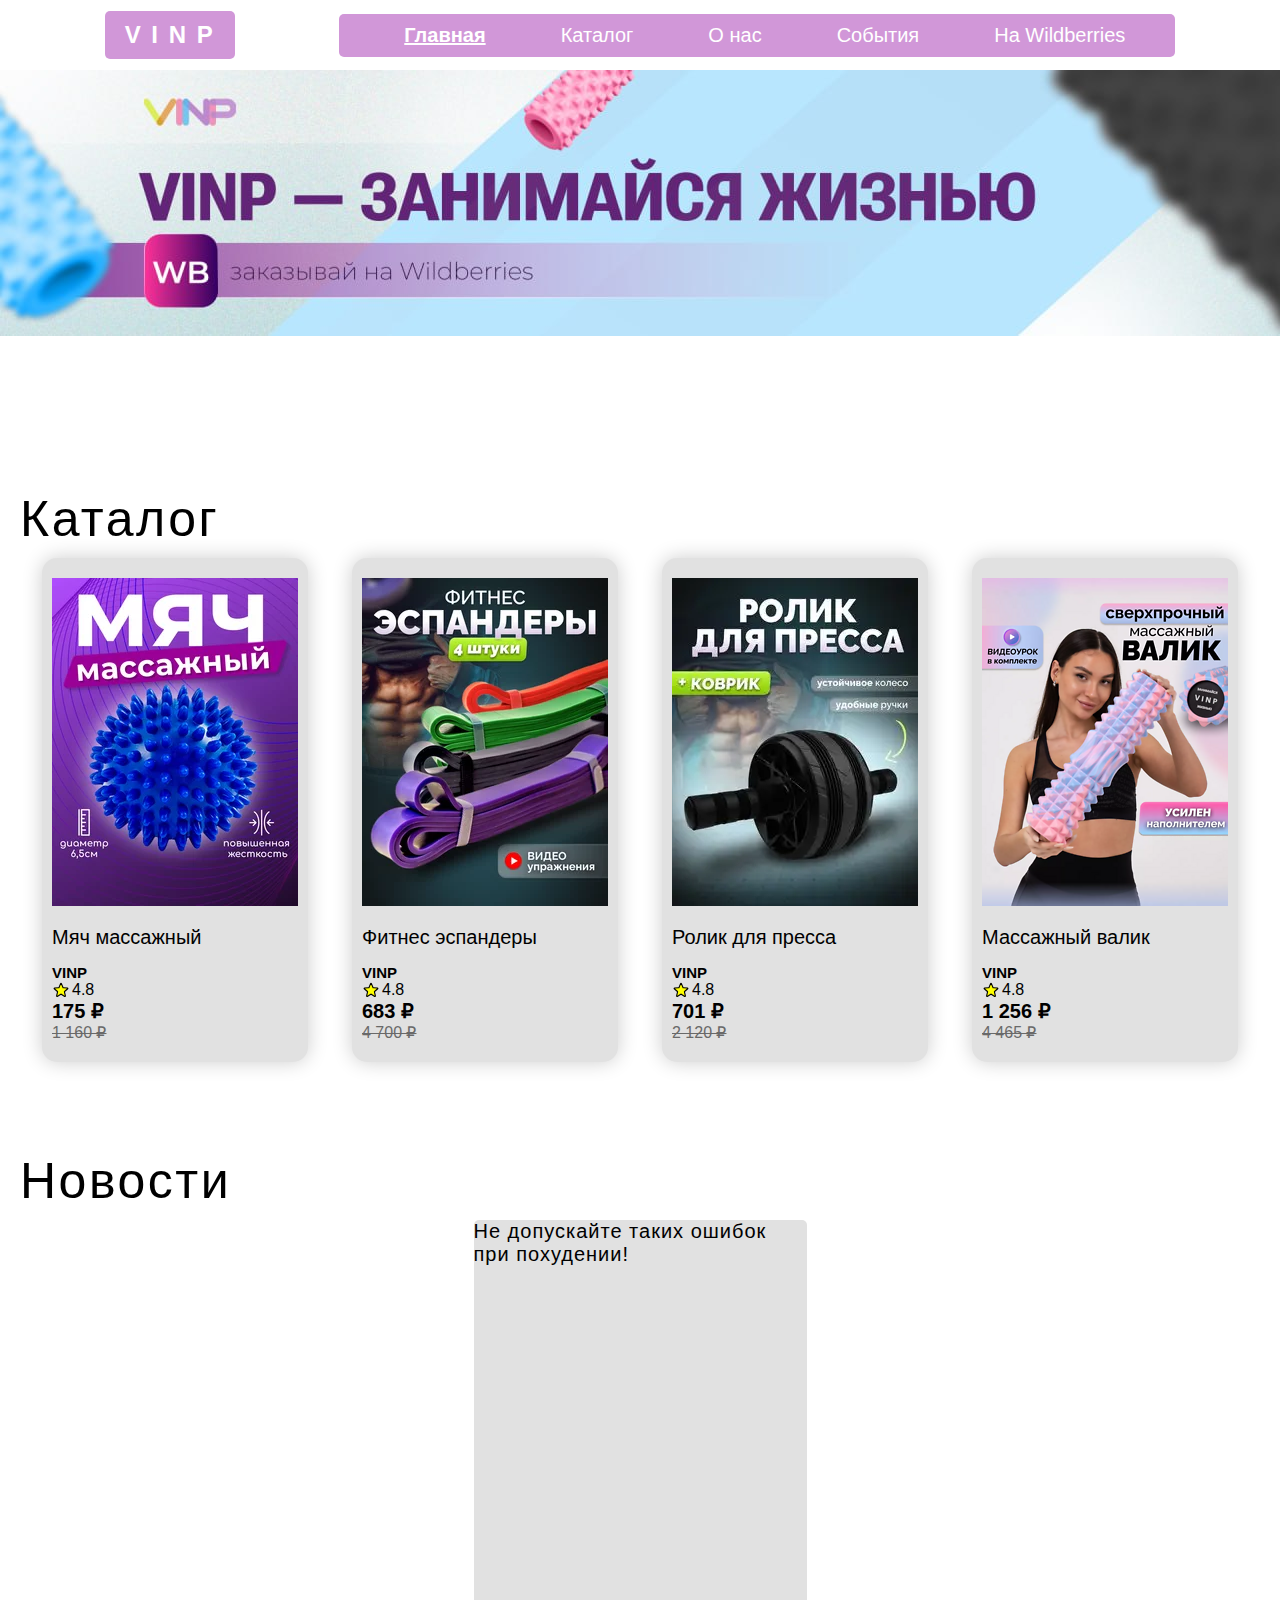
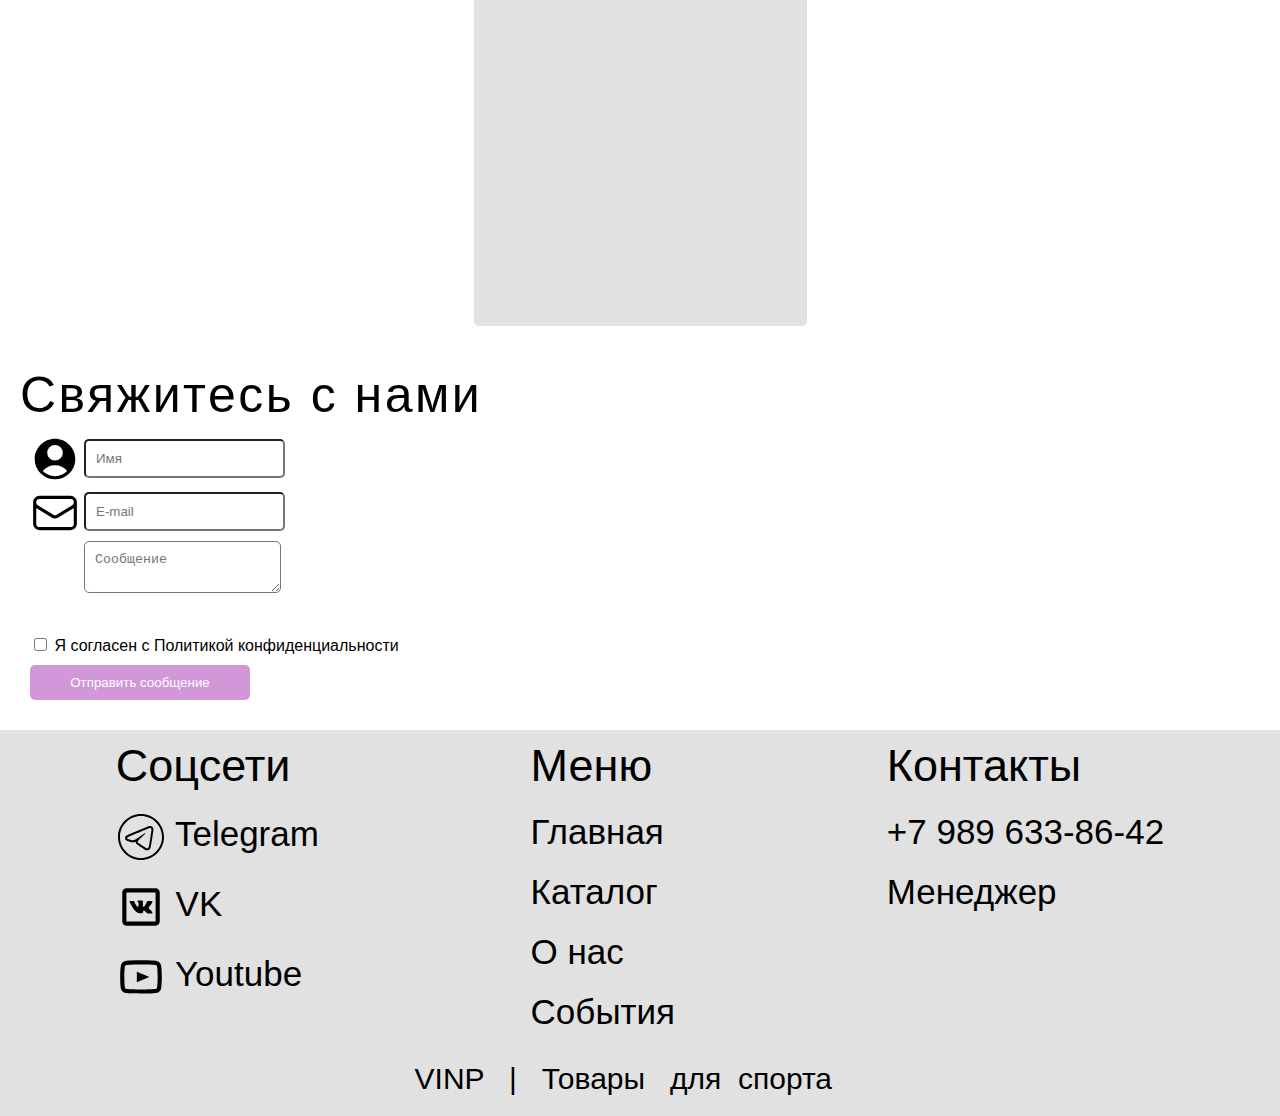
==== commit 5e51e80b: "Четвёртое с половиной пришествие  пришествие" ====
--- a/index.html
+++ b/index.html
@@ -83,6 +83,14 @@
             <p class="katalog-text_price">701 ₽</p>
              <p class="katalog-text"><s>2 120 ₽</s></p>
         </div>
+        <div class="katalog-wrapper">
+            <img src="../images/tovar/valik.png" alt="" class="katalog-image /">
+            <a href="https://www.wildberries.ru/catalog/85853158/detail.aspx" class="katalog-title bold">Массажный валик </a>
+            <p class="katalog-text_vinp">VINP</p>
+            <p class="katalog-text-rating">4.8</p>
+            <p class="katalog-text_price">1 256 ₽</p>
+            <p class="katalog-text"><s>4 465 ₽</s></p>
+        </div>
     </div>
 </section>
 <section class="news">
@@ -139,7 +147,7 @@
             <li class="social-elements">
             <li class="social-elements">
                 <label class="label_1" for="ВКонтакте">
-                    <a href="https://web.telegram.org/a/#6775255874" class="social-elements__link">VK</a>
+                    <a href="https://vk.com/vinp_life" class="social-elements__link">VK</a>
                 </label>
             </li>
             <li class="social-elements">
--- a/css/style.css
+++ b/css/style.css
@@ -9,39 +9,73 @@
 }
 
 /*Слайдер*/
- #slider-container {
+/* Общие стили для слайдера */
+.slider {
+    padding: 20px;
+}
+
+/* Стили контейнера слайдера */
+#slider-container {
     width: 500px;
     overflow: hidden;
     margin: 0 auto;
     position: relative;
-  }
-  #slider-images {
+}
+
+/* Стили блока изображений слайдера */
+#slider-images {
     display: flex;
     transition: transform 0.5s ease;
-    transform: scale (0.6);
-  }
-  .slider-image {
+}
+
+/* Стили отдельного изображения в слайдере */
+.slider-image {
     flex: 0 0 500px;
     height: 300px;
-  }
-  #prev-btn, #next-btn {
-    position: absolute;
-    top: 50%;
-    transform: translateY(-50%);
+    object-fit: cover; /* Исправленный стиль для адаптации изображения */
+}
+
+/* Стили кнопок "назад" и "вперед" */
+#prev-btn, #next-btn {
+    font-family: var( --font-family);
+    top: calc(50% - 30px); /* Положение относительно верхней границы изображения */
     cursor: pointer;
-  }
-  #prev-btn {
-    left: 10px;
-  }
-  #next-btn {
-    right: 10px;
-  }
+    z-index: 1; /* Поднятие кнопок над изображениями */
+    background-color: rgba(0, 0, 0, 0.5); /* Цвет фона с прозрачностью */
+    color: white;
+    padding: 10px;
+    border: none;
+    outline: none;
+    transition: background-color 0.3s ease;
+    background-color: #D197D8;
+}
+
+#prev-btn {
+    left: 10px; /* Положение кнопки "назад" слева */
+}
+
+#next-btn {
+    right: 10px; /* Положение кнопки "вперед" справа */
+}
+/* Стили для контролов (точек) слайдера */
+.slider-controls {
+    display: flex;
+    justify-content: center;
+    margin-top: 10px; /* Отступ между слайдером и контролами */
+}
+
+.slider-button {
+    cursor: pointer;
+    color: white;
+    padding: 10px 20px;
+    margin: 0 5px; /* Уменьшенный отступ между кнопками */
+    border-radius: 5px;
+    transition: background-color 0.3s ease;
+}
+
+
 /*О нас*/
-.second-title {
-    font-family: var(--font-family);
-    font-size: 312px;
-    color: var(--b);
-}
+
 .about-me{
     padding: 20px;
 }
@@ -116,7 +150,6 @@
     display: flex;
     flex-wrap: wrap;
     justify-content: space-around;
-    width:70%;
     margin-left: auto;
     margin-right: auto;
 }
@@ -183,22 +216,20 @@
 /*Новости*/
 
 .news {
-
-
+    padding: 20px;
 }
 
 .news__list {
     display: flex;
     flex-wrap: wrap;
     justify-content: space-around;
+    gap: 20px;
+
 }
 
 .news-wrapper {
     display: flex;
     flex-direction: column;
-    margin-bottom: 30px;
-    padding: 5px 10px;
-
     border-radius: 5px;
     background-color: var(--background-grey);
 
@@ -221,12 +252,16 @@
     min-width: 100%;
 
 }
-
+.news-image{
+    height: 100%;
+}
 .news-text:last-of-type {
     margin-bottom: 0;
 }
 /*Связь*/
-
+.contact-me{
+    padding: 20px;
+}
 .label[for="name"]:before {
     background-image: url('data:image/svg+xml,<svg xmlns="http://www.w3.org/2000/svg" viewBox="0 0 24 24" fill="currentColor" class="w-6 h-6"><path fill-rule="evenodd" d="M18.685 19.097A9.723 9.723 0 0 0 21.75 12c0-5.385-4.365-9.75-9.75-9.75S2.25 6.615 2.25 12a9.723 9.723 0 0 0 3.065 7.097A9.716 9.716 0 0 0 12 21.75a9.716 9.716 0 0 0 6.685-2.653Zm-12.54-1.285A7.486 7.486 0 0 1 12 15a7.486 7.486 0 0 1 5.855 2.812A8.224 8.224 0 0 1 12 20.25a8.224 8.224 0 0 1-5.855-2.438ZM15.75 9a3.75 3.75 0 1 1-7.5 0 3.75 3.75 0 0 1 7.5 0Z" clip-rule="evenodd" /></svg>');
 }
@@ -238,7 +273,7 @@
     display: flex;
     flex-direction: column; /* Располагаем элементы в столбик */
     max-width: 400px;
-    padding-left: 20px;
+    padding-left: 10px;
 }
 
 /* Добавляем закругление углов для всех элементов формы */
@@ -253,17 +288,15 @@
 
 /* Добавляем стили для кнопки */
 button {
-    background-color: #4CAF50; /* Цвет фона */
+    background-color:#D197D8;
     color: white; /* Цвет текста */
     border: none; /* Убираем границу */
     cursor: pointer; /* Изменяем курсор при наведении */
     max-width: 200px;
+
 }
 
 /* При наведении на кнопку */
-button:hover {
-    background-color: #45a049; /* Цвет фона при наведении */
-}
 .checkbox-label{
     font-family: var(--font-family);
     margin-top: 10px;
@@ -284,8 +317,7 @@
     font-size: 20px;
     letter-spacing: 0.05em;
     color: #000;
-    text-align: center;
-    width: 50%;
+    margin-bottom: 10px;
 }
 
 .footer-menu-elements {
@@ -343,7 +375,7 @@
 
 .footer-about {
     font-family: var(--font-family);
-    font-size: 20px;
+    font-size: 30px;
 }
 
 /*Политика конфиденциальности*/
@@ -384,26 +416,18 @@
     color: var(--color-green);
     text-decoration: none;
     transition: opacity .25s ease;
+
 }
 
 a:hover {
     opacity: 70%;
 }
 
-.second-title {
-    position: relative;
-    font-size: 32px;
-    text-align: left;
-    margin-bottom: 20px;
-    left: 20px;
-}
+
 .second-title_footer{
     font-family: var(--font-family);
     font-size: 35px;
 }
-
-
-
 .second-title:after {
     content: "";
 }
@@ -460,96 +484,18 @@
 .menu {
     font-family: var(--font-family);
     display: flex;
-    align-items: center; /* Центрирование элементов по вертикали */
-    justify-content: space-between;
     background-color: #D197D8; /* Цвет заливки */
     padding: 10px 20px; /* Поля вокруг элементов меню */
     border-radius: 5px; /* Закругление краев */
-    margin-right: 10px;
-
-}
-
-.menu-element {
-    margin-right: 30px;
-    font-size: 20px;
-    margin-left: 45px;
+
+}
+
+.menu-element__link {
+    font-size: 20px;
 }
 .menu a.active {
     text-decoration: underline; /* Добавляет подчёркивание для активной ссылки */
     font-weight: bold; /* Устанавливает жирный шрифт для активной ссылки */
-}
-
-/*1920*/
-@media  (width: 1920px) {
-.header {
-    position: relative;
-    height: 60vh;
-}
-
-}
-.menu-element {
-    margin-right: 30px;
-    font-size: 20px;
-    margin-left: 45px;
-}
-.katalog{
-    padding: 40px 20px;
-}
-.about-me{
-    padding: 250px 20px;
-}
-.contact-me{
-     padding: 250px 20px;
-}
-.news{
-    padding: 250px 20px;
-}
-.second-title {
-    font-size: 50px;
-}
-.footer_elements {
-    display: flex;
-    background-color: var(--background-grey);
-    justify-content: space-around;
-    align-items: flex-start;
-    padding: 10px;
-}
-
-
-
-.footer-menu-elements {
-    font-size: 40px;
-}
-.social-elements {
-    font-size: 40px;
-}
-
-.contacts-elements {
-    font-size: 40px;
-}
-
-.label:before,
-.label_1:before {
-    width: 50px;
-    height: 50px;
-}
-
-.label_1[for="TG"]:before {
-    background-image: url('data:image/svg+xml,<svg xmlns="http://www.w3.org/2000/svg" x="0px" y="0px" width="50" height="50" viewBox="0 0 50 50"><path d="M 25 2 C 12.309288 2 2 12.309297 2 25 C 2 37.690703 12.309288 48 25 48 C 37.690712 48 48 37.690703 48 25 C 48 12.309297 37.690712 2 25 2 z M 25 4 C 36.609833 4 46 13.390175 46 25 C 46 36.609825 36.609833 46 25 46 C 13.390167 46 4 36.609825 4 25 C 4 13.390175 13.390167 4 25 4 z M 34.087891 14.035156 C 33.403891 14.035156 32.635328 14.193578 31.736328 14.517578 C 30.340328 15.020578 13.920734 21.992156 12.052734 22.785156 C 10.984734 23.239156 8.9960938 24.083656 8.9960938 26.097656 C 8.9960938 27.432656 9.7783594 28.3875 11.318359 28.9375 C 12.146359 29.2325 14.112906 29.828578 15.253906 30.142578 C 15.737906 30.275578 16.25225 30.34375 16.78125 30.34375 C 17.81625 30.34375 18.857828 30.085859 19.673828 29.630859 C 19.666828 29.798859 19.671406 29.968672 19.691406 30.138672 C 19.814406 31.188672 20.461875 32.17625 21.421875 32.78125 C 22.049875 33.17725 27.179312 36.614156 27.945312 37.160156 C 29.021313 37.929156 30.210813 38.335938 31.382812 38.335938 C 33.622813 38.335938 34.374328 36.023109 34.736328 34.912109 C 35.261328 33.299109 37.227219 20.182141 37.449219 17.869141 C 37.600219 16.284141 36.939641 14.978953 35.681641 14.376953 C 35.210641 14.149953 34.672891 14.035156 34.087891 14.035156 z M 34.087891 16.035156 C 34.362891 16.035156 34.608406 16.080641 34.816406 16.181641 C 35.289406 16.408641 35.530031 16.914688 35.457031 17.679688 C 35.215031 20.202687 33.253938 33.008969 32.835938 34.292969 C 32.477938 35.390969 32.100813 36.335938 31.382812 36.335938 C 30.664813 36.335938 29.880422 36.08425 29.107422 35.53125 C 28.334422 34.97925 23.201281 31.536891 22.488281 31.087891 C 21.863281 30.693891 21.201813 29.711719 22.132812 28.761719 C 22.899812 27.979719 28.717844 22.332938 29.214844 21.835938 C 29.584844 21.464938 29.411828 21.017578 29.048828 21.017578 C 28.923828 21.017578 28.774141 21.070266 28.619141 21.197266 C 28.011141 21.694266 19.534781 27.366266 18.800781 27.822266 C 18.314781 28.124266 17.56225 28.341797 16.78125 28.341797 C 16.44825 28.341797 16.111109 28.301891 15.787109 28.212891 C 14.659109 27.901891 12.750187 27.322734 11.992188 27.052734 C 11.263188 26.792734 10.998047 26.543656 10.998047 26.097656 C 10.998047 25.463656 11.892938 25.026 12.835938 24.625 C 13.831938 24.202 31.066062 16.883437 32.414062 16.398438 C 33.038062 16.172438 33.608891 16.035156 34.087891 16.035156 z"></path></svg>');
-
-.label_1[for="ВКонтакте"]:before {
-    background-image: url('data:image/svg+xml,<svg xmlns="http://www.w3.org/2000/svg" x="0px" y="0px" width="50" height="50" viewBox="0 0 24 24"><path d="M 5 3 C 3.895 3 3 3.895 3 5 L 3 19 C 3 20.105 3.895 21 5 21 L 19 21 C 20.105 21 21 20.105 21 19 L 21 5 C 21 3.895 20.105 3 19 3 L 5 3 z M 5 5 L 19 5 L 19 19 L 5 19 L 5 5 z M 11.791016 8.8574219 C 11.201016 8.8524219 10.700969 8.8600469 10.417969 8.9980469 C 10.229969 9.0900469 10.084828 9.2965937 10.173828 9.3085938 C 10.282828 9.3225937 10.529109 9.3746875 10.662109 9.5546875 C 10.831109 9.7856875 10.826172 10.304688 10.826172 10.304688 C 10.826172 10.304687 10.922656 11.732156 10.597656 11.910156 C 10.374656 12.032156 10.069109 11.784437 9.4121094 10.648438 C 9.0751094 10.065437 8.8222656 9.421875 8.8222656 9.421875 C 8.8222656 9.421875 8.7725469 9.3003281 8.6855469 9.2363281 C 8.5785469 9.1583281 8.4296875 9.1328125 8.4296875 9.1328125 L 6.859375 9.140625 C 6.859375 9.140625 6.6221563 9.1411406 6.5351562 9.2441406 C 6.4581563 9.3361406 6.5292969 9.5175781 6.5292969 9.5175781 C 6.5292969 9.5175781 7.7602969 12.386844 9.1542969 13.839844 C 10.433297 15.171844 11.882812 15.050781 11.882812 15.050781 L 12.541016 15.050781 C 12.541016 15.050781 12.740797 15.062125 12.841797 14.953125 C 12.934797 14.852125 12.931641 14.695312 12.931641 14.695312 C 12.931641 14.695312 12.919125 13.811641 13.328125 13.681641 C 13.732125 13.553641 14.249828 14.535109 14.798828 14.912109 C 15.212828 15.198109 15.529297 15.136719 15.529297 15.136719 L 16.998047 15.117188 C 16.998047 15.117188 17.765297 15.068938 17.404297 14.460938 C 17.374297 14.410937 17.1925 14.013312 16.3125 13.195312 C 15.3905 12.339313 15.514047 12.477094 16.623047 10.996094 C 17.299047 10.095094 17.569375 9.5445938 17.484375 9.3085938 C 17.403375 9.0825937 16.90625 9.1425781 16.90625 9.1425781 L 15.253906 9.1523438 C 15.253906 9.1523438 15.130062 9.1344531 15.039062 9.1894531 C 14.950063 9.2434531 14.892578 9.3671875 14.892578 9.3671875 C 14.892578 9.3671875 14.63125 10.066156 14.28125 10.660156 C 13.54625 11.913156 13.251859 11.978391 13.130859 11.900391 C 12.850859 11.720391 12.921875 11.174156 12.921875 10.785156 C 12.921875 9.5711562 13.1045 9.0645938 12.5625 8.9335938 C 12.3825 8.8895937 12.251016 8.8624219 11.791016 8.8574219 z"></path></svg>');
-}
-
-.label_1[for="Наш Youtube канал"]:before {
-    background-image: url('data:image/svg+xml,<svg xmlns="http://www.w3.org/2000/svg" x="0px" y="0px" width="50" height="50" viewBox="0 0 24 24"><path d="M 12 4 C 12 4 5.7455469 3.9999687 4.1855469 4.4179688 C 3.3245469 4.6479688 2.6479687 5.3255469 2.4179688 6.1855469 C 1.9999687 7.7455469 2 12 2 12 C 2 12 1.9999687 16.254453 2.4179688 17.814453 C 2.6479687 18.675453 3.3255469 19.352031 4.1855469 19.582031 C 5.7455469 20.000031 12 20 12 20 C 12 20 18.254453 20.000031 19.814453 19.582031 C 20.674453 19.352031 21.352031 18.674453 21.582031 17.814453 C 22.000031 16.254453 22 12 22 12 C 22 12 22.000031 7.7455469 21.582031 6.1855469 C 21.352031 5.3255469 20.674453 4.6479688 19.814453 4.4179688 C 18.254453 3.9999687 12 4 12 4 z M 12 6 C 14.882 6 18.490875 6.1336094 19.296875 6.3496094 C 19.465875 6.3946094 19.604391 6.533125 19.650391 6.703125 C 19.891391 7.601125 20 10.342 20 12 C 20 13.658 19.891391 16.397875 19.650391 17.296875 C 19.605391 17.465875 19.466875 17.604391 19.296875 17.650391 C 18.490875 17.866391 14.882 18 12 18 C 9.118 18 5.509125 17.866391 4.703125 17.650391 C 4.534125 17.605391 4.3956094 17.466875 4.3496094 17.296875 C 4.1086094 16.398875 4 13.658 4 12 C 4 10.342 4.1086094 7.602125 4.3496094 6.703125 C 4.3946094 6.534125 4.533125 6.3956094 4.703125 6.3496094 C 5.509125 6.1336094 9.118 6 12 6 z M 10 9.5 L 16 12 L 10 14.5 L 10 9.5 z"></path></svg>');
-}
-
-.footer-about {
-    font-family: var(--font-family);
-    font-size: 40px;
-}
-
 }
 /*1920*/
 @media screen and (width: 1920px) {
@@ -567,17 +513,11 @@
 .katalog{
     padding: 40px 20px;
 }
-.about-me{
-    padding: 40px 20px;
-}
-.contact-me{
-     padding: 40px 20px;
-}
-.news{
-    padding: 40px 20px;
-}
 .second-title {
     font-size: 50px;
+}
+.second-title_footer{
+    font-size: 45px;
 }
 .footer_elements {
     display: flex;
@@ -586,18 +526,15 @@
     align-items: flex-start;
     padding: 10px;
 }
-
-
-
 .footer-menu-elements {
-    font-size: 40px;
+    font-size: 35px;
 }
 .social-elements {
-    font-size: 40px;
+    font-size: 35px;
 }
 
 .contacts-elements {
-    font-size: 40px;
+    font-size: 35px;
 }
 
 .label:before,
@@ -618,13 +555,12 @@
 }
 
 .footer-about {
-    font-family: var(--font-family);
-    font-size: 40px;
+    font-size: 30px;
 }
 
 }
 /*Laptop 1024*/
-@media (width: 1024px) {
+@media (width: 1025px) {
 .header {
     height: 270px;
 }
@@ -662,43 +598,40 @@
 
 .label:before,
 .label_1:before {
-    width: 35px;
-    height: 35px;
+    width: 20px;
+    height: 20px;
 }
 
 .label_1[for="TG"]:before {
-    background-image: url('data:image/svg+xml,<svg xmlns="http://www.w3.org/2000/svg" x="0px" y="0px" width="35" height="35" viewBox="0 0 50 50"><path d="M 25 2 C 12.309288 2 2 12.309297 2 25 C 2 37.690703 12.309288 48 25 48 C 37.690712 48 48 37.690703 48 25 C 48 12.309297 37.690712 2 25 2 z M 25 4 C 36.609833 4 46 13.390175 46 25 C 46 36.609825 36.609833 46 25 46 C 13.390167 46 4 36.609825 4 25 C 4 13.390175 13.390167 4 25 4 z M 34.087891 14.035156 C 33.403891 14.035156 32.635328 14.193578 31.736328 14.517578 C 30.340328 15.020578 13.920734 21.992156 12.052734 22.785156 C 10.984734 23.239156 8.9960938 24.083656 8.9960938 26.097656 C 8.9960938 27.432656 9.7783594 28.3875 11.318359 28.9375 C 12.146359 29.2325 14.112906 29.828578 15.253906 30.142578 C 15.737906 30.275578 16.25225 30.34375 16.78125 30.34375 C 17.81625 30.34375 18.857828 30.085859 19.673828 29.630859 C 19.666828 29.798859 19.671406 29.968672 19.691406 30.138672 C 19.814406 31.188672 20.461875 32.17625 21.421875 32.78125 C 22.049875 33.17725 27.179312 36.614156 27.945312 37.160156 C 29.021313 37.929156 30.210813 38.335938 31.382812 38.335938 C 33.622813 38.335938 34.374328 36.023109 34.736328 34.912109 C 35.261328 33.299109 37.227219 20.182141 37.449219 17.869141 C 37.600219 16.284141 36.939641 14.978953 35.681641 14.376953 C 35.210641 14.149953 34.672891 14.035156 34.087891 14.035156 z M 34.087891 16.035156 C 34.362891 16.035156 34.608406 16.080641 34.816406 16.181641 C 35.289406 16.408641 35.530031 16.914688 35.457031 17.679688 C 35.215031 20.202687 33.253938 33.008969 32.835938 34.292969 C 32.477938 35.390969 32.100813 36.335938 31.382812 36.335938 C 30.664813 36.335938 29.880422 36.08425 29.107422 35.53125 C 28.334422 34.97925 23.201281 31.536891 22.488281 31.087891 C 21.863281 30.693891 21.201813 29.711719 22.132812 28.761719 C 22.899812 27.979719 28.717844 22.332938 29.214844 21.835938 C 29.584844 21.464938 29.411828 21.017578 29.048828 21.017578 C 28.923828 21.017578 28.774141 21.070266 28.619141 21.197266 C 28.011141 21.694266 19.534781 27.366266 18.800781 27.822266 C 18.314781 28.124266 17.56225 28.341797 16.78125 28.341797 C 16.44825 28.341797 16.111109 28.301891 15.787109 28.212891 C 14.659109 27.901891 12.750187 27.322734 11.992188 27.052734 C 11.263188 26.792734 10.998047 26.543656 10.998047 26.097656 C 10.998047 25.463656 11.892938 25.026 12.835938 24.625 C 13.831938 24.202 31.066062 16.883437 32.414062 16.398438 C 33.038062 16.172438 33.608891 16.035156 34.087891 16.035156 z"></path></svg>');
+    background-image: url('data:image/svg+xml,<svg xmlns="http://www.w3.org/2000/svg" x="0px" y="0px" width="20" height="20" viewBox="0 0 50 50"><path d="M 25 2 C 12.309288 2 2 12.309297 2 25 C 2 37.690703 12.309288 48 25 48 C 37.690712 48 48 37.690703 48 25 C 48 12.309297 37.690712 2 25 2 z M 25 4 C 36.609833 4 46 13.390175 46 25 C 46 36.609825 36.609833 46 25 46 C 13.390167 46 4 36.609825 4 25 C 4 13.390175 13.390167 4 25 4 z M 34.087891 14.035156 C 33.403891 14.035156 32.635328 14.193578 31.736328 14.517578 C 30.340328 15.020578 13.920734 21.992156 12.052734 22.785156 C 10.984734 23.239156 8.9960938 24.083656 8.9960938 26.097656 C 8.9960938 27.432656 9.7783594 28.3875 11.318359 28.9375 C 12.146359 29.2325 14.112906 29.828578 15.253906 30.142578 C 15.737906 30.275578 16.25225 30.34375 16.78125 30.34375 C 17.81625 30.34375 18.857828 30.085859 19.673828 29.630859 C 19.666828 29.798859 19.671406 29.968672 19.691406 30.138672 C 19.814406 31.188672 20.461875 32.17625 21.421875 32.78125 C 22.049875 33.17725 27.179312 36.614156 27.945312 37.160156 C 29.021313 37.929156 30.210813 38.335938 31.382812 38.335938 C 33.622813 38.335938 34.374328 36.023109 34.736328 34.912109 C 35.261328 33.299109 37.227219 20.182141 37.449219 17.869141 C 37.600219 16.284141 36.939641 14.978953 35.681641 14.376953 C 35.210641 14.149953 34.672891 14.035156 34.087891 14.035156 z M 34.087891 16.035156 C 34.362891 16.035156 34.608406 16.080641 34.816406 16.181641 C 35.289406 16.408641 35.530031 16.914688 35.457031 17.679688 C 35.215031 20.202687 33.253938 33.008969 32.835938 34.292969 C 32.477938 35.390969 32.100813 36.335938 31.382812 36.335938 C 30.664813 36.335938 29.880422 36.08425 29.107422 35.53125 C 28.334422 34.97925 23.201281 31.536891 22.488281 31.087891 C 21.863281 30.693891 21.201813 29.711719 22.132812 28.761719 C 22.899812 27.979719 28.717844 22.332938 29.214844 21.835938 C 29.584844 21.464938 29.411828 21.017578 29.048828 21.017578 C 28.923828 21.017578 28.774141 21.070266 28.619141 21.197266 C 28.011141 21.694266 19.534781 27.366266 18.800781 27.822266 C 18.314781 28.124266 17.56225 28.341797 16.78125 28.341797 C 16.44825 28.341797 16.111109 28.301891 15.787109 28.212891 C 14.659109 27.901891 12.750187 27.322734 11.992188 27.052734 C 11.263188 26.792734 10.998047 26.543656 10.998047 26.097656 C 10.998047 25.463656 11.892938 25.026 12.835938 24.625 C 13.831938 24.202 31.066062 16.883437 32.414062 16.398438 C 33.038062 16.172438 33.608891 16.035156 34.087891 16.035156 z"></path></svg>');
 }
 
 .label_1[for="ВКонтакте"]:before {
-    background-image: url('data:image/svg+xml,<svg xmlns="http://www.w3.org/2000/svg" x="0px" y="0px" width="35" height="35" viewBox="0 0 24 24"><path d="M 5 3 C 3.895 3 3 3.895 3 5 L 3 19 C 3 20.105 3.895 21 5 21 L 19 21 C 20.105 21 21 20.105 21 19 L 21 5 C 21 3.895 20.105 3 19 3 L 5 3 z M 5 5 L 19 5 L 19 19 L 5 19 L 5 5 z M 11.791016 8.8574219 C 11.201016 8.8524219 10.700969 8.8600469 10.417969 8.9980469 C 10.229969 9.0900469 10.084828 9.2965937 10.173828 9.3085938 C 10.282828 9.3225937 10.529109 9.3746875 10.662109 9.5546875 C 10.831109 9.7856875 10.826172 10.304688 10.826172 10.304688 C 10.826172 10.304687 10.922656 11.732156 10.597656 11.910156 C 10.374656 12.032156 10.069109 11.784437 9.4121094 10.648438 C 9.0751094 10.065437 8.8222656 9.421875 8.8222656 9.421875 C 8.8222656 9.421875 8.7725469 9.3003281 8.6855469 9.2363281 C 8.5785469 9.1583281 8.4296875 9.1328125 8.4296875 9.1328125 L 6.859375 9.140625 C 6.859375 9.140625 6.6221563 9.1411406 6.5351562 9.2441406 C 6.4581563 9.3361406 6.5292969 9.5175781 6.5292969 9.5175781 C 6.5292969 9.5175781 7.7602969 12.386844 9.1542969 13.839844 C 10.433297 15.171844 11.882812 15.050781 11.882812 15.050781 L 12.541016 15.050781 C 12.541016 15.050781 12.740797 15.062125 12.841797 14.953125 C 12.934797 14.852125 12.931641 14.695312 12.931641 14.695312 C 12.931641 14.695312 12.919125 13.811641 13.328125 13.681641 C 13.732125 13.553641 14.249828 14.535109 14.798828 14.912109 C 15.212828 15.198109 15.529297 15.136719 15.529297 15.136719 L 16.998047 15.117188 C 16.998047 15.117188 17.765297 15.068938 17.404297 14.460938 C 17.374297 14.410937 17.1925 14.013312 16.3125 13.195312 C 15.3905 12.339313 15.514047 12.477094 16.623047 10.996094 C 17.299047 10.095094 17.569375 9.5445938 17.484375 9.3085938 C 17.403375 9.0825937 16.90625 9.1425781 16.90625 9.1425781 L 15.253906 9.1523438 C 15.253906 9.1523438 15.130062 9.1344531 15.039062 9.1894531 C 14.950063 9.2434531 14.892578 9.3671875 14.892578 9.3671875 C 14.892578 9.3671875 14.63125 10.066156 14.28125 10.660156 C 13.54625 11.913156 13.251859 11.978391 13.130859 11.900391 C 12.850859 11.720391 12.921875 11.174156 12.921875 10.785156 C 12.921875 9.5711562 13.1045 9.0645938 12.5625 8.9335938 C 12.3825 8.8895937 12.251016 8.8624219 11.791016 8.8574219 z"></path></svg>');
+    background-image: url('data:image/svg+xml,<svg xmlns="http://www.w3.org/2000/svg" x="0px" y="0px" width="20" height="20" viewBox="0 0 24 24"><path d="M 5 3 C 3.895 3 3 3.895 3 5 L 3 19 C 3 20.105 3.895 21 5 21 L 19 21 C 20.105 21 21 20.105 21 19 L 21 5 C 21 3.895 20.105 3 19 3 L 5 3 z M 5 5 L 19 5 L 19 19 L 5 19 L 5 5 z M 11.791016 8.8574219 C 11.201016 8.8524219 10.700969 8.8600469 10.417969 8.9980469 C 10.229969 9.0900469 10.084828 9.2965937 10.173828 9.3085938 C 10.282828 9.3225937 10.529109 9.3746875 10.662109 9.5546875 C 10.831109 9.7856875 10.826172 10.304688 10.826172 10.304688 C 10.826172 10.304687 10.922656 11.732156 10.597656 11.910156 C 10.374656 12.032156 10.069109 11.784437 9.4121094 10.648438 C 9.0751094 10.065437 8.8222656 9.421875 8.8222656 9.421875 C 8.8222656 9.421875 8.7725469 9.3003281 8.6855469 9.2363281 C 8.5785469 9.1583281 8.4296875 9.1328125 8.4296875 9.1328125 L 6.859375 9.140625 C 6.859375 9.140625 6.6221563 9.1411406 6.5351562 9.2441406 C 6.4581563 9.3361406 6.5292969 9.5175781 6.5292969 9.5175781 C 6.5292969 9.5175781 7.7602969 12.386844 9.1542969 13.839844 C 10.433297 15.171844 11.882812 15.050781 11.882812 15.050781 L 12.541016 15.050781 C 12.541016 15.050781 12.740797 15.062125 12.841797 14.953125 C 12.934797 14.852125 12.931641 14.695312 12.931641 14.695312 C 12.931641 14.695312 12.919125 13.811641 13.328125 13.681641 C 13.732125 13.553641 14.249828 14.535109 14.798828 14.912109 C 15.212828 15.198109 15.529297 15.136719 15.529297 15.136719 L 16.998047 15.117188 C 16.998047 15.117188 17.765297 15.068938 17.404297 14.460938 C 17.374297 14.410937 17.1925 14.013312 16.3125 13.195312 C 15.3905 12.339313 15.514047 12.477094 16.623047 10.996094 C 17.299047 10.095094 17.569375 9.5445938 17.484375 9.3085938 C 17.403375 9.0825937 16.90625 9.1425781 16.90625 9.1425781 L 15.253906 9.1523438 C 15.253906 9.1523438 15.130062 9.1344531 15.039062 9.1894531 C 14.950063 9.2434531 14.892578 9.3671875 14.892578 9.3671875 C 14.892578 9.3671875 14.63125 10.066156 14.28125 10.660156 C 13.54625 11.913156 13.251859 11.978391 13.130859 11.900391 C 12.850859 11.720391 12.921875 11.174156 12.921875 10.785156 C 12.921875 9.5711562 13.1045 9.0645938 12.5625 8.9335938 C 12.3825 8.8895937 12.251016 8.8624219 11.791016 8.8574219 z"></path></svg>');
 }
 
 .label_1[for="Наш Youtube канал"]:before {
-    background-image: url('data:image/svg+xml,<svg xmlns="http://www.w3.org/2000/svg" x="0px" y="0px" width="35" height="35" viewBox="0 0 24 24"><path d="M 12 4 C 12 4 5.7455469 3.9999687 4.1855469 4.4179688 C 3.3245469 4.6479688 2.6479687 5.3255469 2.4179688 6.1855469 C 1.9999687 7.7455469 2 12 2 12 C 2 12 1.9999687 16.254453 2.4179688 17.814453 C 2.6479687 18.675453 3.3255469 19.352031 4.1855469 19.582031 C 5.7455469 20.000031 12 20 12 20 C 12 20 18.254453 20.000031 19.814453 19.582031 C 20.674453 19.352031 21.352031 18.674453 21.582031 17.814453 C 22.000031 16.254453 22 12 22 12 C 22 12 22.000031 7.7455469 21.582031 6.1855469 C 21.352031 5.3255469 20.674453 4.6479688 19.814453 4.4179688 C 18.254453 3.9999687 12 4 12 4 z M 12 6 C 14.882 6 18.490875 6.1336094 19.296875 6.3496094 C 19.465875 6.3946094 19.604391 6.533125 19.650391 6.703125 C 19.891391 7.601125 20 10.342 20 12 C 20 13.658 19.891391 16.397875 19.650391 17.296875 C 19.605391 17.465875 19.466875 17.604391 19.296875 17.650391 C 18.490875 17.866391 14.882 18 12 18 C 9.118 18 5.509125 17.866391 4.703125 17.650391 C 4.534125 17.605391 4.3956094 17.466875 4.3496094 17.296875 C 4.1086094 16.398875 4 13.658 4 12 C 4 10.342 4.1086094 7.602125 4.3496094 6.703125 C 4.3946094 6.534125 4.533125 6.3956094 4.703125 6.3496094 C 5.509125 6.1336094 9.118 6 12 6 z M 10 9.5 L 16 12 L 10 14.5 L 10 9.5 z"></path></svg>');
+    background-image: url('data:image/svg+xml,<svg xmlns="http://www.w3.org/2000/svg" x="0px" y="0px" width="20" height="20" viewBox="0 0 24 24"><path d="M 12 4 C 12 4 5.7455469 3.9999687 4.1855469 4.4179688 C 3.3245469 4.6479688 2.6479687 5.3255469 2.4179688 6.1855469 C 1.9999687 7.7455469 2 12 2 12 C 2 12 1.9999687 16.254453 2.4179688 17.814453 C 2.6479687 18.675453 3.3255469 19.352031 4.1855469 19.582031 C 5.7455469 20.000031 12 20 12 20 C 12 20 18.254453 20.000031 19.814453 19.582031 C 20.674453 19.352031 21.352031 18.674453 21.582031 17.814453 C 22.000031 16.254453 22 12 22 12 C 22 12 22.000031 7.7455469 21.582031 6.1855469 C 21.352031 5.3255469 20.674453 4.6479688 19.814453 4.4179688 C 18.254453 3.9999687 12 4 12 4 z M 12 6 C 14.882 6 18.490875 6.1336094 19.296875 6.3496094 C 19.465875 6.3946094 19.604391 6.533125 19.650391 6.703125 C 19.891391 7.601125 20 10.342 20 12 C 20 13.658 19.891391 16.397875 19.650391 17.296875 C 19.605391 17.465875 19.466875 17.604391 19.296875 17.650391 C 18.490875 17.866391 14.882 18 12 18 C 9.118 18 5.509125 17.866391 4.703125 17.650391 C 4.534125 17.605391 4.3956094 17.466875 4.3496094 17.296875 C 4.1086094 16.398875 4 13.658 4 12 C 4 10.342 4.1086094 7.602125 4.3496094 6.703125 C 4.3946094 6.534125 4.533125 6.3956094 4.703125 6.3496094 C 5.509125 6.1336094 9.118 6 12 6 z M 10 9.5 L 16 12 L 10 14.5 L 10 9.5 z"></path></svg>');
 }
 
 .footer-about {
     font-size: 25px;
 }
-.footer_elements > ul:first-child,
-.footer_elements > ul:last-child {
-    padding: 0 70px;
-}
+
 }
 /*Tablet 768*/
-@media (max-width:768px) {
+@media (width >= 768px) and (width <= 1023px) {
 
 .header {
     position: relative;
-    height: 50vh;
 }
 .header_top{
    flex-direction: column;
    height: 20vh;
+   gap: 20px;
 }
 .header__background{
-    margin-top: 120px;
+    margin-top: 140px;
 }
 .navigation{
     margin: 20px 0px;
@@ -708,10 +641,8 @@
   flex-direction: row; /* Располагаем элементы в колонну */
   align-items: flex-start;
   white-space: nowrap; /* Запрещаем перенос текста на новую строку */
-
-  margin-top: 0px;
+  width: 100vw;
   padding: 11px 0px;
-  left: 0;
 }
 .logo{
     justify-content: center;
@@ -745,7 +676,7 @@
 }
 .second-title {
     font-size: 35px;
-    left: 20px;
+    text-align: center;
 }
 .second-title_footer{
     font-size: 35px;
@@ -783,14 +714,18 @@
 .footer-about {
     font-family: var(--font-family);
     font-size: 25px;
-    align-items: center;
 }
 }
 /*Mobile*/
-@media (width >= 319px) and (width <= 426px) {
+@media (width >= 319px) and (width <= 540px) {
+.second-title {
+    font-size: 20px;
+    margin: auto;
+    text-align: center;
+}
 .header {
     position: relative;
-    height: 40vh;
+    height: 35vh;
 }
 .header__background {
    display: none;
@@ -804,7 +739,6 @@
     flex-direction: column;
     align-items: center;
     justify-content: space-evenly;
-    margin-top: 50px;
     gap: 10px;
     height: 70px;
     color: black;
@@ -826,7 +760,9 @@
   max-width: 100%; /* Чтобы изображения не выходили за пределы контейнера */
   height: auto; /* Автоматическая высота, чтобы соответствовать измененной ширине */
 }
-
+.about-me__title{
+    margin-top: 20px;
+}
 .slider-image {
   flex: 0 0 100%; /* Изменяем ширину изображений на 100%, чтобы они занимали всю ширину контейнера */
   max-width: 100%; /* Чтобы изображения не выходили за пределы контейнера */
@@ -834,13 +770,19 @@
 }
 .news-list{
     width: 50%;
+
 }
 .contact-me {
     margin-top: 20px;
+    padding:0px;
+}
+.news__list{
+    gap: 20px;
 }
 .form{
     padding: 10px;
 }
+
 .footer_elements {
     display: flex;
     flex-direction: column;
@@ -848,23 +790,42 @@
     justify-content: space-around;
     gap: 20px;
 }
+
 .second-title_footer{
-    font-size: 25px;
+    font-size: 20px;
 }
 .footer-menu-elements {
-    font-size: 20px;
+    font-size: 15px;
 }
 .social-elements {
-    font-size: 20px;
+    font-size: 15px;
 }
 
 .contacts-elements {
-    font-size: 20px;
+    font-size: 15px;
+}
+.label:before,
+.label_1:before {
+    width: 20px;
+    height: 20px;
+}
+
+.label_1[for="TG"]:before {
+    background-image: url('data:image/svg+xml,<svg xmlns="http://www.w3.org/2000/svg" x="0px" y="0px" width="20" height="20" viewBox="0 0 50 50"><path d="M 25 2 C 12.309288 2 2 12.309297 2 25 C 2 37.690703 12.309288 48 25 48 C 37.690712 48 48 37.690703 48 25 C 48 12.309297 37.690712 2 25 2 z M 25 4 C 36.609833 4 46 13.390175 46 25 C 46 36.609825 36.609833 46 25 46 C 13.390167 46 4 36.609825 4 25 C 4 13.390175 13.390167 4 25 4 z M 34.087891 14.035156 C 33.403891 14.035156 32.635328 14.193578 31.736328 14.517578 C 30.340328 15.020578 13.920734 21.992156 12.052734 22.785156 C 10.984734 23.239156 8.9960938 24.083656 8.9960938 26.097656 C 8.9960938 27.432656 9.7783594 28.3875 11.318359 28.9375 C 12.146359 29.2325 14.112906 29.828578 15.253906 30.142578 C 15.737906 30.275578 16.25225 30.34375 16.78125 30.34375 C 17.81625 30.34375 18.857828 30.085859 19.673828 29.630859 C 19.666828 29.798859 19.671406 29.968672 19.691406 30.138672 C 19.814406 31.188672 20.461875 32.17625 21.421875 32.78125 C 22.049875 33.17725 27.179312 36.614156 27.945312 37.160156 C 29.021313 37.929156 30.210813 38.335938 31.382812 38.335938 C 33.622813 38.335938 34.374328 36.023109 34.736328 34.912109 C 35.261328 33.299109 37.227219 20.182141 37.449219 17.869141 C 37.600219 16.284141 36.939641 14.978953 35.681641 14.376953 C 35.210641 14.149953 34.672891 14.035156 34.087891 14.035156 z M 34.087891 16.035156 C 34.362891 16.035156 34.608406 16.080641 34.816406 16.181641 C 35.289406 16.408641 35.530031 16.914688 35.457031 17.679688 C 35.215031 20.202687 33.253938 33.008969 32.835938 34.292969 C 32.477938 35.390969 32.100813 36.335938 31.382812 36.335938 C 30.664813 36.335938 29.880422 36.08425 29.107422 35.53125 C 28.334422 34.97925 23.201281 31.536891 22.488281 31.087891 C 21.863281 30.693891 21.201813 29.711719 22.132812 28.761719 C 22.899812 27.979719 28.717844 22.332938 29.214844 21.835938 C 29.584844 21.464938 29.411828 21.017578 29.048828 21.017578 C 28.923828 21.017578 28.774141 21.070266 28.619141 21.197266 C 28.011141 21.694266 19.534781 27.366266 18.800781 27.822266 C 18.314781 28.124266 17.56225 28.341797 16.78125 28.341797 C 16.44825 28.341797 16.111109 28.301891 15.787109 28.212891 C 14.659109 27.901891 12.750187 27.322734 11.992188 27.052734 C 11.263188 26.792734 10.998047 26.543656 10.998047 26.097656 C 10.998047 25.463656 11.892938 25.026 12.835938 24.625 C 13.831938 24.202 31.066062 16.883437 32.414062 16.398438 C 33.038062 16.172438 33.608891 16.035156 34.087891 16.035156 z"></path></svg>');
+}
+
+.label_1[for="ВКонтакте"]:before {
+    background-image: url('data:image/svg+xml,<svg xmlns="http://www.w3.org/2000/svg" x="0px" y="0px" width="20" height="20" viewBox="0 0 24 24"><path d="M 5 3 C 3.895 3 3 3.895 3 5 L 3 19 C 3 20.105 3.895 21 5 21 L 19 21 C 20.105 21 21 20.105 21 19 L 21 5 C 21 3.895 20.105 3 19 3 L 5 3 z M 5 5 L 19 5 L 19 19 L 5 19 L 5 5 z M 11.791016 8.8574219 C 11.201016 8.8524219 10.700969 8.8600469 10.417969 8.9980469 C 10.229969 9.0900469 10.084828 9.2965937 10.173828 9.3085938 C 10.282828 9.3225937 10.529109 9.3746875 10.662109 9.5546875 C 10.831109 9.7856875 10.826172 10.304688 10.826172 10.304688 C 10.826172 10.304687 10.922656 11.732156 10.597656 11.910156 C 10.374656 12.032156 10.069109 11.784437 9.4121094 10.648438 C 9.0751094 10.065437 8.8222656 9.421875 8.8222656 9.421875 C 8.8222656 9.421875 8.7725469 9.3003281 8.6855469 9.2363281 C 8.5785469 9.1583281 8.4296875 9.1328125 8.4296875 9.1328125 L 6.859375 9.140625 C 6.859375 9.140625 6.6221563 9.1411406 6.5351562 9.2441406 C 6.4581563 9.3361406 6.5292969 9.5175781 6.5292969 9.5175781 C 6.5292969 9.5175781 7.7602969 12.386844 9.1542969 13.839844 C 10.433297 15.171844 11.882812 15.050781 11.882812 15.050781 L 12.541016 15.050781 C 12.541016 15.050781 12.740797 15.062125 12.841797 14.953125 C 12.934797 14.852125 12.931641 14.695312 12.931641 14.695312 C 12.931641 14.695312 12.919125 13.811641 13.328125 13.681641 C 13.732125 13.553641 14.249828 14.535109 14.798828 14.912109 C 15.212828 15.198109 15.529297 15.136719 15.529297 15.136719 L 16.998047 15.117188 C 16.998047 15.117188 17.765297 15.068938 17.404297 14.460938 C 17.374297 14.410937 17.1925 14.013312 16.3125 13.195312 C 15.3905 12.339313 15.514047 12.477094 16.623047 10.996094 C 17.299047 10.095094 17.569375 9.5445938 17.484375 9.3085938 C 17.403375 9.0825937 16.90625 9.1425781 16.90625 9.1425781 L 15.253906 9.1523438 C 15.253906 9.1523438 15.130062 9.1344531 15.039062 9.1894531 C 14.950063 9.2434531 14.892578 9.3671875 14.892578 9.3671875 C 14.892578 9.3671875 14.63125 10.066156 14.28125 10.660156 C 13.54625 11.913156 13.251859 11.978391 13.130859 11.900391 C 12.850859 11.720391 12.921875 11.174156 12.921875 10.785156 C 12.921875 9.5711562 13.1045 9.0645938 12.5625 8.9335938 C 12.3825 8.8895937 12.251016 8.8624219 11.791016 8.8574219 z"></path></svg>');
+}
+
+.label_1[for="Наш Youtube канал"]:before {
+    background-image: url('data:image/svg+xml,<svg xmlns="http://www.w3.org/2000/svg" x="0px" y="0px" width="20" height="20" viewBox="0 0 24 24"><path d="M 12 4 C 12 4 5.7455469 3.9999687 4.1855469 4.4179688 C 3.3245469 4.6479688 2.6479687 5.3255469 2.4179688 6.1855469 C 1.9999687 7.7455469 2 12 2 12 C 2 12 1.9999687 16.254453 2.4179688 17.814453 C 2.6479687 18.675453 3.3255469 19.352031 4.1855469 19.582031 C 5.7455469 20.000031 12 20 12 20 C 12 20 18.254453 20.000031 19.814453 19.582031 C 20.674453 19.352031 21.352031 18.674453 21.582031 17.814453 C 22.000031 16.254453 22 12 22 12 C 22 12 22.000031 7.7455469 21.582031 6.1855469 C 21.352031 5.3255469 20.674453 4.6479688 19.814453 4.4179688 C 18.254453 3.9999687 12 4 12 4 z M 12 6 C 14.882 6 18.490875 6.1336094 19.296875 6.3496094 C 19.465875 6.3946094 19.604391 6.533125 19.650391 6.703125 C 19.891391 7.601125 20 10.342 20 12 C 20 13.658 19.891391 16.397875 19.650391 17.296875 C 19.605391 17.465875 19.466875 17.604391 19.296875 17.650391 C 18.490875 17.866391 14.882 18 12 18 C 9.118 18 5.509125 17.866391 4.703125 17.650391 C 4.534125 17.605391 4.3956094 17.466875 4.3496094 17.296875 C 4.1086094 16.398875 4 13.658 4 12 C 4 10.342 4.1086094 7.602125 4.3496094 6.703125 C 4.3946094 6.534125 4.533125 6.3956094 4.703125 6.3496094 C 5.509125 6.1336094 9.118 6 12 6 z M 10 9.5 L 16 12 L 10 14.5 L 10 9.5 z"></path></svg>');
 }
 
 .footer-about {
     font-family: var(--font-family);
     align-items: center;
+    font-size: 15px;
 }
 }
 
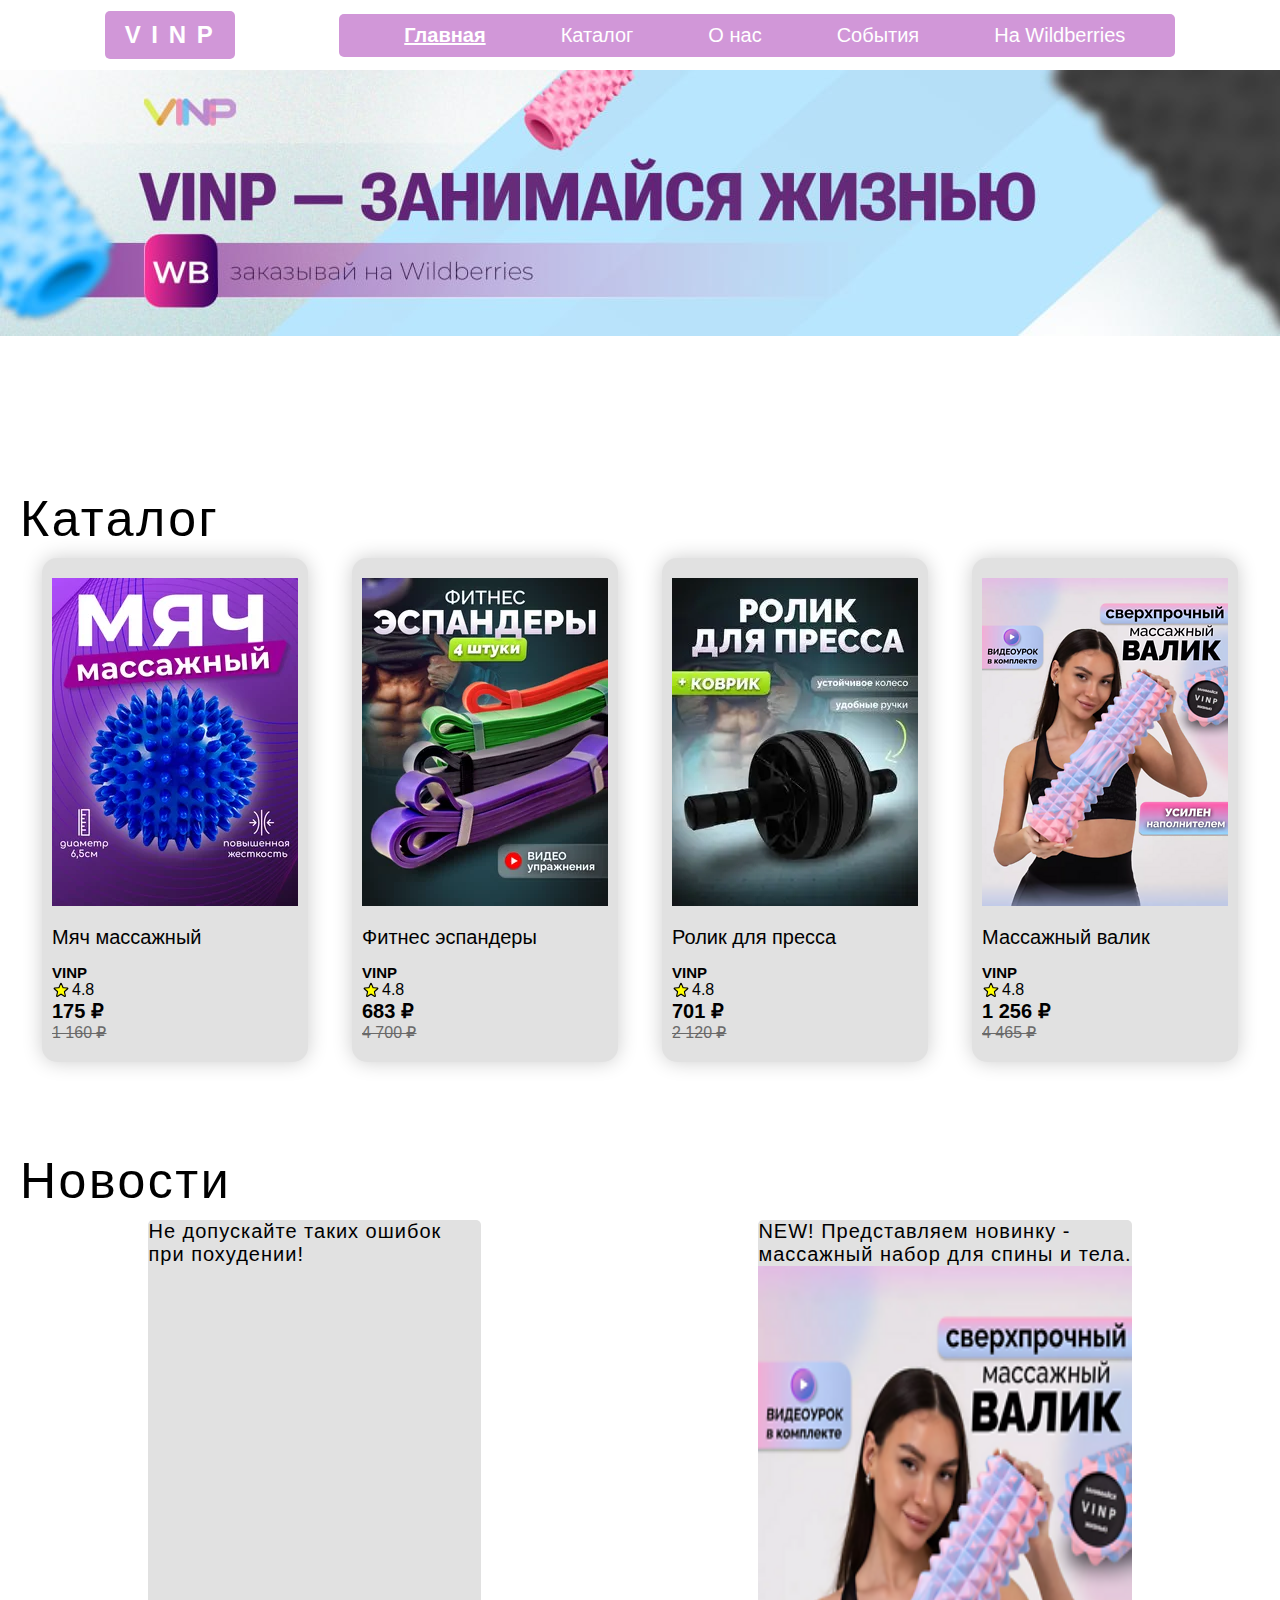
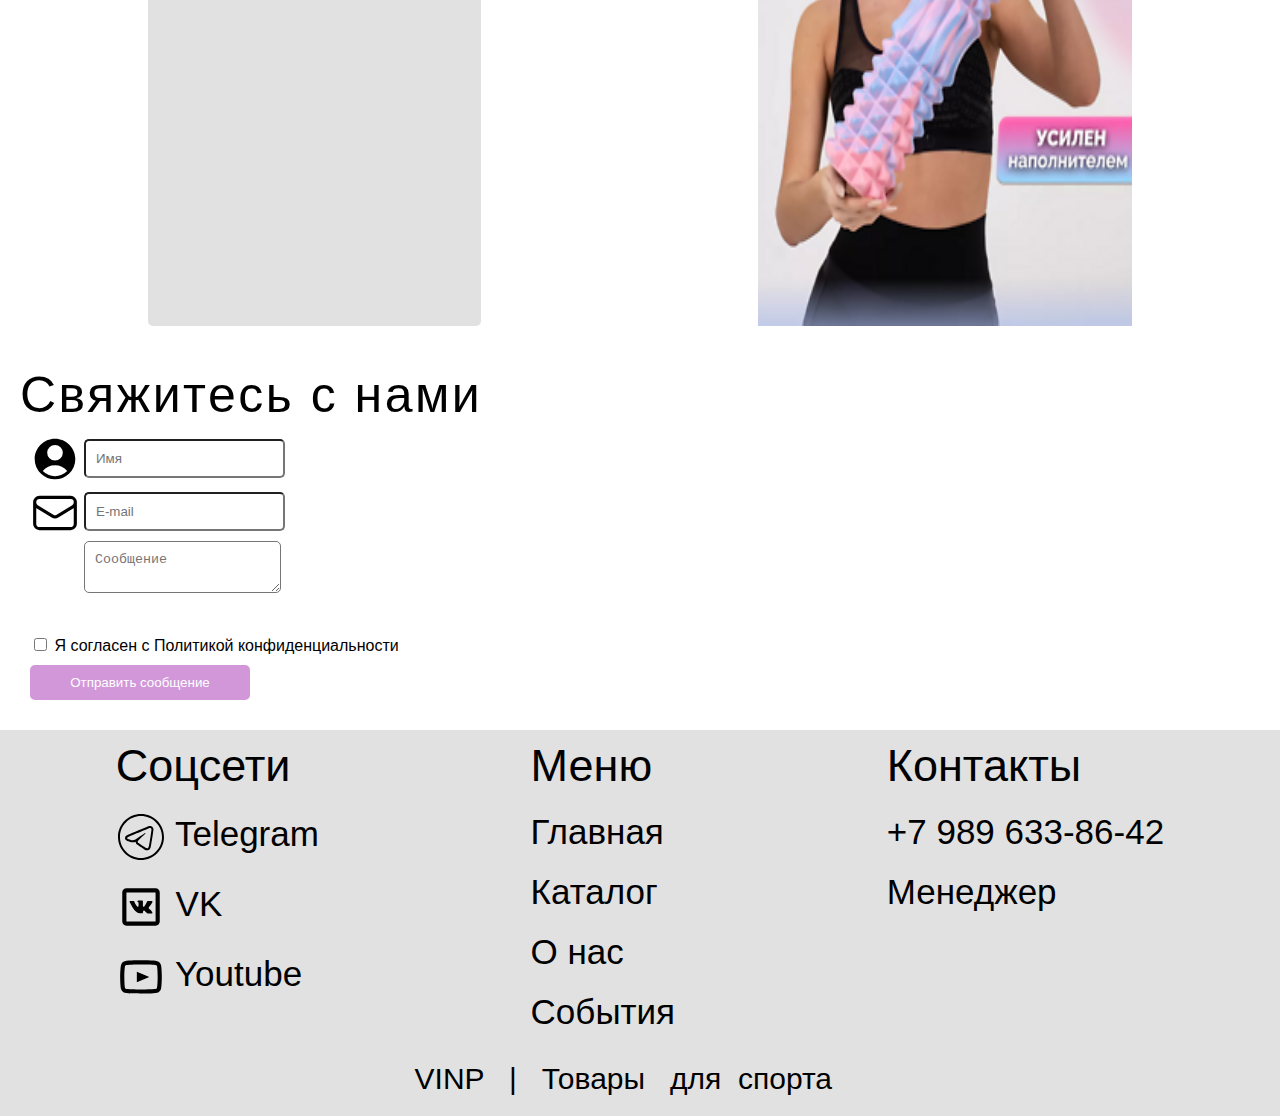
==== commit f4202bfc: "Четвёртое с 1/6 пришествие" ====
--- a/index.html
+++ b/index.html
@@ -10,25 +10,23 @@
     <link rel="icon" href="icon.ico" type="image/x-icon">
     <link rel="stylesheet" href="css/reset.css">
     <link rel="stylesheet" href="css/style.css">
-    <!-- Yandex.Metrika counter -->
-    <script type="text/javascript">
-        (function(m,e,t,r,i,k,a){m[i]=m[i]||function(){(m[i].a=m[i].a||[]).push(arguments)};
-        m[i].l=1*new Date();
-        for (var j = 0; j < document.scripts.length; j++) {if (document.scripts[j].src === r) { return; }}
-        k=e.createElement(t),a=e.getElementsByTagName(t)[0],k.async=1,k.src=r,a.parentNode.insertBefore(k,a)})
-        (window, document, "script", "https://mc.yandex.ru/metrika/tag.js", "ym");
+   <!-- Yandex.Metrika counter -->
+<script type="text/javascript" >
+   (function(m,e,t,r,i,k,a){m[i]=m[i]||function(){(m[i].a=m[i].a||[]).push(arguments)};
+   m[i].l=1*new Date();
+   for (var j = 0; j < document.scripts.length; j++) {if (document.scripts[j].src === r) { return; }}
+   k=e.createElement(t),a=e.getElementsByTagName(t)[0],k.async=1,k.src=r,a.parentNode.insertBefore(k,a)})
+   (window, document, "script", "https://mc.yandex.ru/metrika/tag.js", "ym");
 
-        ym(97582205, "init", {
-             clickmap:true,
-             trackLinks:true,
-             accurateTrackBounce:true,
-             webvisor:true
-        });
-    </script>
-    <noscript>
-        <div><img src="https://mc.yandex.ru/watch/97582205" style="position:absolute; left:-9999px;" alt=""/></div>
-    </noscript>
-    <!-- /Yandex.Metrika counter -->
+   ym(97647324, "init", {
+        clickmap:true,
+        trackLinks:true,
+        accurateTrackBounce:true,
+        ecommerce:"dataLayer"
+   });
+</script>
+<noscript><div><img src="https://mc.yandex.ru/watch/97647324" style="position:absolute; left:-9999px;" alt="" /></div></noscript>
+<!-- /Yandex.Metrika counter -->
 </head>
 <body>
 <header class="header">
@@ -101,6 +99,10 @@
             <iframe class="video" src="https://vk.com/video_ext.php?oid=-121806510&id=456239042&hash=e8f852572116f523"
                     width="333" height="660" frameborder="0" allowfullscreen="1"
                     allow="autoplay; encrypted-media; fullscreen; picture-in-picture"></iframe>
+        </div>
+        <div class="news-wrapper">
+            <p class="news-text">NEW! Представляем новинку - <br> <a href ="https://www.wildberries.ru/catalog/188151761/detail.aspx"> массажный набор для спины и тела.</a></p>
+            <img src="../images/tovar/valik.png" alt="" class="news-image">
         </div>
     </div>
 </section>
--- a/css/style.css
+++ b/css/style.css
@@ -1,3 +1,24 @@
+/*Общие стили*/
+a {
+    color: var(--color-green);
+    text-decoration: none;
+    transition: opacity .25s ease;
+}
+
+a:hover {
+    opacity: 70%;
+}
+.second-title_footer{
+    font-family: var(--font-family);
+    font-size: 35px;
+}
+.second-title:after {
+    content: "";
+}
+.cls {
+    clear: both;
+}
+
 /*Переменные*/
 :root {
 
@@ -7,6 +28,137 @@
     --background-grey: #e1e1e1;
     --font-family: 'Roboto', sans-serif;
 }
+/*Header*/
+.logo {
+    display: inline-block;
+    font-family: Arial, sans-serif;
+    font-size: 24px;
+    font-weight: bold;
+    text-transform: uppercase;
+    letter-spacing: 2px;
+    color: rgb(0, 0, 0);
+    text-decoration: none;
+    padding: 10px 20px;
+    background-color:#D197D8;
+    border-radius: 5px;
+}
+
+.logo:hover {
+    background-color: #ccc;
+}
+
+.header {
+    position: relative;
+    height: 50vh;
+}
+
+.header__background {
+    position: absolute;
+
+    width: 100%;
+    object-fit: cover;
+    margin-top: 70px;
+}
+.header_top {
+    position: relative;
+    display: flex;
+    align-items: center;
+    justify-content: space-evenly;
+
+    height: 70px;
+    color: black;
+    z-index: 2;
+}
+
+.header_top a {
+    color: white;
+}
+.menu {
+    font-family: var(--font-family);
+    display: flex;
+    background-color: #D197D8;
+    padding: 10px 20px;
+    border-radius: 5px;
+
+}
+
+.menu-element__link {
+    font-size: 20px;
+}
+.menu a.active {
+    text-decoration: underline;
+    font-weight: bold;
+}
+/*Каталог*/
+.katalog {
+
+}
+
+.katalog__list {
+    display: flex;
+    flex-wrap: wrap;
+    justify-content: space-around;
+    margin-left: auto;
+    margin-right: auto;
+}
+
+.katalog-wrapper {
+    background-color: var(--background-grey);
+    display: flex;
+    flex-direction: column;
+    align-items: flex-start;
+    margin-bottom: 30px;
+    padding: 20px 10px;
+    border-radius: 15px;
+    box-shadow: 0px 0px 20px rgba(0, 0, 0, 0.2);
+}
+
+.katalog-image {
+    margin-bottom: 20px;
+    width: 100%;
+}
+
+.katalog-title {
+    font-family: var(--font-family);
+    margin-bottom: 15px;
+    font-size: 20px;
+    color: inherit;
+    text-decoration: none;
+    display: block;
+}
+
+.katalog-text {
+    font-family: var(--font-family);
+    color: var(--color-text);
+    margin-bottom: 10px;
+}
+
+.katalog-text:last-of-type {
+    margin-bottom: 0;
+}
+
+.katalog-text_price {
+    font-family: var(--font-family);
+    font-weight: bold;
+    font-size: 20px;
+}
+
+.katalog-text_vinp {
+    font-family: var(--font-family);
+    font-weight: bold;
+    font-size: 15px;
+}
+
+.katalog-text-rating {
+    font-family: var(--font-family);
+    background-image: url('data:image/svg+xml;utf8,<svg xmlns="http://www.w3.org/2000/svg" fill="yellow" viewBox="0 0 24 24" stroke-width="1.5" stroke="currentColor" class="size-6"><path stroke-linecap="round" stroke-linejoin="round" d="M11.48 3.499a.562.562 0 0 1 1.04 0l2.125 5.111a.563.563 0 0 0 .475.345l5.518.442c.499.04.701.663.321.988l-4.204 3.602a.563.563 0 0 0-.182.557l1.285 5.385a.562.562 0 0 1-.84.61l-4.725-2.885a.562.562 0 0 0-.586 0L6.982 20.54a.562.562 0 0 1-.84-.61l1.285-5.386a.562.562 0 0 0-.182-.557l-4.204-3.602a.562.562 0 0 1 .321-.988l5.518-.442a.563.563 0 0 0 .475-.345L11.48 3.5Z" /></svg>');
+    background-repeat: no-repeat;
+    background-size: contain;
+    background-position: left center;
+    padding-left: 20px;
+    display: inline-block;
+}
+
 
 /*Слайдер*/
 /* Общие стили для слайдера */
@@ -32,16 +184,16 @@
 .slider-image {
     flex: 0 0 500px;
     height: 300px;
-    object-fit: cover; /* Исправленный стиль для адаптации изображения */
+    object-fit: cover;
 }
 
 /* Стили кнопок "назад" и "вперед" */
 #prev-btn, #next-btn {
     font-family: var( --font-family);
-    top: calc(50% - 30px); /* Положение относительно верхней границы изображения */
+    top: calc(50% - 30px);
     cursor: pointer;
-    z-index: 1; /* Поднятие кнопок над изображениями */
-    background-color: rgba(0, 0, 0, 0.5); /* Цвет фона с прозрачностью */
+    z-index: 1;
+    background-color: rgba(0, 0, 0, 0.5);
     color: white;
     padding: 10px;
     border: none;
@@ -51,29 +203,27 @@
 }
 
 #prev-btn {
-    left: 10px; /* Положение кнопки "назад" слева */
+    left: 10px;
 }
 
 #next-btn {
-    right: 10px; /* Положение кнопки "вперед" справа */
+    right: 10px;
 }
 /* Стили для контролов (точек) слайдера */
 .slider-controls {
     display: flex;
     justify-content: center;
-    margin-top: 10px; /* Отступ между слайдером и контролами */
+    margin-top: 10px;
 }
 
 .slider-button {
     cursor: pointer;
     color: white;
     padding: 10px 20px;
-    margin: 0 5px; /* Уменьшенный отступ между кнопками */
+    margin: 0 5px;
     border-radius: 5px;
     transition: background-color 0.3s ease;
 }
-
-
 /*О нас*/
 
 .about-me{
@@ -141,78 +291,6 @@
     border-width: 2px;
 }
 
-/*Каталог*/
-.katalog {
-
-}
-
-.katalog__list {
-    display: flex;
-    flex-wrap: wrap;
-    justify-content: space-around;
-    margin-left: auto;
-    margin-right: auto;
-}
-
-.katalog-wrapper {
-    background-color: var(--background-grey);
-    display: flex; /* Используем flexbox для управления расположением элементов */
-    flex-direction: column;
-    align-items: flex-start; /* Выравниваем элементы по левому краю */
-    margin-bottom: 30px;
-    padding: 20px 10px;
-    border-radius: 15px;
-    box-shadow: 0px 0px 20px rgba(0, 0, 0, 0.2);
-}
-
-.katalog-image {
-    margin-bottom: 20px;
-    width: 100%; /* Чтобы изображение занимало всю доступную ширину блока */
-}
-
-.katalog-title {
-    font-family: var(--font-family);
-    margin-bottom: 15px;
-    font-size: 20px;
-    color: inherit;
-    text-decoration: none;
-    display: block;
-}
-
-.katalog-text {
-    font-family: var(--font-family);
-    color: var(--color-text);
-    margin-bottom: 10px;
-}
-
-.katalog-text:last-of-type {
-    margin-bottom: 0;
-}
-
-.katalog-text_price {
-    font-family: var(--font-family);
-    font-weight: bold;
-    font-size: 20px;
-}
-
-.katalog-text_vinp {
-    font-family: var(--font-family);
-    font-weight: bold;
-    font-size: 15px;
-}
-
-.katalog-text-rating {
-    font-family: var(--font-family);
-    background-image: url('data:image/svg+xml;utf8,<svg xmlns="http://www.w3.org/2000/svg" fill="yellow" viewBox="0 0 24 24" stroke-width="1.5" stroke="currentColor" class="size-6"><path stroke-linecap="round" stroke-linejoin="round" d="M11.48 3.499a.562.562 0 0 1 1.04 0l2.125 5.111a.563.563 0 0 0 .475.345l5.518.442c.499.04.701.663.321.988l-4.204 3.602a.563.563 0 0 0-.182.557l1.285 5.385a.562.562 0 0 1-.84.61l-4.725-2.885a.562.562 0 0 0-.586 0L6.982 20.54a.562.562 0 0 1-.84-.61l1.285-5.386a.562.562 0 0 0-.182-.557l-4.204-3.602a.562.562 0 0 1 .321-.988l5.518-.442a.563.563 0 0 0 .475-.345L11.48 3.5Z" /></svg>');
-    background-repeat: no-repeat;
-    background-size: contain;
-    background-position: left center;
-    padding-left: 20px;
-    display: inline-block;
-}
-
-
-
 /*Новости*/
 
 .news {
@@ -271,7 +349,7 @@
 }
 form {
     display: flex;
-    flex-direction: column; /* Располагаем элементы в столбик */
+    flex-direction: column;
     max-width: 400px;
     padding-left: 10px;
 }
@@ -282,16 +360,16 @@
 textarea,
 button {
     border-radius: 5px;
-    padding: 10px; /* Добавляем отступы для лучшего визуального эффекта */
-    margin-bottom: 10px; /* Добавляем отступ между элементами */
+    padding: 10px;
+    margin-bottom: 10px;
 }
 
 /* Добавляем стили для кнопки */
 button {
     background-color:#D197D8;
-    color: white; /* Цвет текста */
-    border: none; /* Убираем границу */
-    cursor: pointer; /* Изменяем курсор при наведении */
+    color: white;
+    border: none;
+    cursor: pointer;
     max-width: 200px;
 
 }
@@ -302,6 +380,37 @@
     margin-top: 10px;
     margin-bottom: 10px;
 }
+/*Политика конфиденциальности*/
+.back_button{
+    margin-left: 20px;
+    margin-top: 20px;
+    max-width: 200px;
+    padding: 20px;
+    font-size: 16px;
+}
+.privacy {
+    margin-left: 10px;
+    background: #EFE5DC;
+
+}
+.privacy_text {
+    font-family: var(--font-family);
+    font-size: 16px;
+    line-height: 1.5;
+}
+.h1 {
+     font-family: var(--font-family);
+    font-size: 32px;
+    font-weight: bold;
+    margin-top: 20px;
+}
+.h2 {
+    font-family: var(--font-family);
+    font-size: 20px;
+    font-weight: bold;
+    margin-top: 20px;
+}
+
 /*Футер*/
  /* Общие стили для .footer */
 .footer_elements {
@@ -377,126 +486,6 @@
     font-family: var(--font-family);
     font-size: 30px;
 }
-
-/*Политика конфиденциальности*/
-.back_button{
-    margin-left: 20px;
-    margin-top: 20px;
-
-}
-.privacy {
-    margin-left: 10px;
-    background: #EFE5DC;
-
-}
-
-.privacy_text {
-    font-family: var(--font-family);
-    font-size: 16px;
-    line-height: 1.5;
-}
-
-.h1 {
-     font-family: var(--font-family);
-    font-size: 32px;
-    font-weight: bold;
-    margin-top: 20px;
-}
-
-.h2 {
-    font-family: var(--font-family);
-    font-size: 20px;
-    font-weight: bold;
-    margin-top: 20px;
-}
-
-
-/*Общие стили*/
-a {
-    color: var(--color-green);
-    text-decoration: none;
-    transition: opacity .25s ease;
-
-}
-
-a:hover {
-    opacity: 70%;
-}
-
-
-.second-title_footer{
-    font-family: var(--font-family);
-    font-size: 35px;
-}
-.second-title:after {
-    content: "";
-}
-
-.cls {
-    clear: both;
-}
-
-/*Header*/
-.logo {
-    display: inline-block; /* Отображение как блочный элемент, чтобы можно было задать ширину и высоту */
-    font-family: Arial, sans-serif; /* Шрифт текста */
-    font-size: 24px; /* Размер текста */
-    font-weight: bold; /* Жирный шрифт */
-    text-transform: uppercase; /* Преобразование текста в верхний регистр */
-    letter-spacing: 2px; /* Расстояние между буквами */
-    color: rgb(0, 0, 0); /* Цвет текста */
-    text-decoration: none; /* Убирает подчёркивание ссылки */
-    padding: 10px 20px; /* Поля вокруг текста ссылки */
-    background-color:#D197D8; /* Цвет фона ссылки */
-    border-radius: 5px; /* Закругление углов */
-}
-
-.logo:hover {
-    background-color: #ccc; /* Цвет фона ссылки при наведении */
-}
-
-.header {
-    position: relative;
-    height: 50vh;
-}
-
-.header__background {
-    position: absolute;
-
-    width: 100%;
-    object-fit: cover;
-    margin-top: 70px;
-}
-.header_top {
-    position: relative;
-    display: flex;
-    align-items: center;
-    justify-content: space-evenly;
-
-    height: 70px;
-    color: black;
-    z-index: 2;
-}
-
-.header_top a {
-    color: white;
-}
-.menu {
-    font-family: var(--font-family);
-    display: flex;
-    background-color: #D197D8; /* Цвет заливки */
-    padding: 10px 20px; /* Поля вокруг элементов меню */
-    border-radius: 5px; /* Закругление краев */
-
-}
-
-.menu-element__link {
-    font-size: 20px;
-}
-.menu a.active {
-    text-decoration: underline; /* Добавляет подчёркивание для активной ссылки */
-    font-weight: bold; /* Устанавливает жирный шрифт для активной ссылки */
-}
 /*1920*/
 @media screen and (width: 1920px) {
 .header {
@@ -560,7 +549,7 @@
 
 }
 /*Laptop 1024*/
-@media (width: 1025px) {
+@media (width: 1024px) {
 .header {
     height: 270px;
 }
@@ -620,7 +609,7 @@
 
 }
 /*Tablet 768*/
-@media (width >= 768px) and (width <= 1023px) {
+@media (width >= 767px) and (width <= 1023px) {
 
 .header {
     position: relative;
@@ -637,10 +626,10 @@
     margin: 20px 0px;
 }
 .menu {
-  display: flex; /* Делаем контейнер flex-контейнером */
-  flex-direction: row; /* Располагаем элементы в колонну */
+  display: flex;
+  flex-direction: row;
   align-items: flex-start;
-  white-space: nowrap; /* Запрещаем перенос текста на новую строку */
+  white-space: nowrap;
   width: 100vw;
   padding: 11px 0px;
 }
@@ -742,6 +731,7 @@
     gap: 10px;
     height: 70px;
     color: black;
+    margin-top: 100px;
 
 }
 .menu{
@@ -750,23 +740,26 @@
     gap: 10px;
 }
 .katalog{
-    padding: 0px 20px;
+    padding:20px;
+}
+.katalog-wrapper{
+    margin-top: 20px;
 }
 #slider-container {
     width:90%;
 }
 .slider-image {
-  flex: 0 0 100%; /* Изменяем ширину изображений на 100%, чтобы они занимали всю ширину контейнера */
-  max-width: 100%; /* Чтобы изображения не выходили за пределы контейнера */
-  height: auto; /* Автоматическая высота, чтобы соответствовать измененной ширине */
+  flex: 0 0 100%;
+  max-width: 100%;
+  height: auto;
 }
 .about-me__title{
     margin-top: 20px;
 }
 .slider-image {
-  flex: 0 0 100%; /* Изменяем ширину изображений на 100%, чтобы они занимали всю ширину контейнера */
-  max-width: 100%; /* Чтобы изображения не выходили за пределы контейнера */
-  height: auto; /* Автоматическая высота, чтобы соответствовать измененной ширине */
+  flex: 0 0 100%;
+  max-width: 100%;
+  height: auto;
 }
 .news-list{
     width: 50%;
@@ -828,8 +821,3 @@
     font-size: 15px;
 }
 }
-
-
-/*1440 Laptop L*/
-
-
